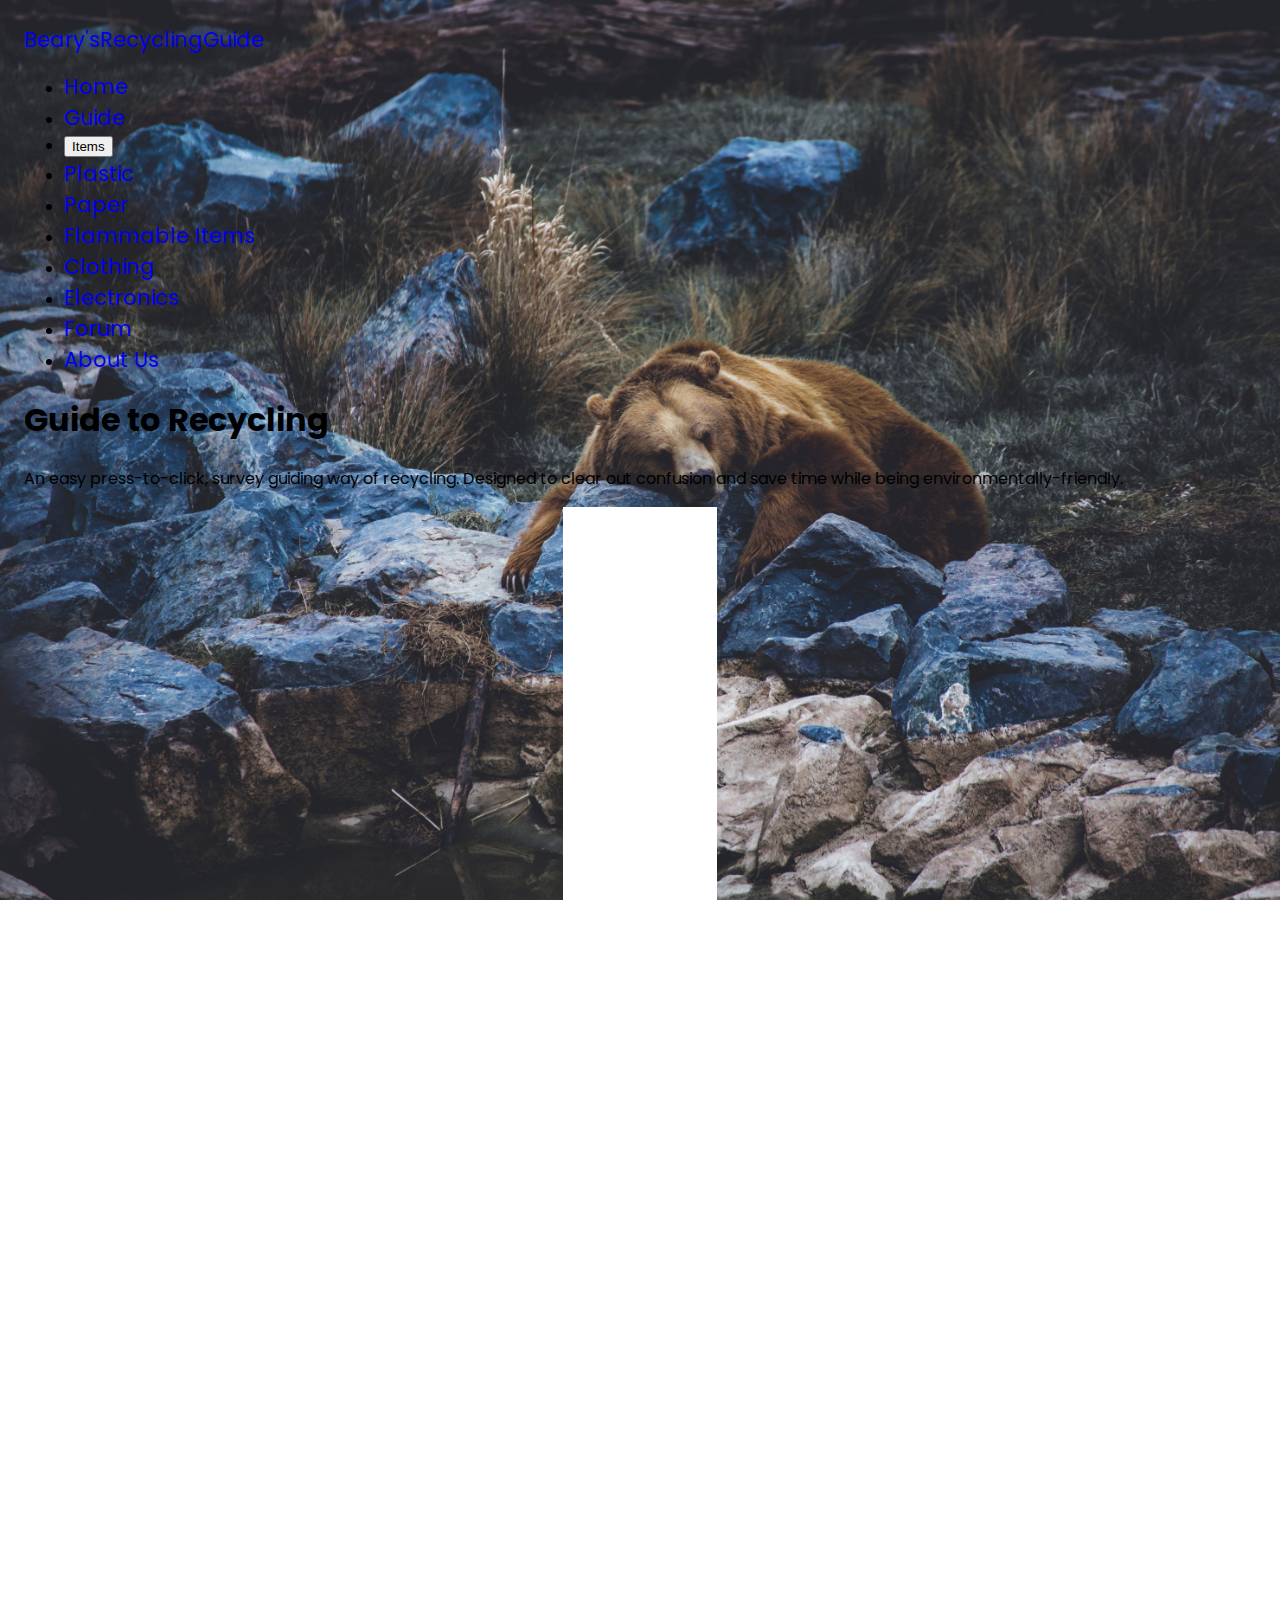
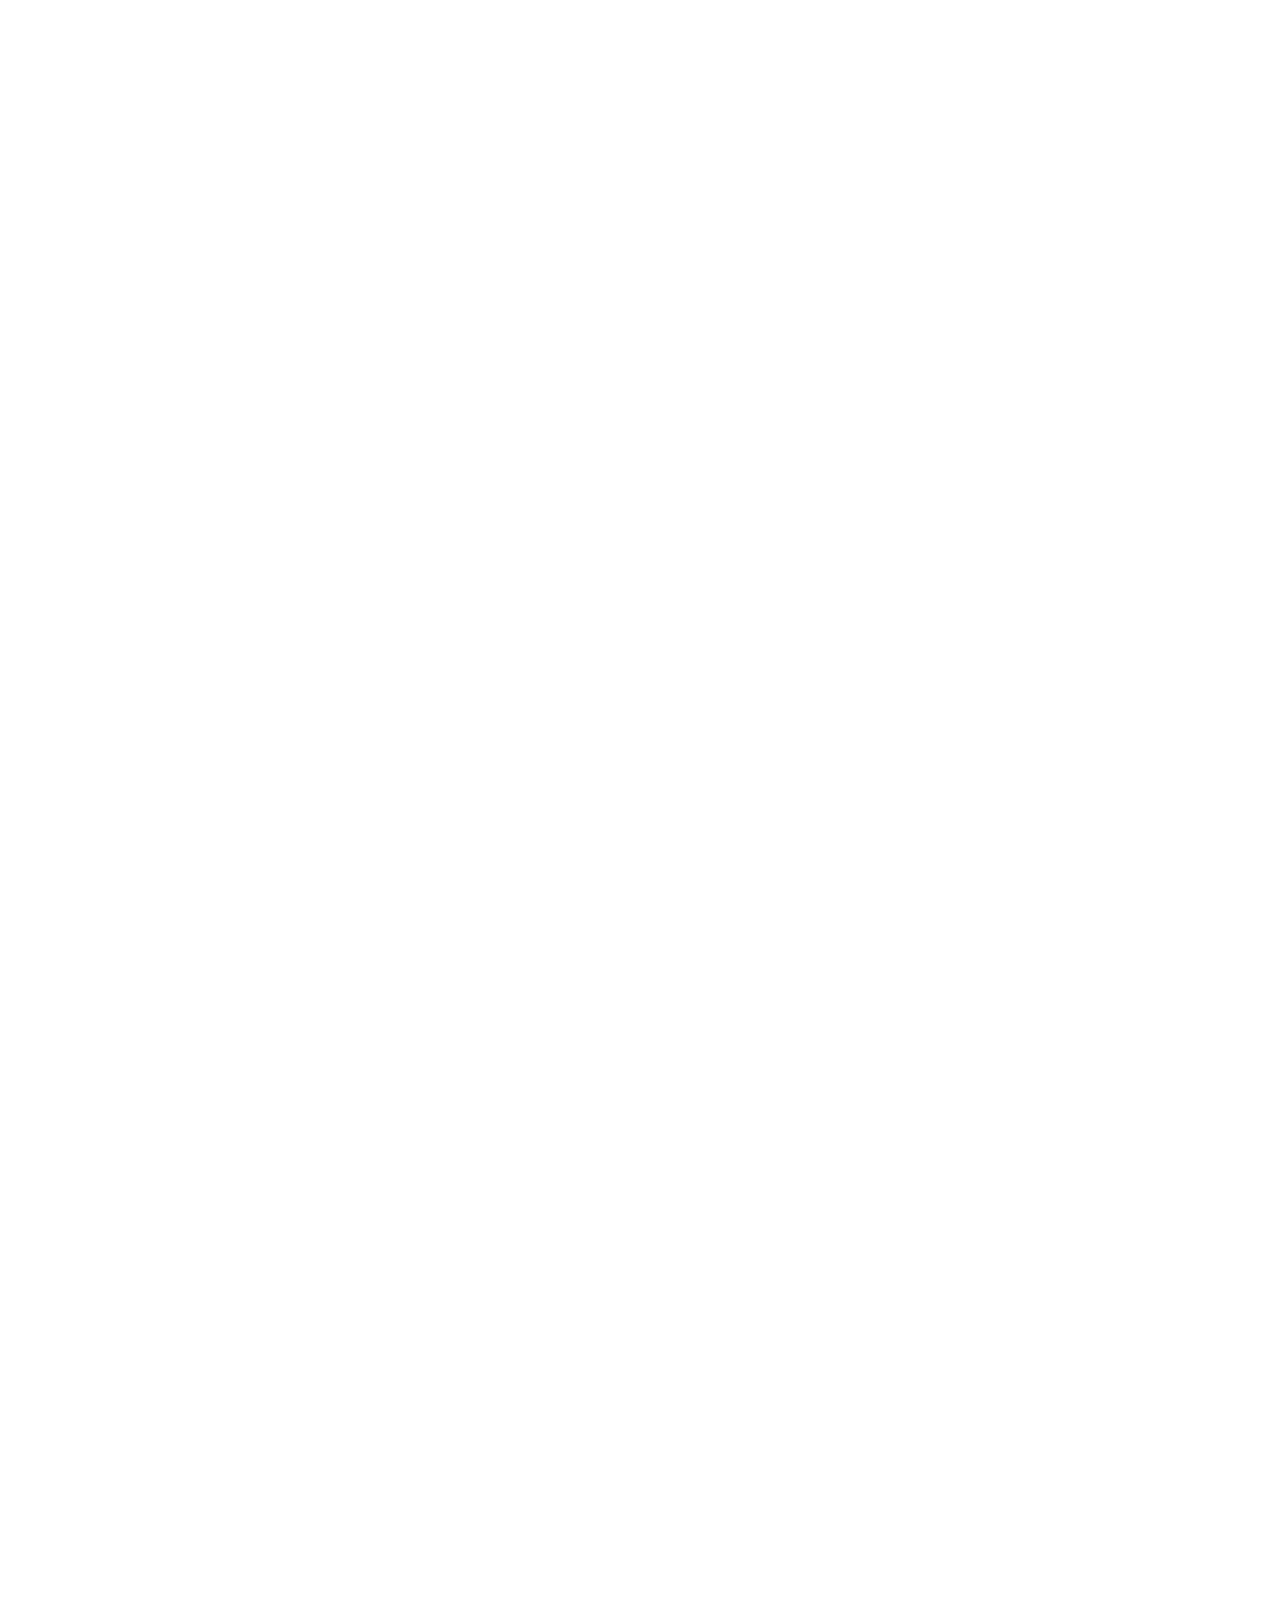
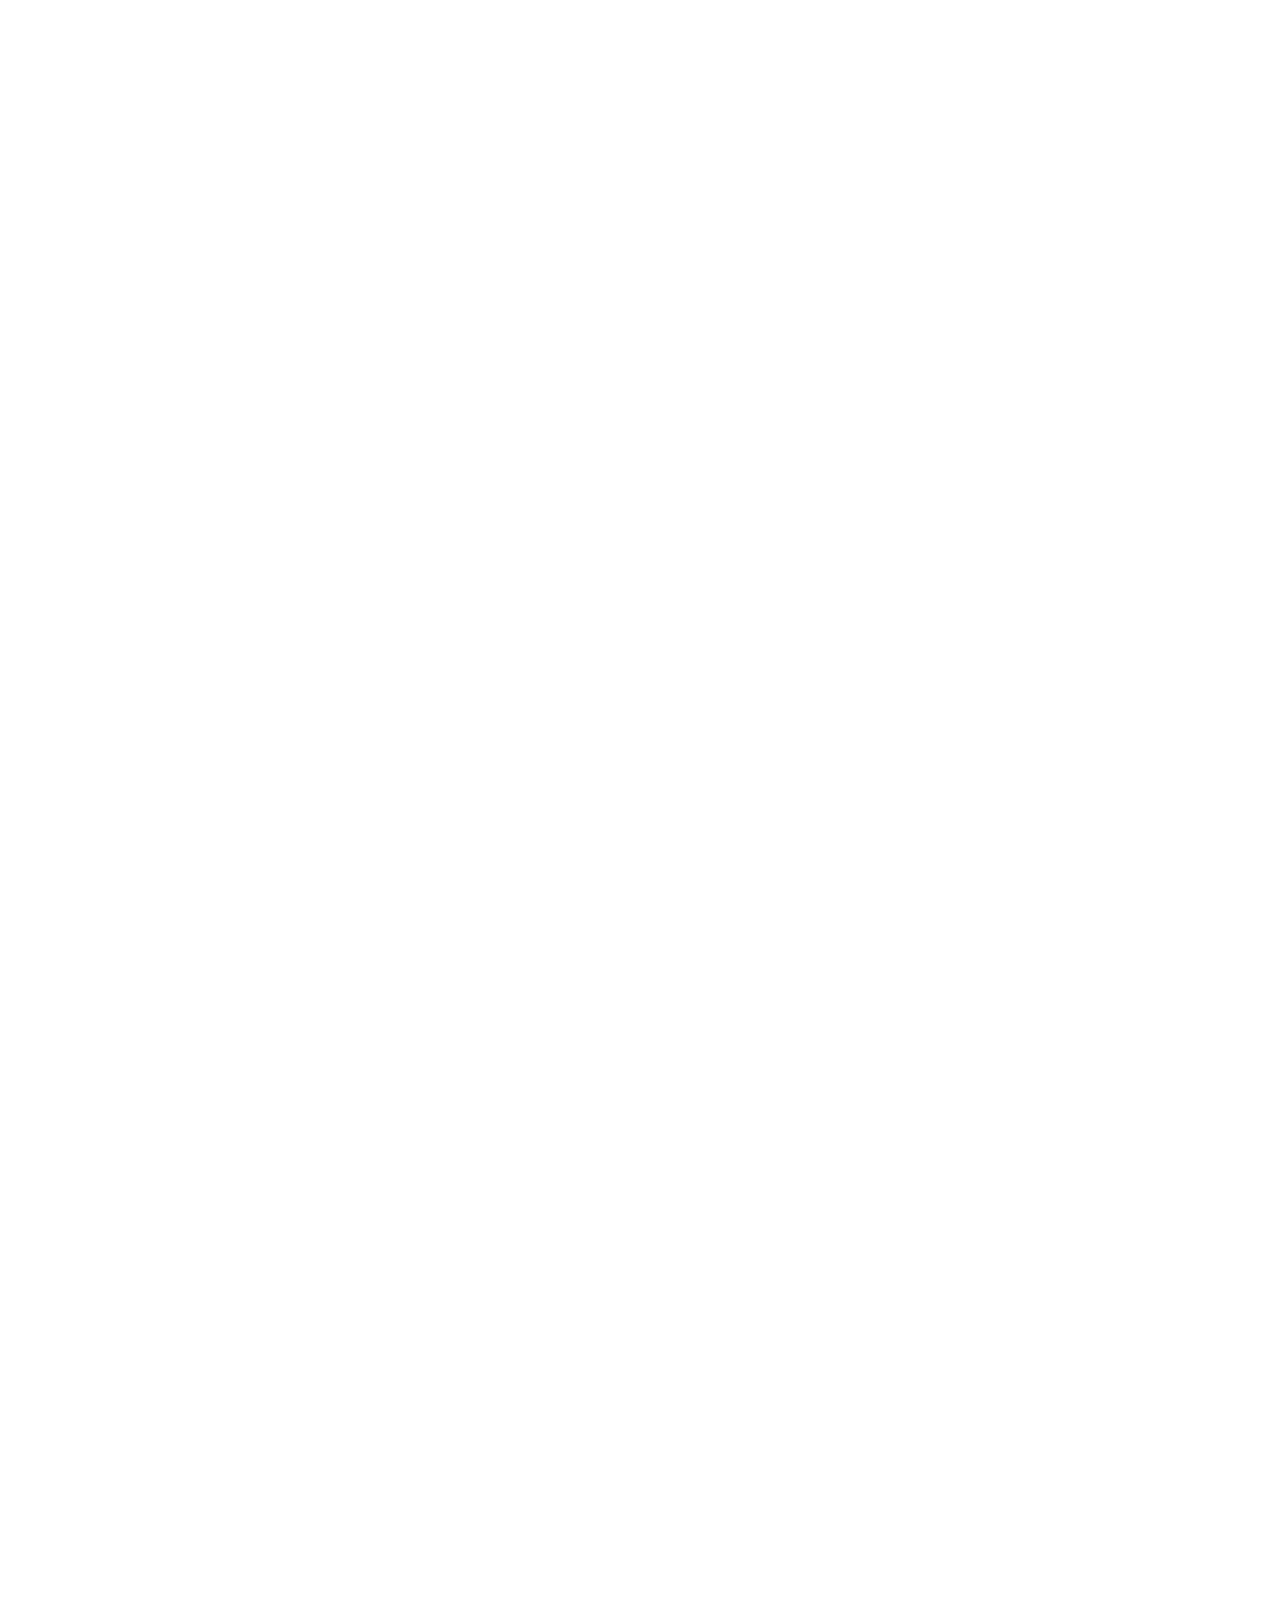
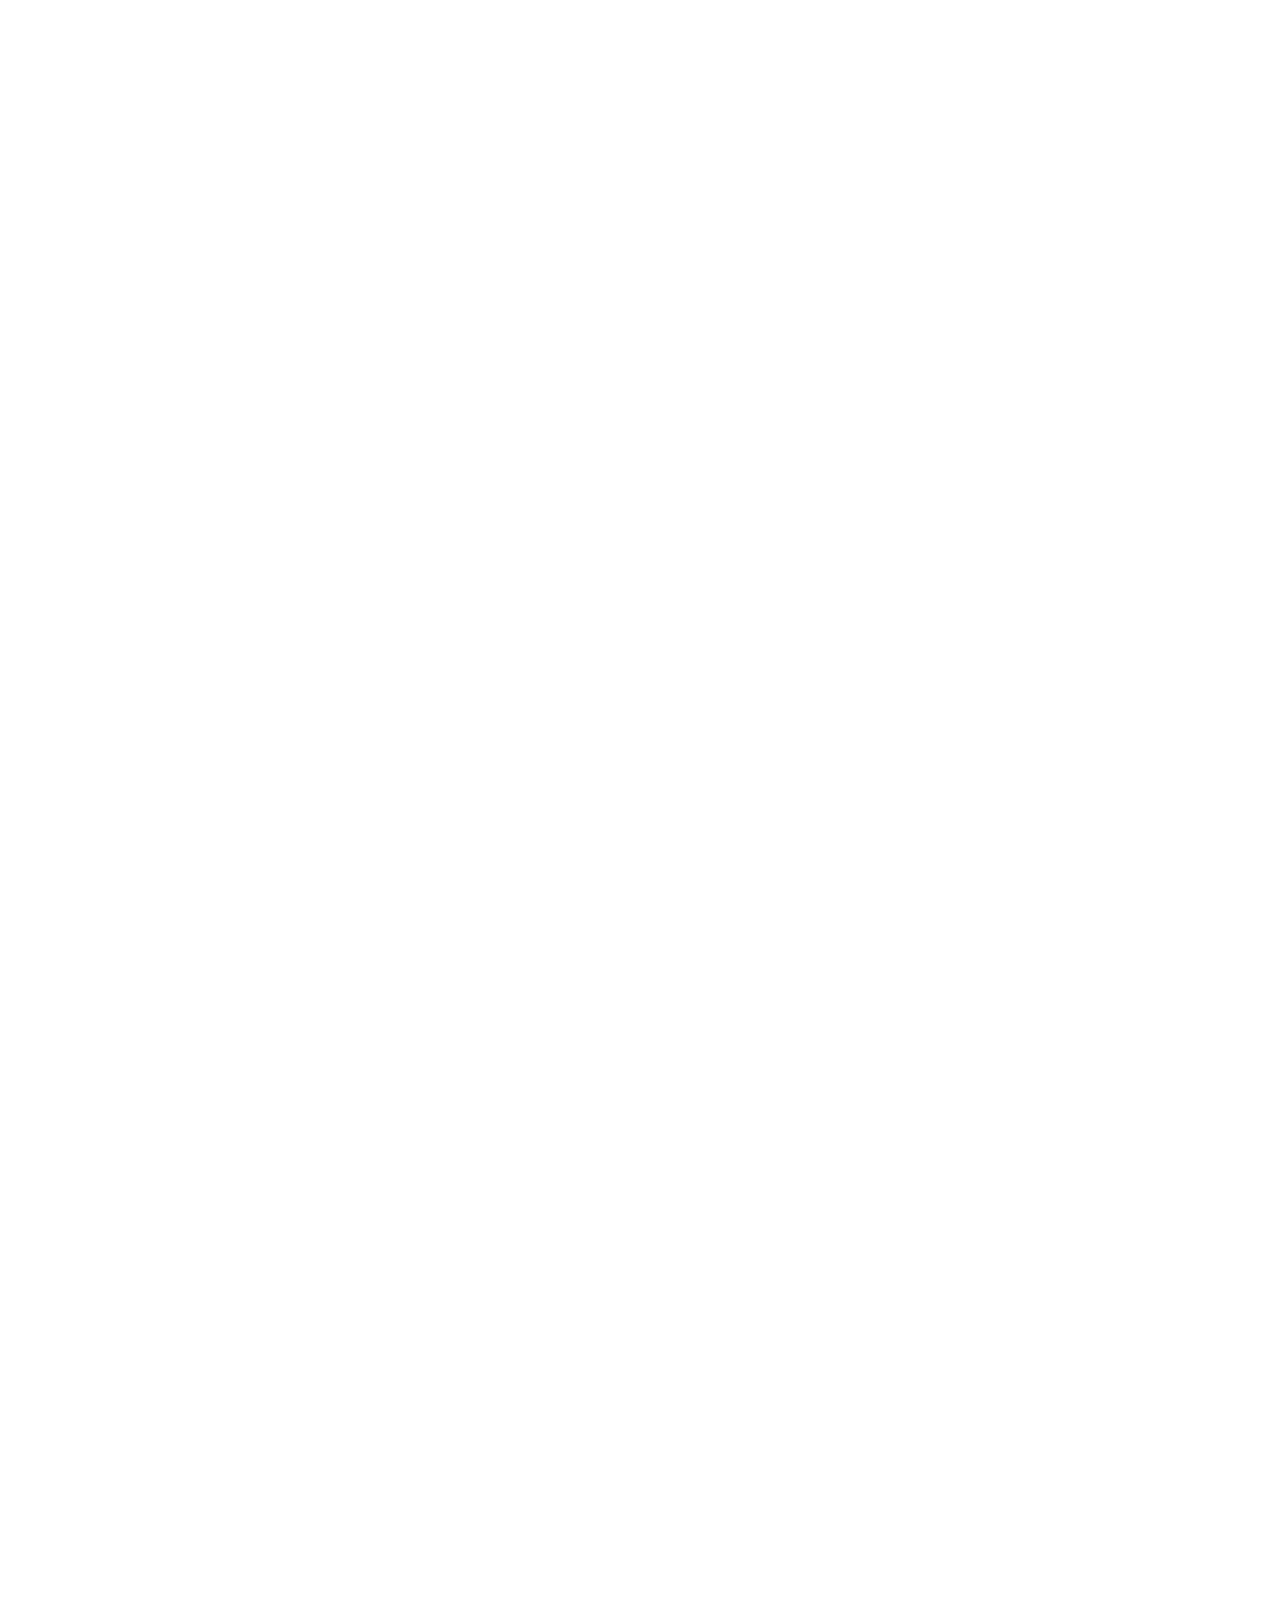
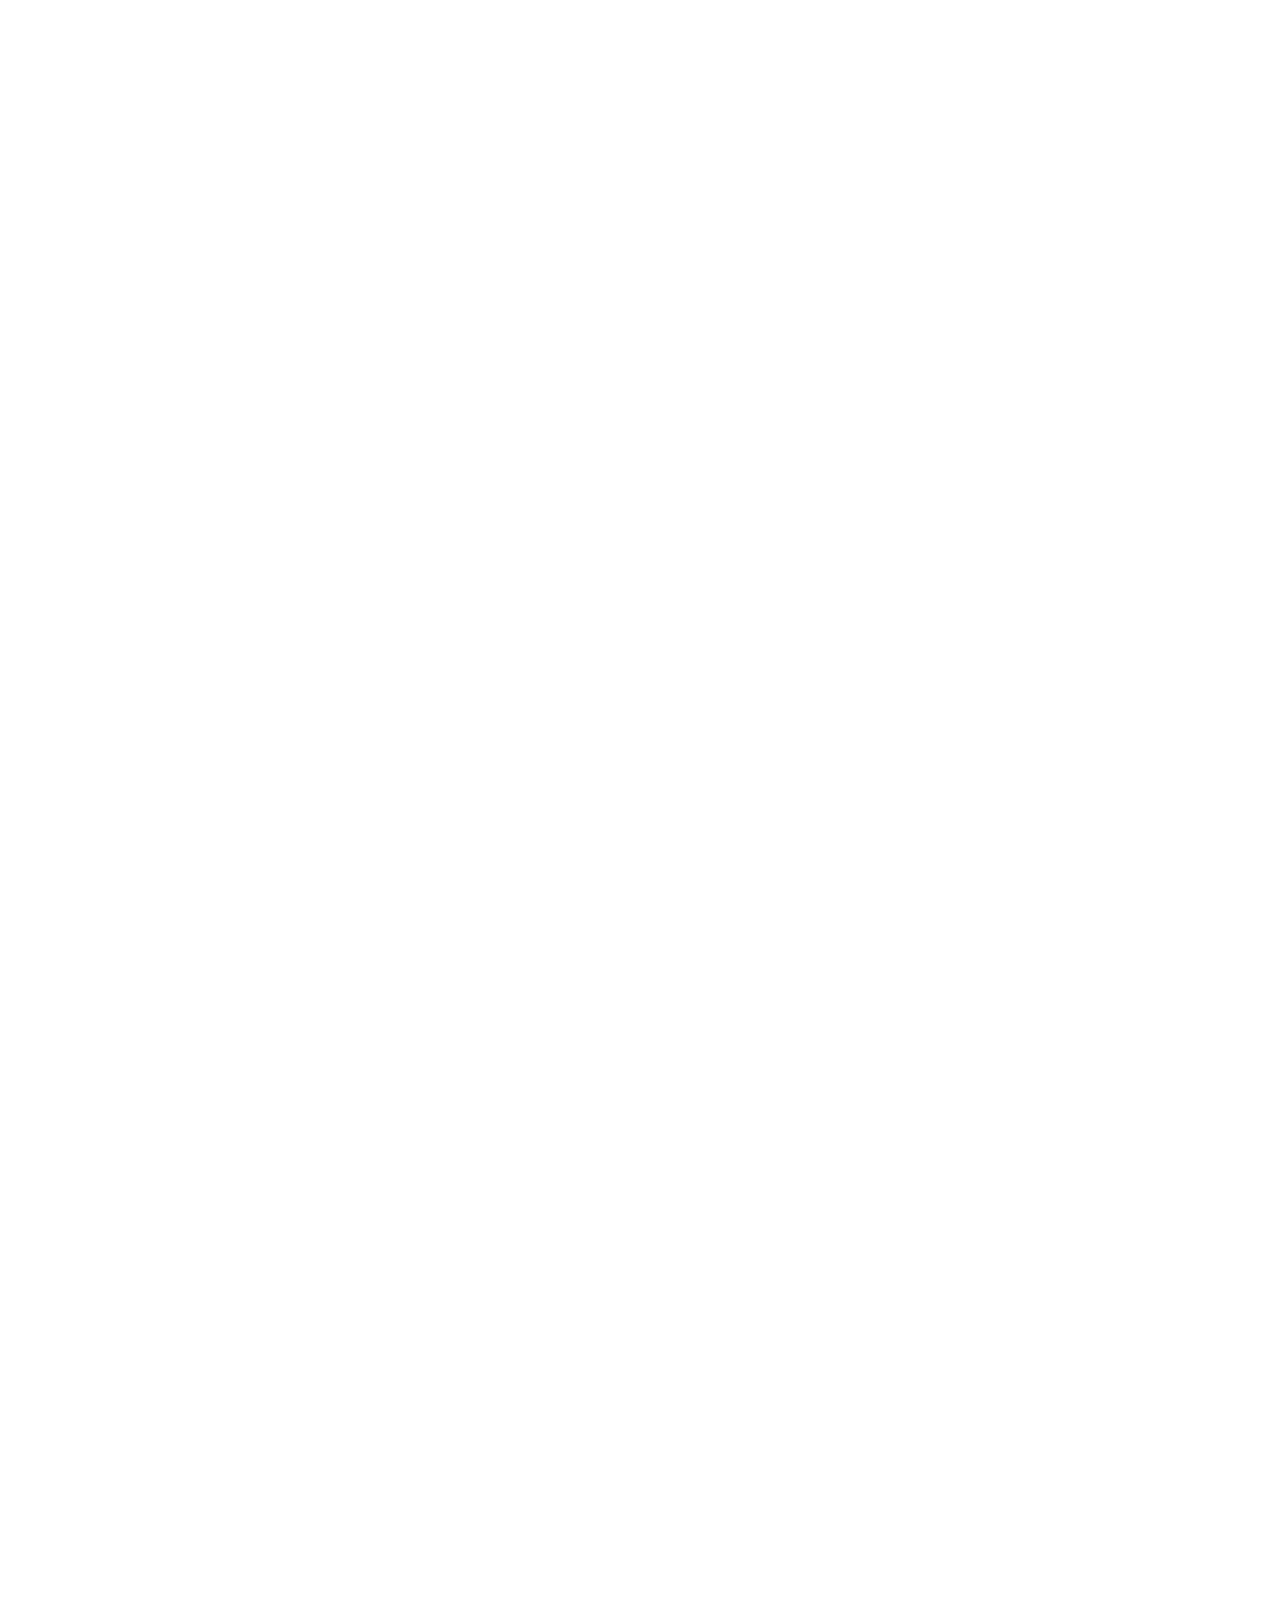
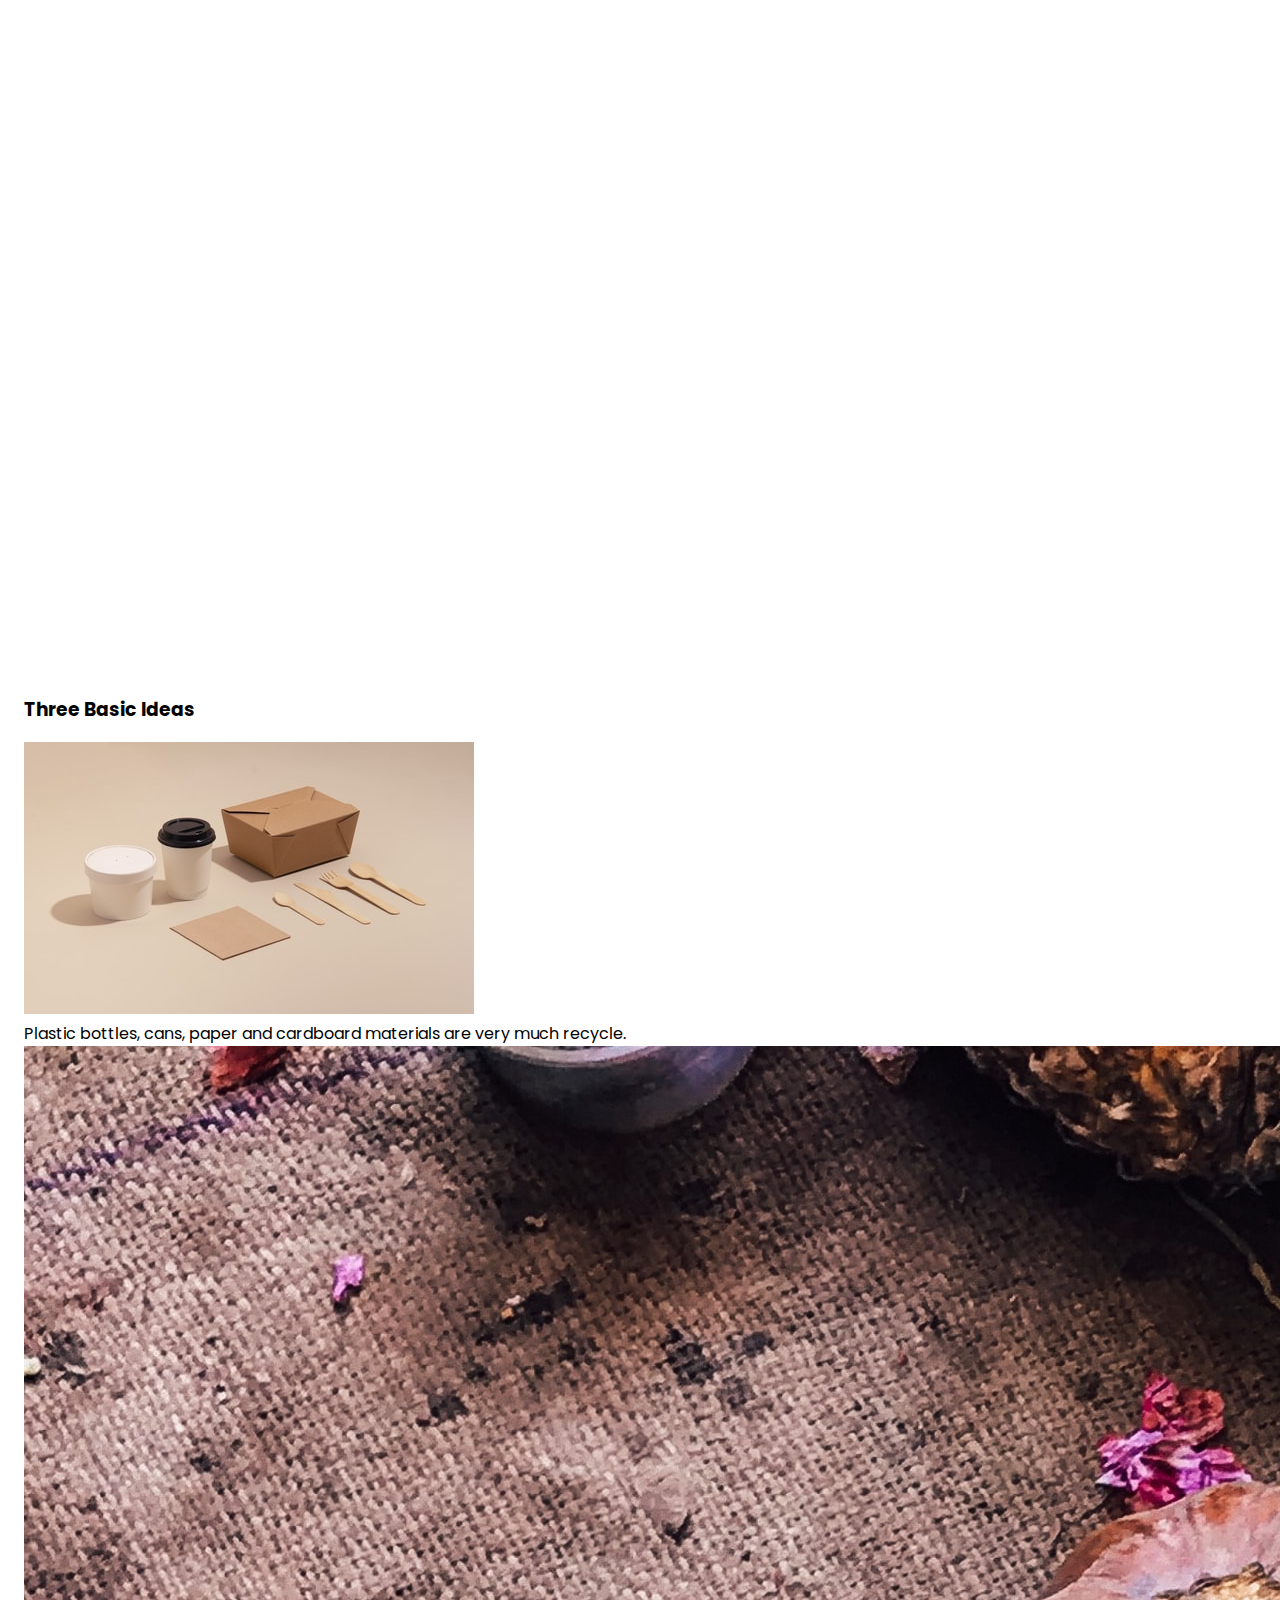
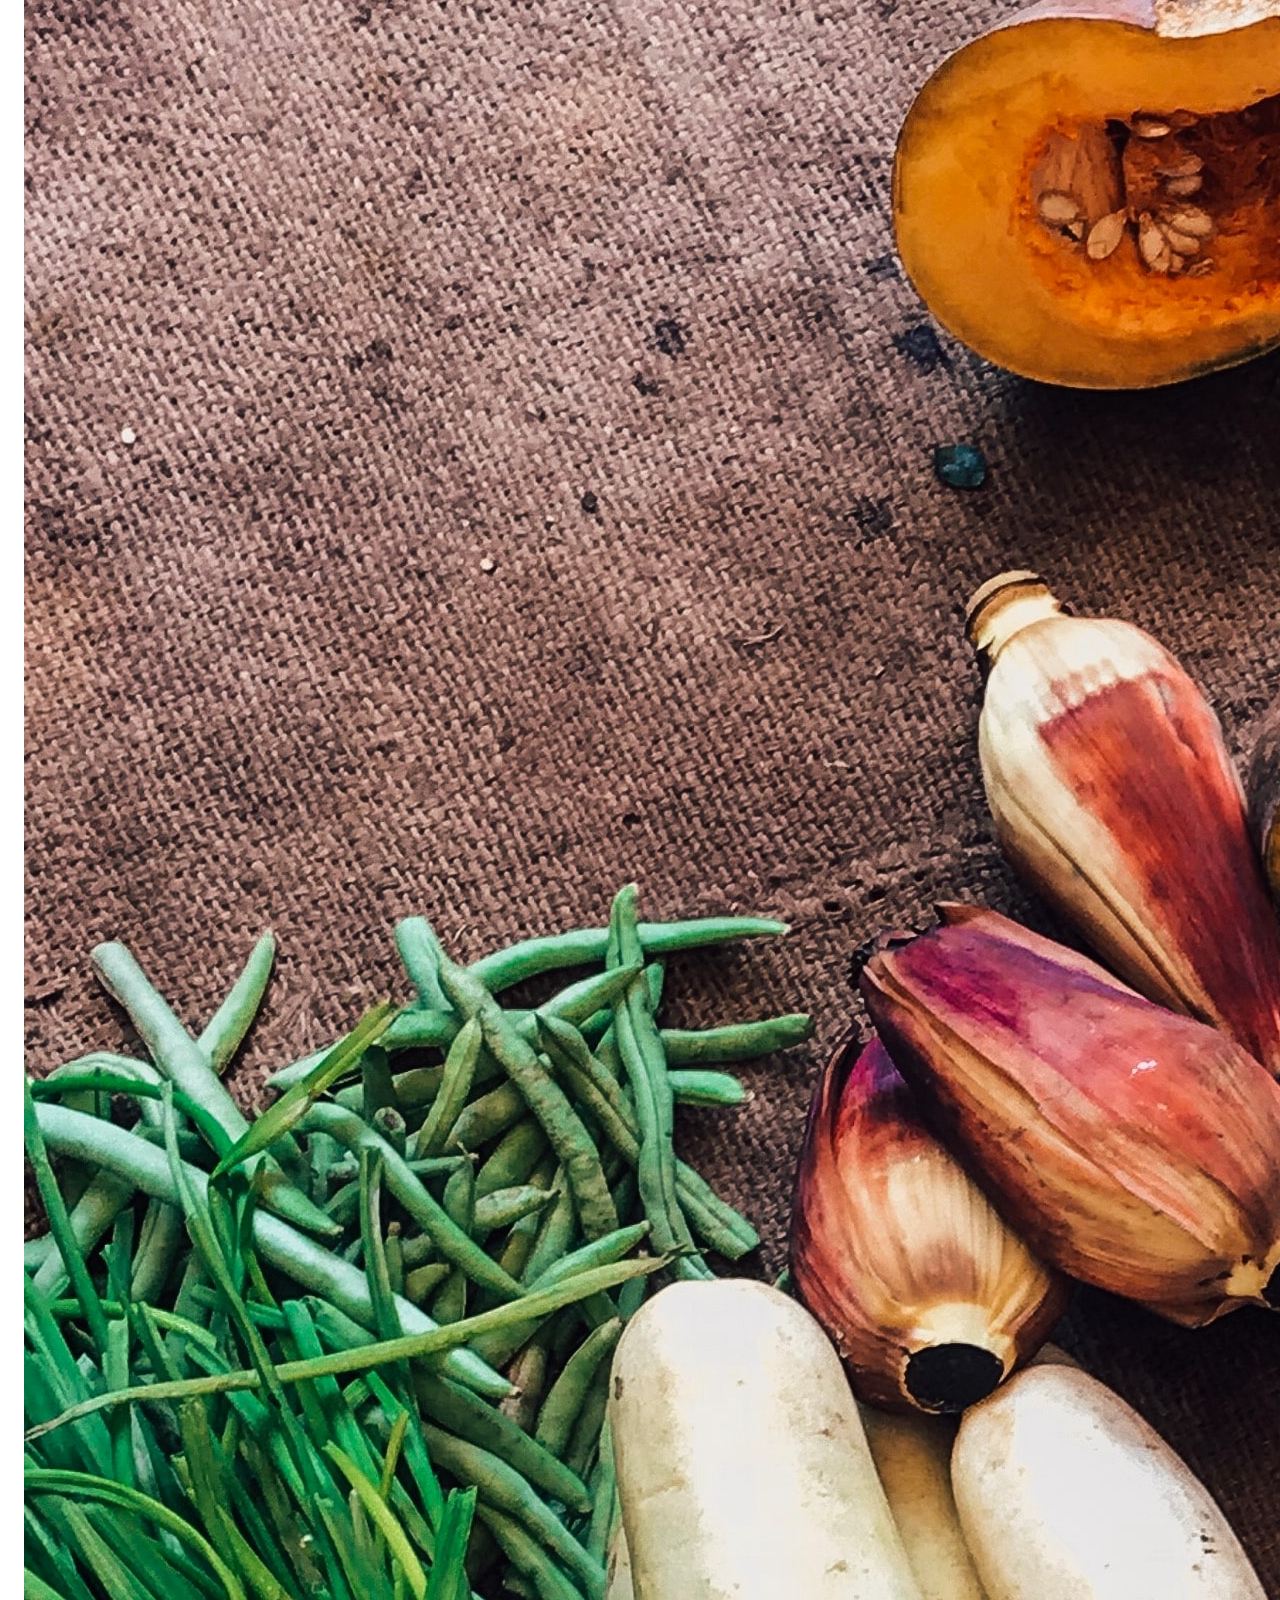
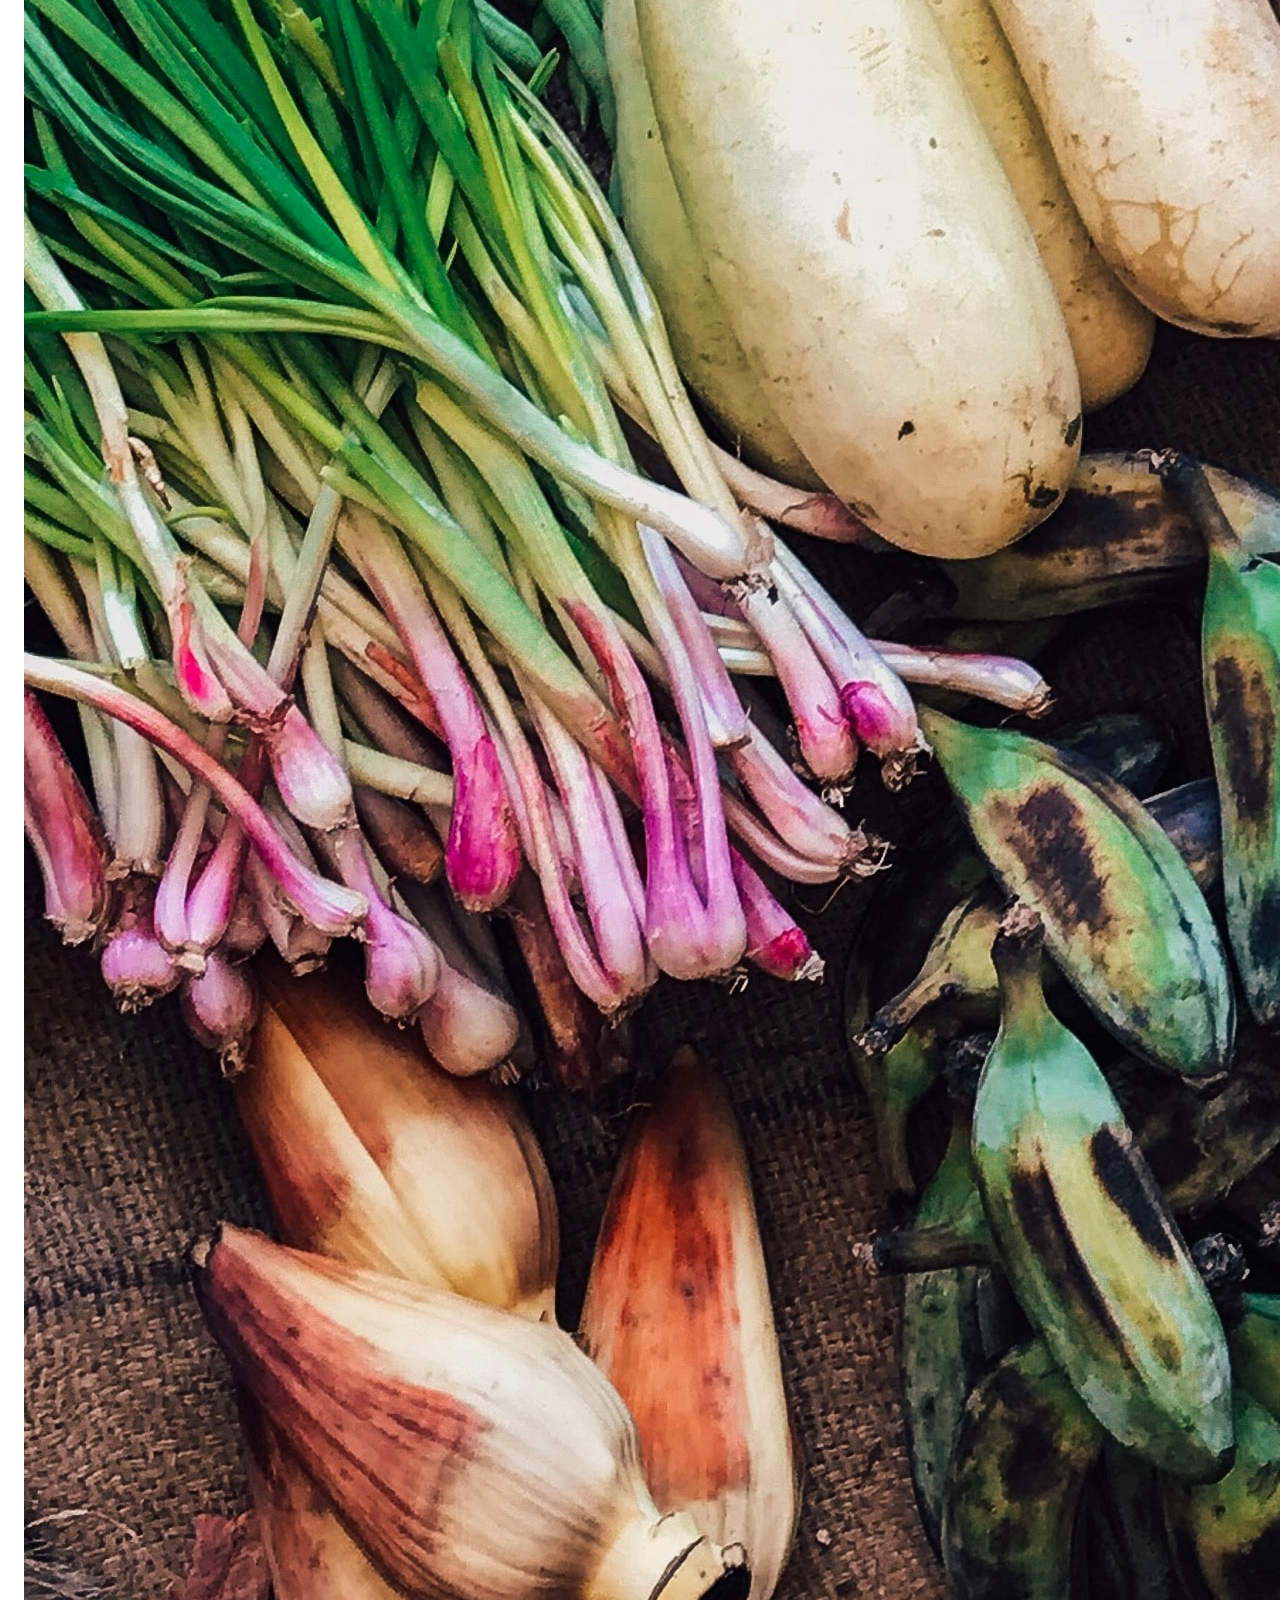
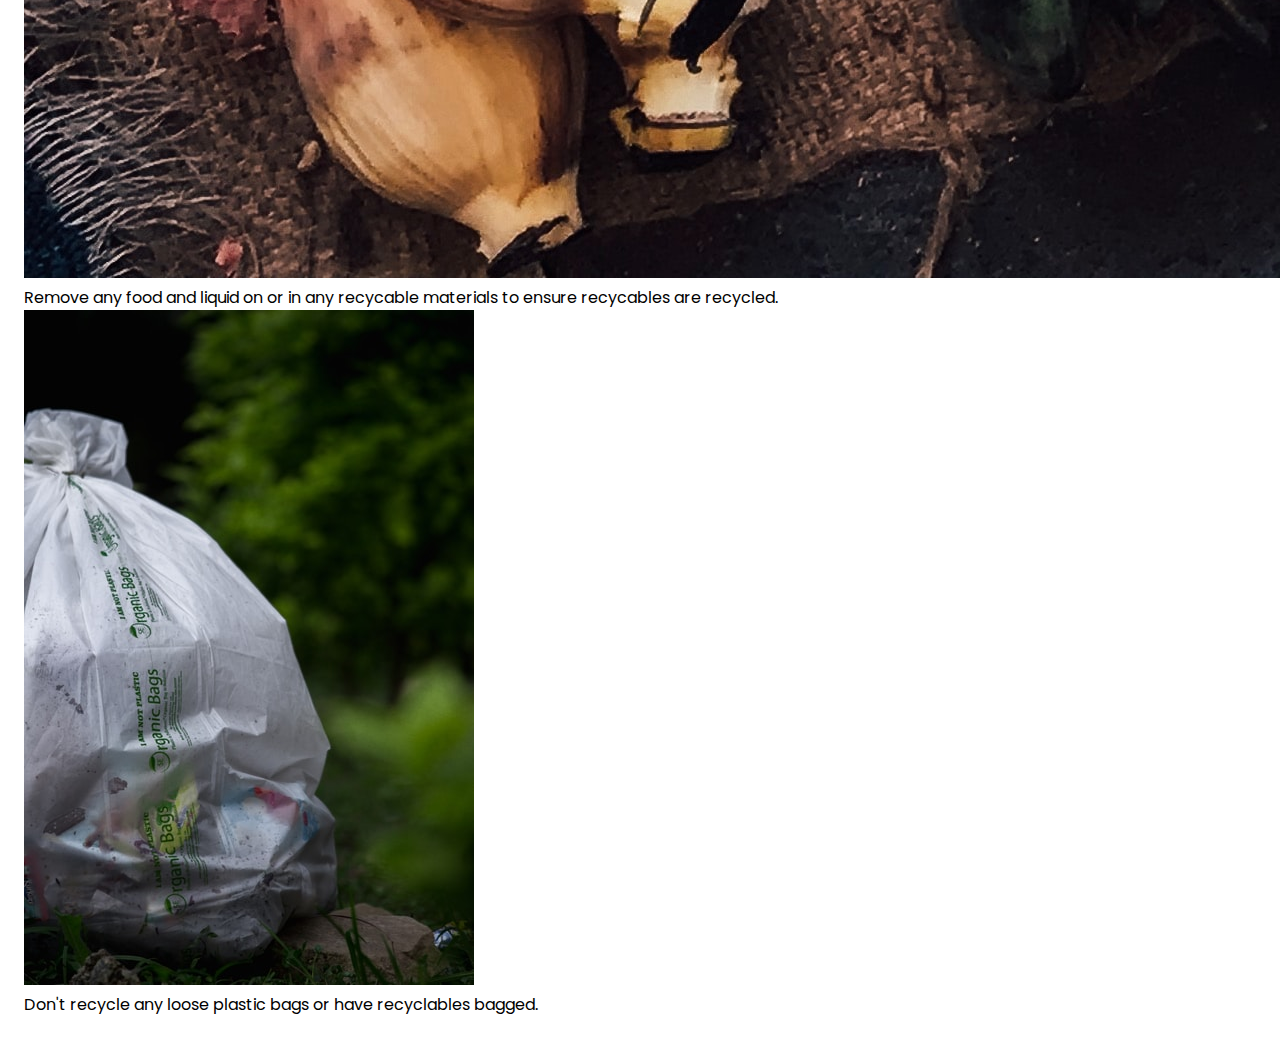
==== Project Recycle/index.html @ 3c6915e5 "Update index.html" ====
<!DOCTYPE html>
<html lang="en">
    <head>
        <meta charset="UTF-8">
        <meta http-equiv="X-UA-Compatible" content="IE=edge">
        <meta name="viewport" content="width=device-width, initial-scale=1.0">
        <title>Home</title>
        <link rel="preconnect" href="https://fonts.googleapis.com">
        <link rel="preconnect" href="https://fonts.gstatic.com" crossorigin>
        <link href="https://fonts.googleapis.com/css2?family=Poppins:wght@400;700&display=swap" rel="stylesheet">
        <link rel="stylesheet" href="css/main.css">
    </head>
    <body>
        <div class="hero-img"></div>
        <div class="wrapper">
            <header> <!--The head / Navigation bar-->
                <a href="#" class="logo">Beary's<span>Recycling</span>Guide</a>
                <nav>
                    <ul>
                        <li><a href="#">Home</a></li>
                        <li><a href="#">Guide</a></li>
                        <li><button class="dropbtn">Items</button>
                            <li><a href="#">Plastic</a></li>
                            <li><a href="#">Paper</a></li>
                            <li><a href="#">Flammable Items</a></li>
                            <li><a href="#">Clothing</a></li>
                            <li><a href="#">Electronics</a></li>   
                        </li>
                        <li><a href="#">Forum</a></li>
                        <li><a href="#">About Us</a></li>
                    </ul>
                </nav>
            </header>
            
            <section class="hero">
                <h1>Guide to Recycling</h1>
                <p>An easy press-to-click, survey guiding way of recycling. Designed to clear out confusion and save time while being environmentally-friendly.</p>
                <svg class="down-arrow" viewBox="0 0 24 159" fill="none" xmlns="http://www.w3.org/2000/svg">
                    <path d="M10.9393 158.061C11.5251 158.646 12.4749 158.646 13.0607 158.061L22.6066 148.515C23.1924 147.929 23.1924 146.979 22.6066 146.393C22.0208 145.808 21.0711 145.808 20.4853 146.393L12 154.879L3.51473 146.393C2.92894 145.808 1.97919 145.808 1.3934 146.393C0.807618 146.979 0.807618 147.929 1.3934 148.515L10.9393 158.061ZM10.5 6.55671e-08L10.5 157L13.5 157L13.5 -6.55671e-08L10.5 6.55671e-08Z" fill="white"/>
                </svg>
            </section>
            
            <section class="ideas">
                <h3>Three Basic Ideas</h3>
                
                <div class="pic-a">
                    <img src="images/recyclables.jpg" alt="Recyclables">
                    <div class="overlay">
                        <div class="text">Plastic bottles, cans, paper and cardboard materials are very much recycle.</div>
                    </div>
                </div>
                <div class="pic-b">
                    <img src="images/food-waste.jpg" alt="Food">
                    <div class="overlay">
                        <div class="text">Remove any food and liquid on or in any recycable materials to ensure recycables are recycled.</div>
                    </div>
                </div>
                <div class="pic-c">
                    <img src="images/plastic-bags.jpg" alt="Plastic">
                    <div class="overlay">
                        <div class="text">Don't recycle any loose plastic bags or have recyclables bagged.</div>
                    </div>
                </div>
            </section>

            <section class="guide">
                
            </section>
        </div>
    </body>
</html>
---- Project Recycle/css/main.css ----
body {
  margin: 1.5em;
  font-family: 'Poppins', sans-serif;
}

a {
  text-decoration: none;
  font-size: 1.3rem;
}

.hero-img {
  position: absolute;
  top: 0;
  left: 0;
  background: url("../images/hero-img.jpg");
  background-size: cover;
  background-position-x: 30%;
  background-position-y: 20%;
  width: 100%;
  height: 100vh;
  z-index: -2;
  -webkit-animation: introload 1.5s forwards;
          animation: introload 1.5s forwards;
}
/*# sourceMappingURL=main.css.map */
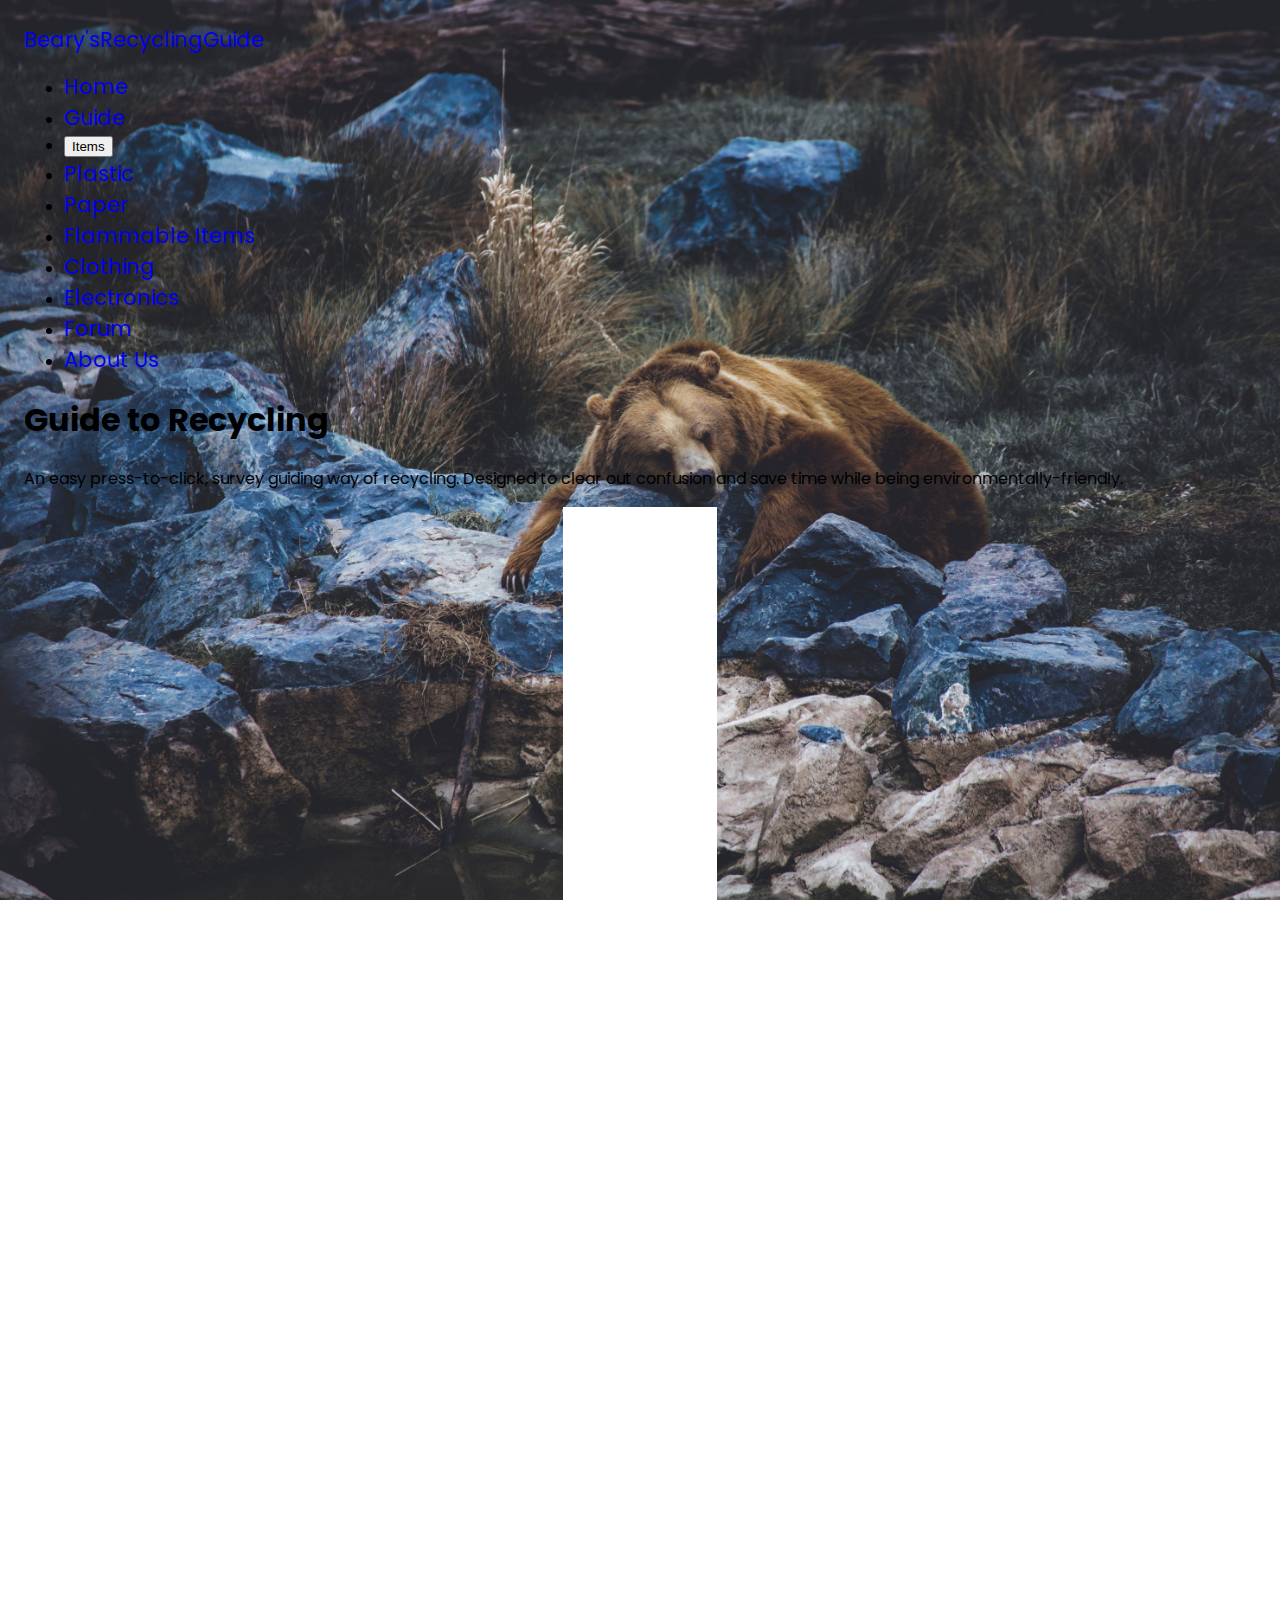
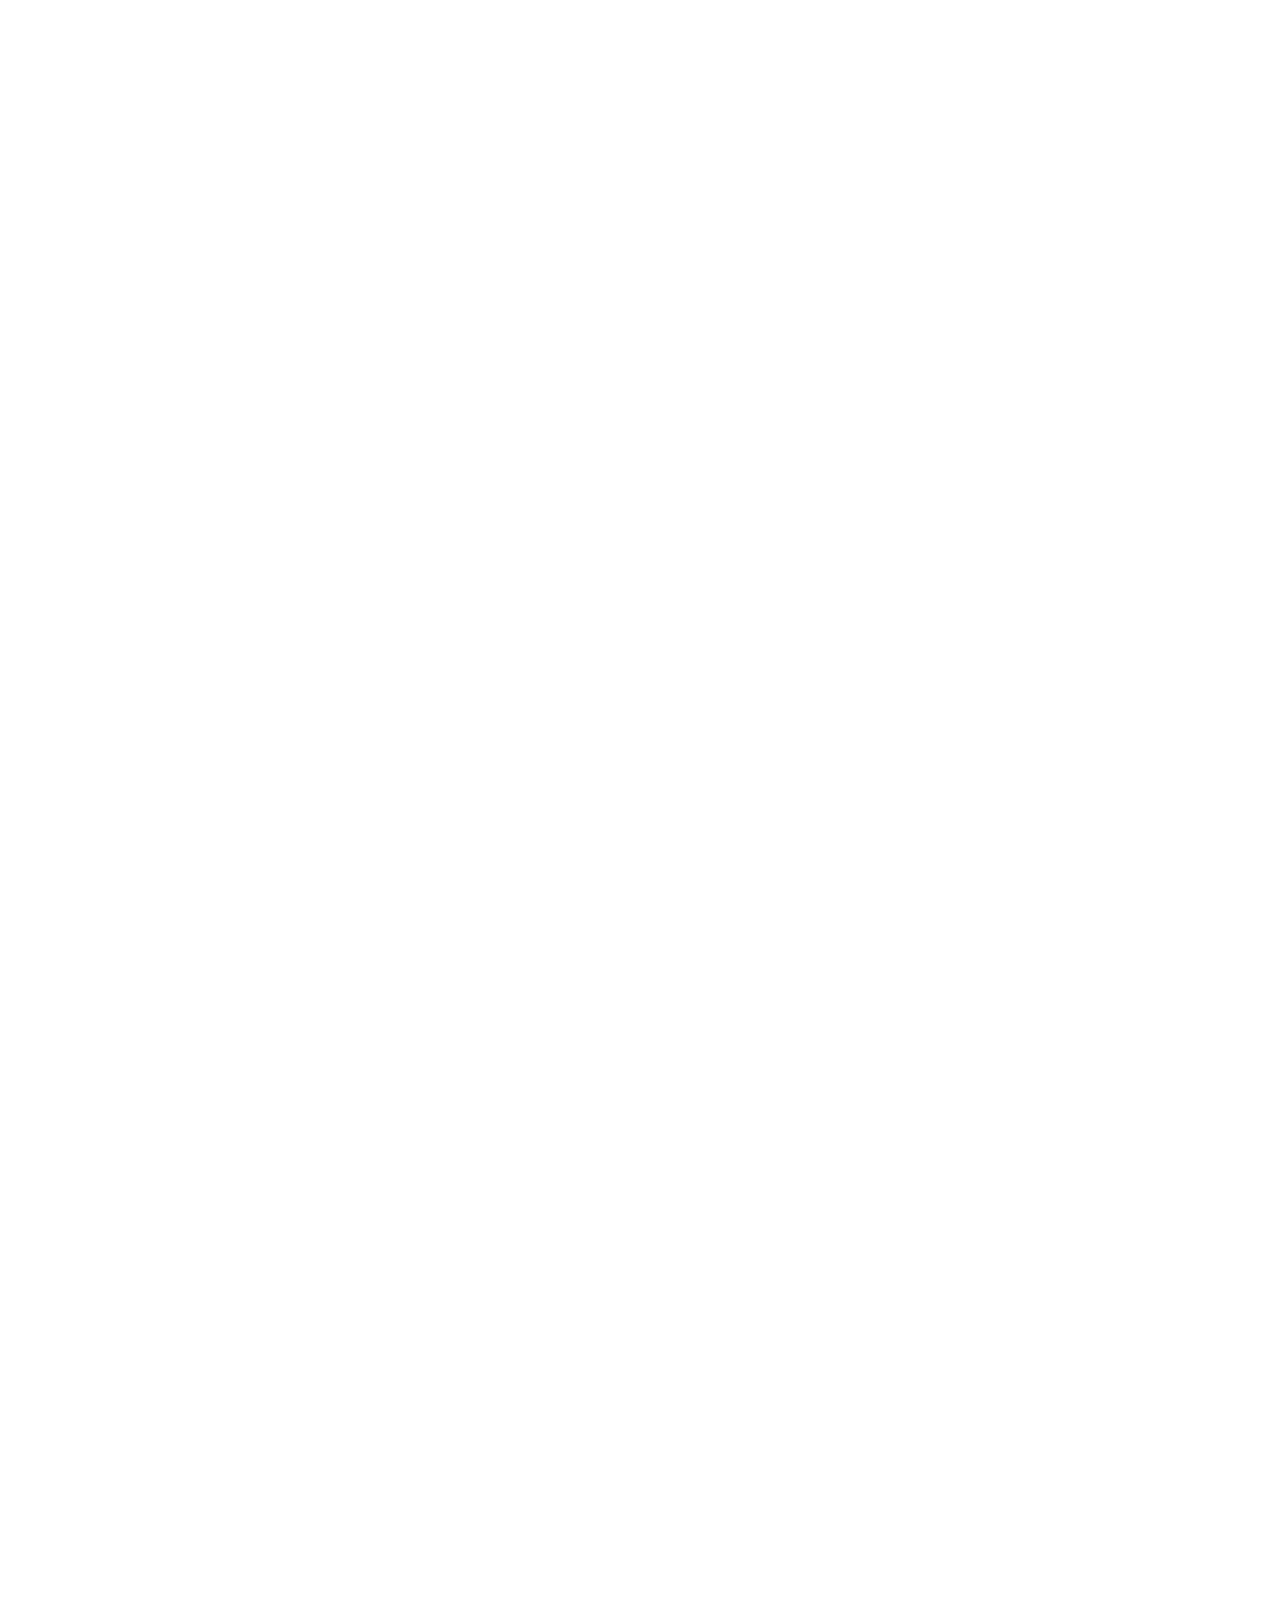
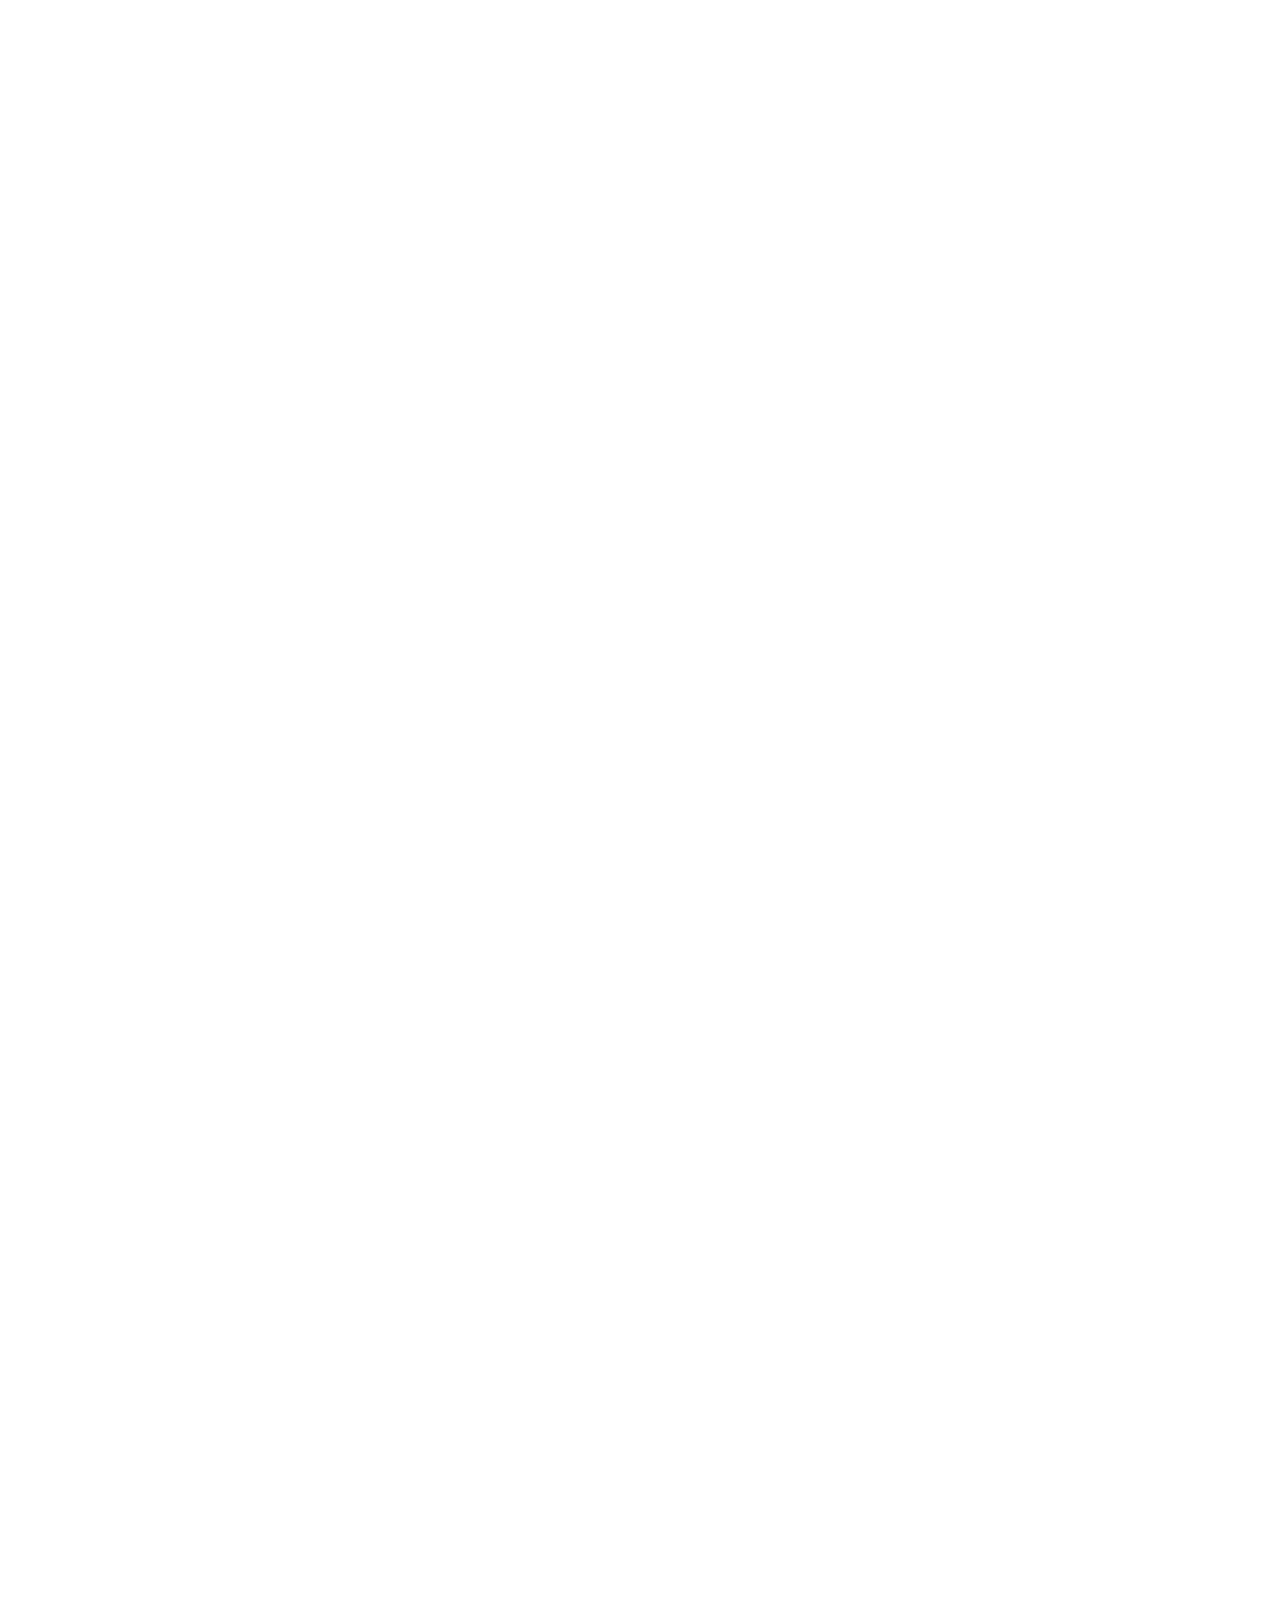
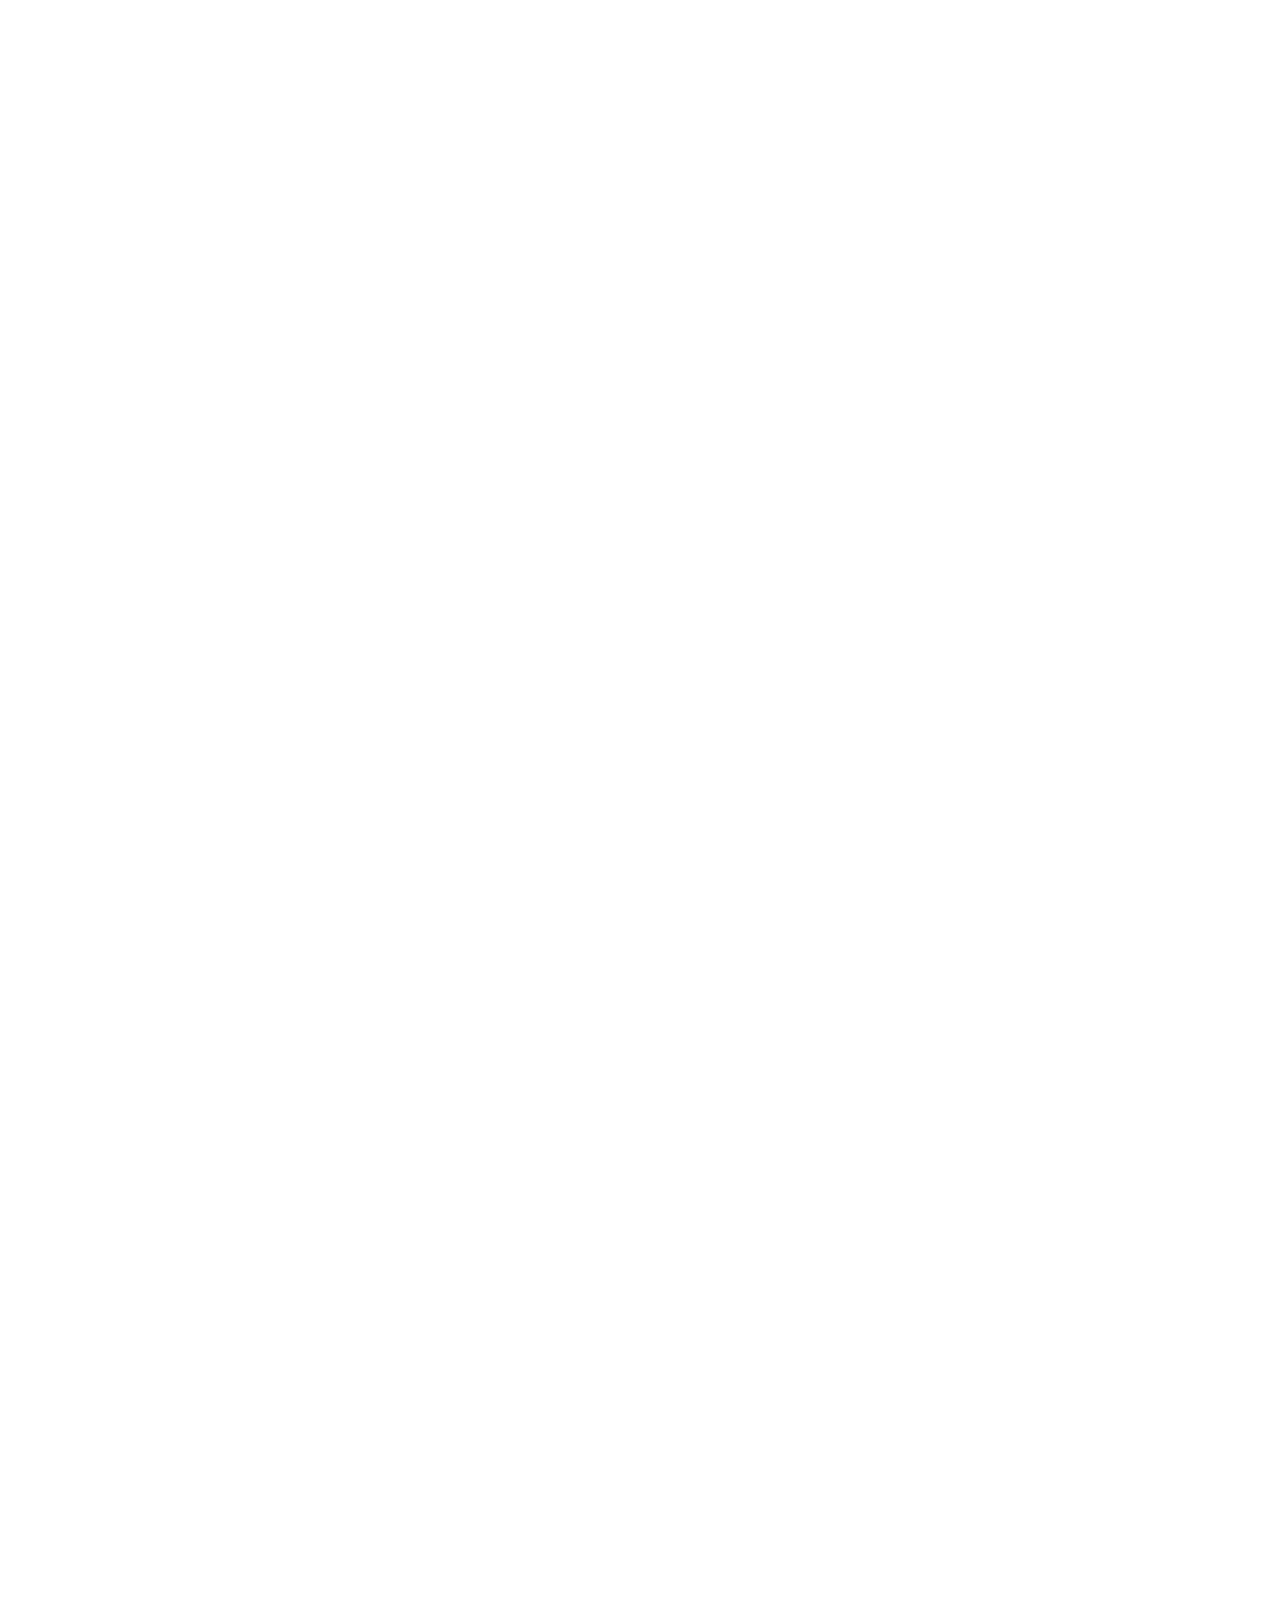
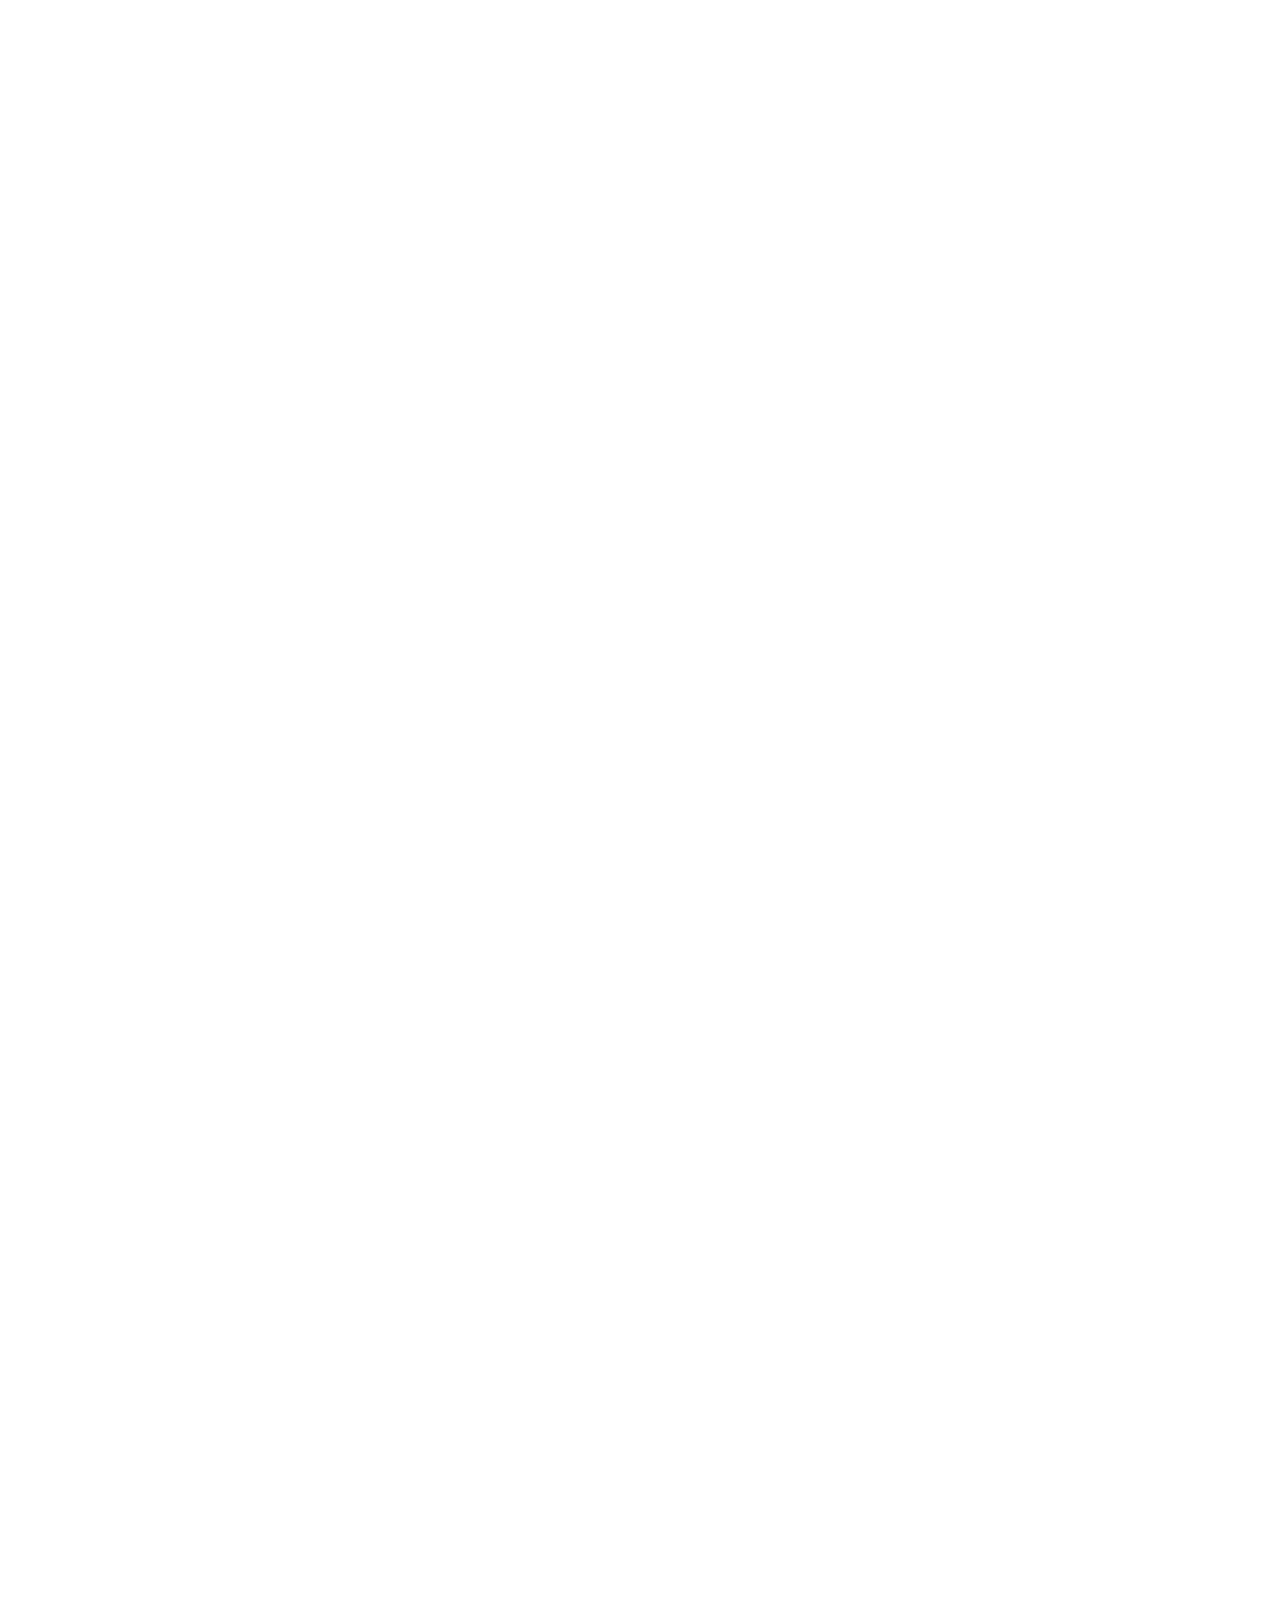
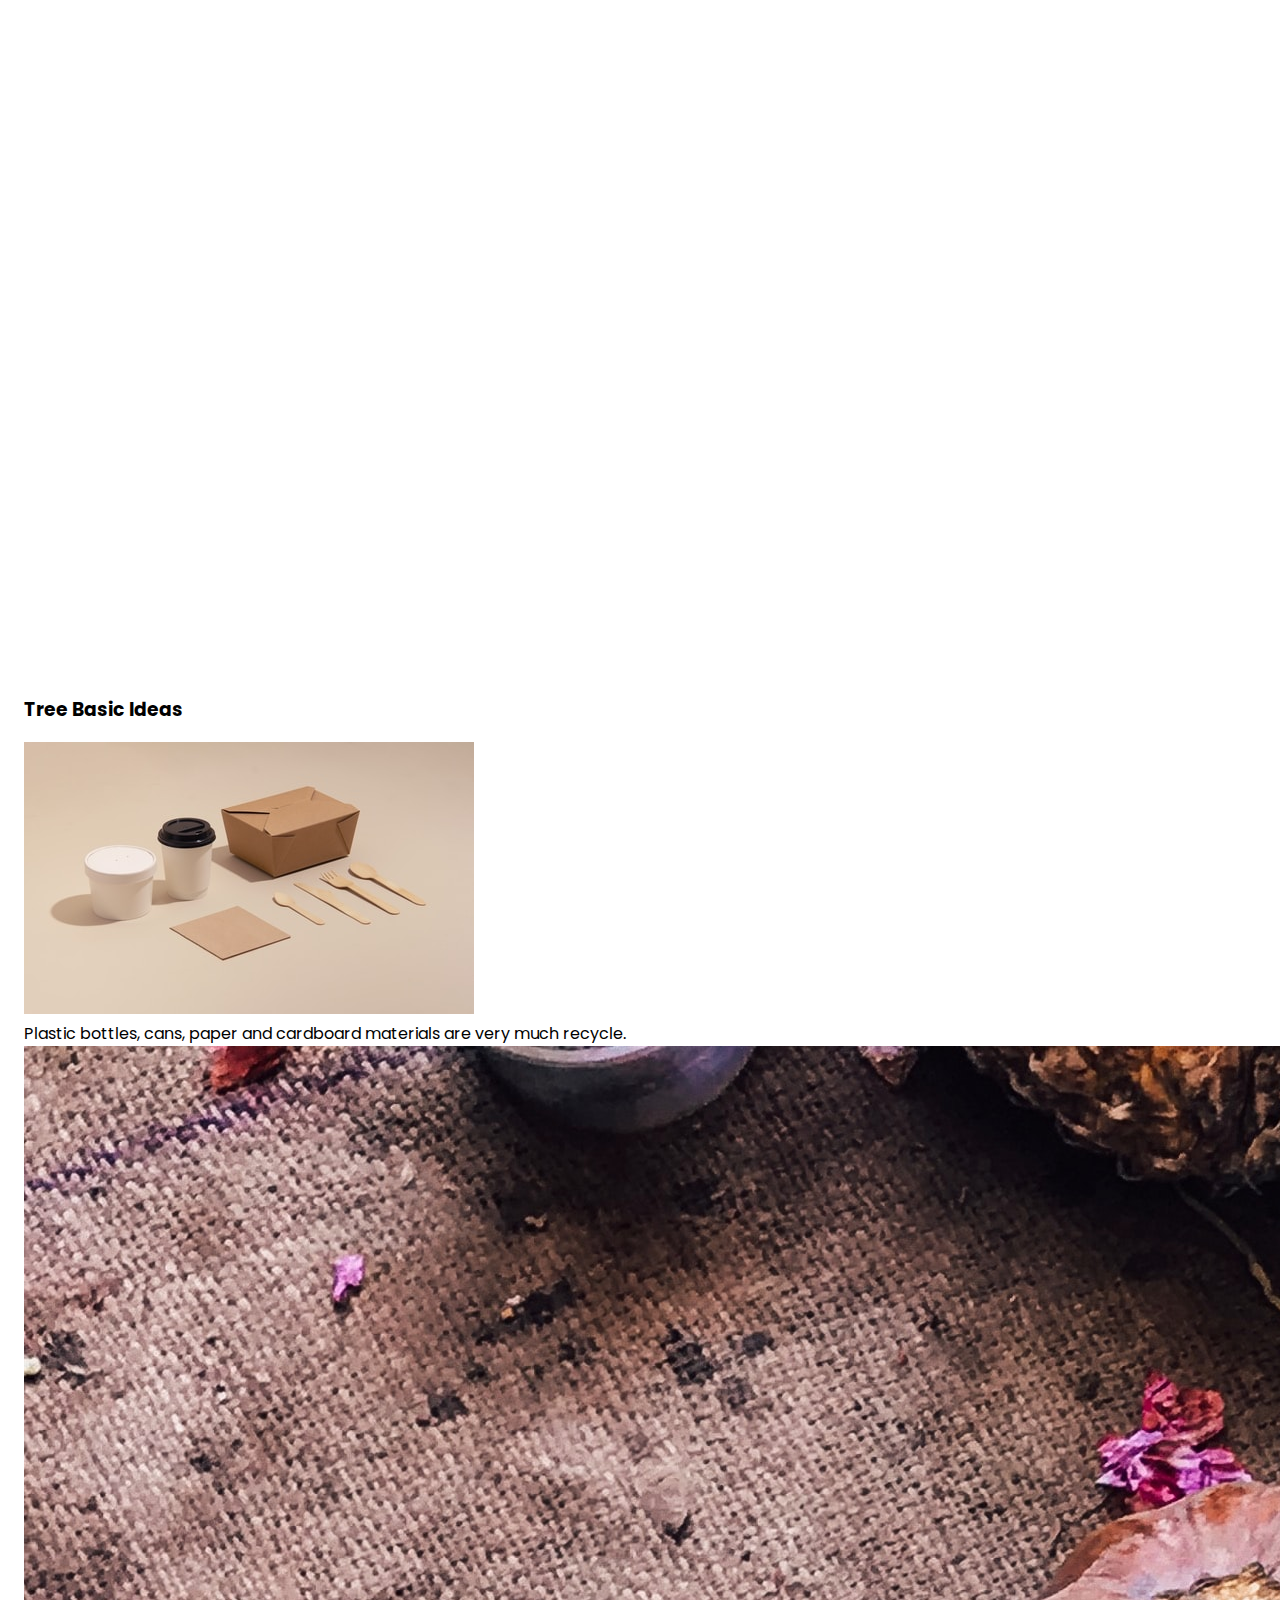
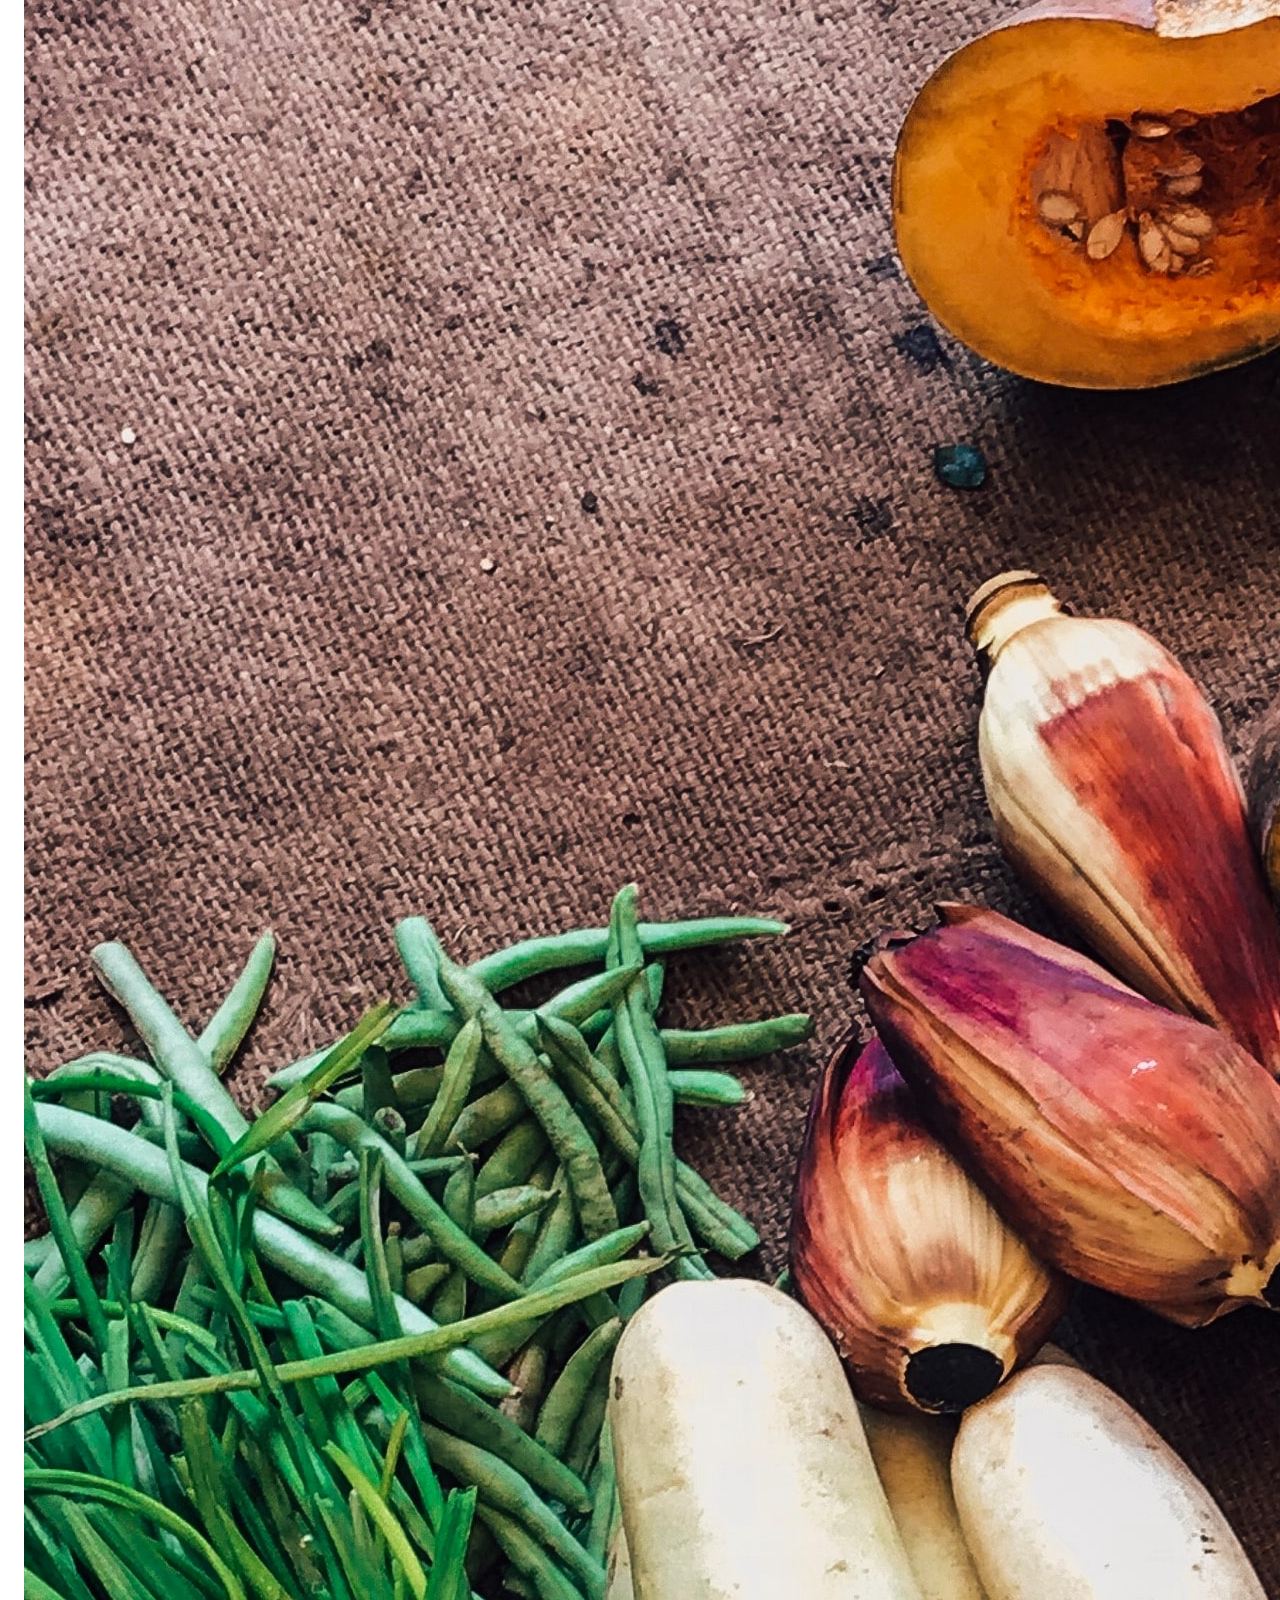
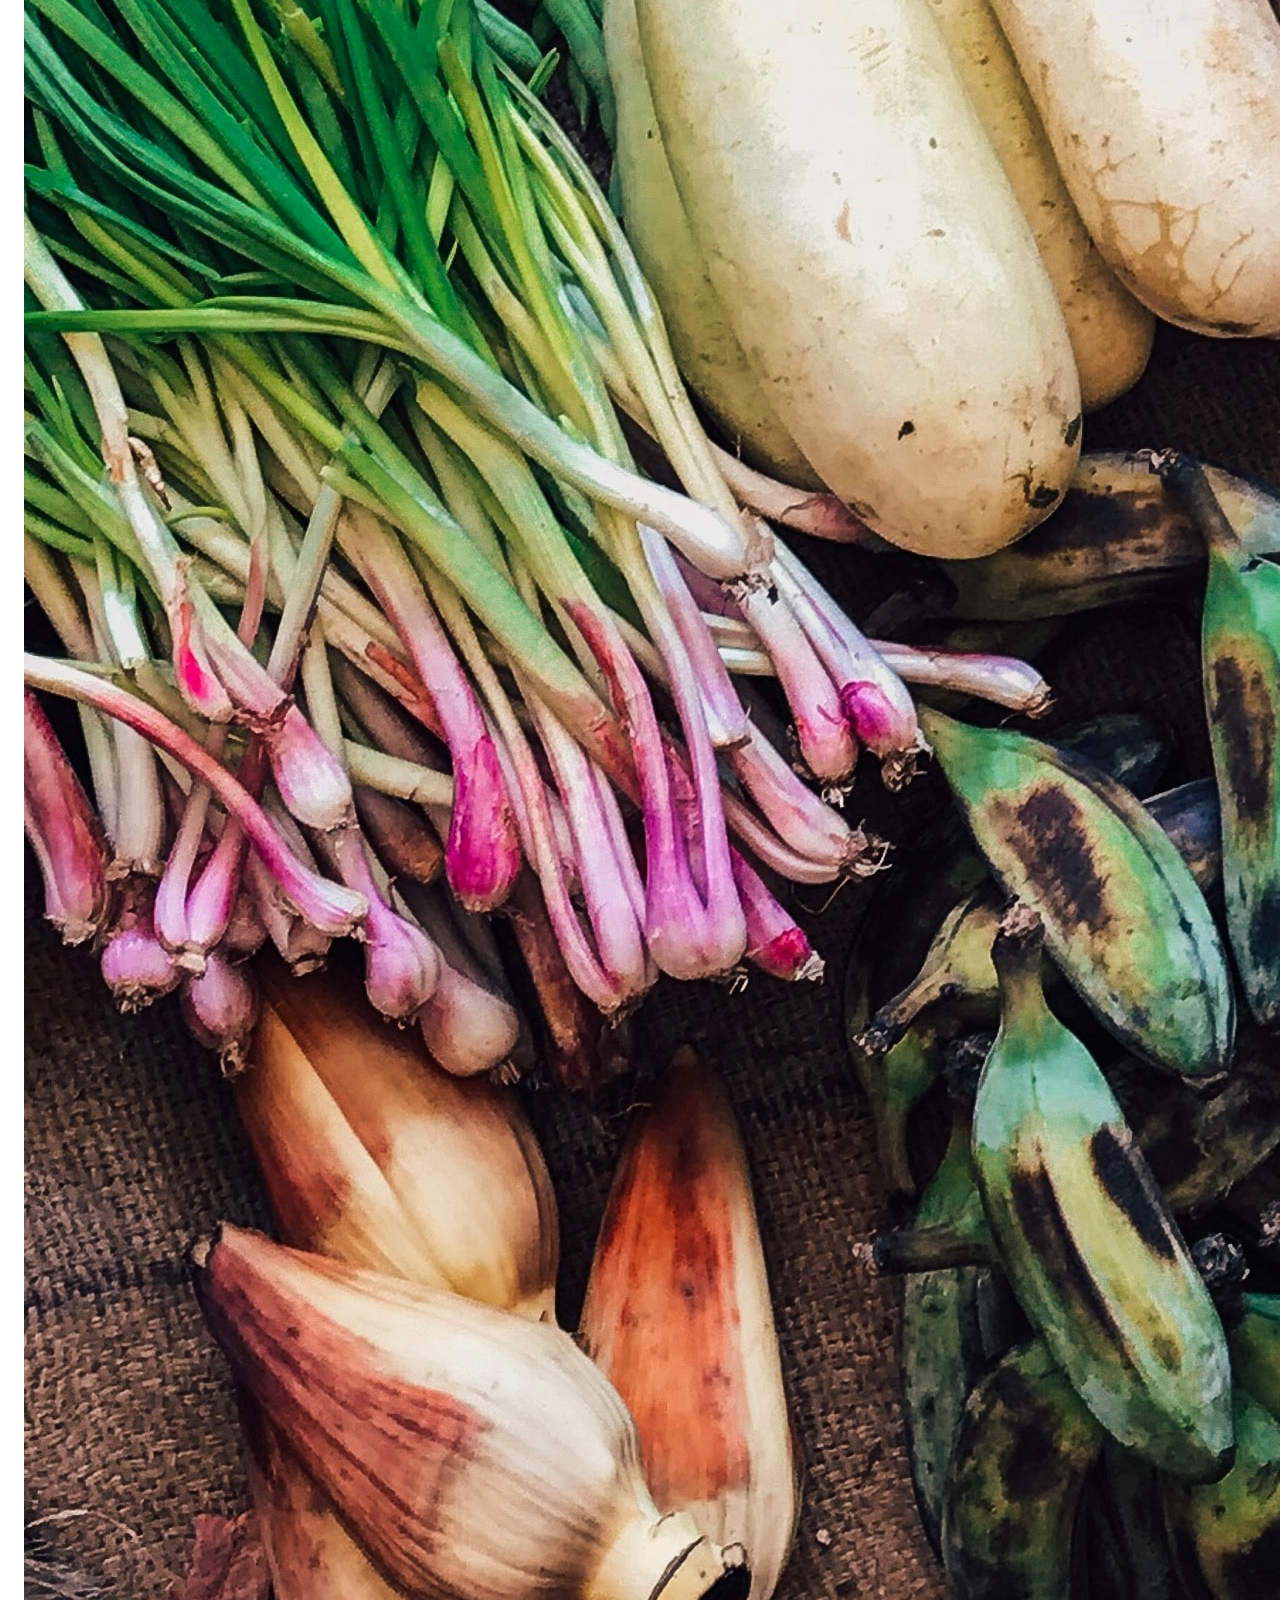
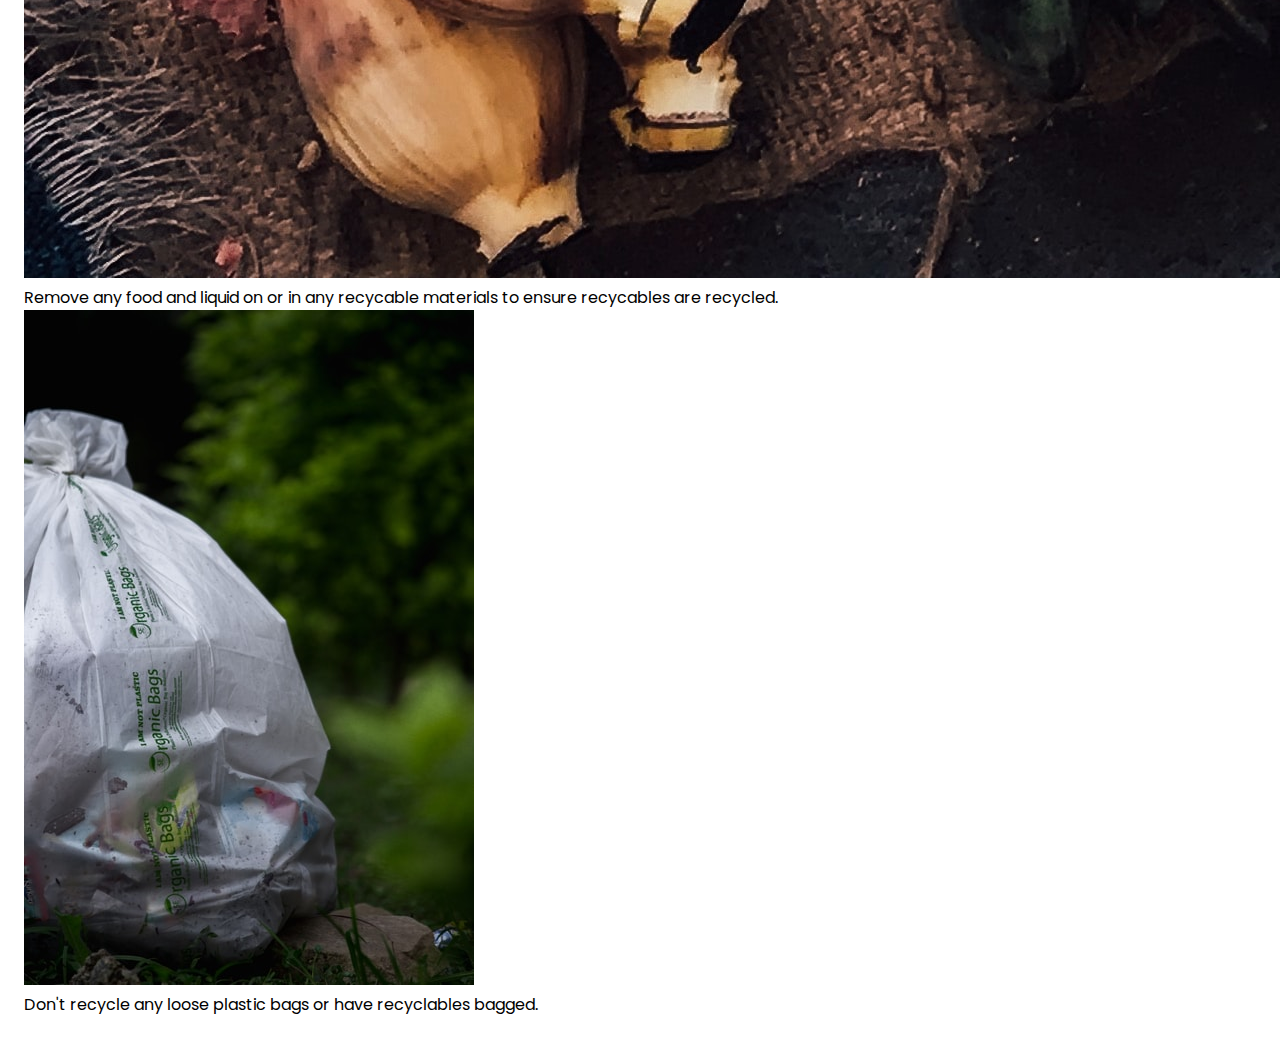
==== commit c4b97213: "init" ====
--- a/Project Recycle/index.html
+++ b/Project Recycle/index.html
@@ -41,7 +41,7 @@
             </section>
             
             <section class="ideas">
-                <h3>Three Basic Ideas</h3>
+                <h3>Tree Basic Ideas</h3>
                 
                 <div class="pic-a">
                     <img src="images/recyclables.jpg" alt="Recyclables">
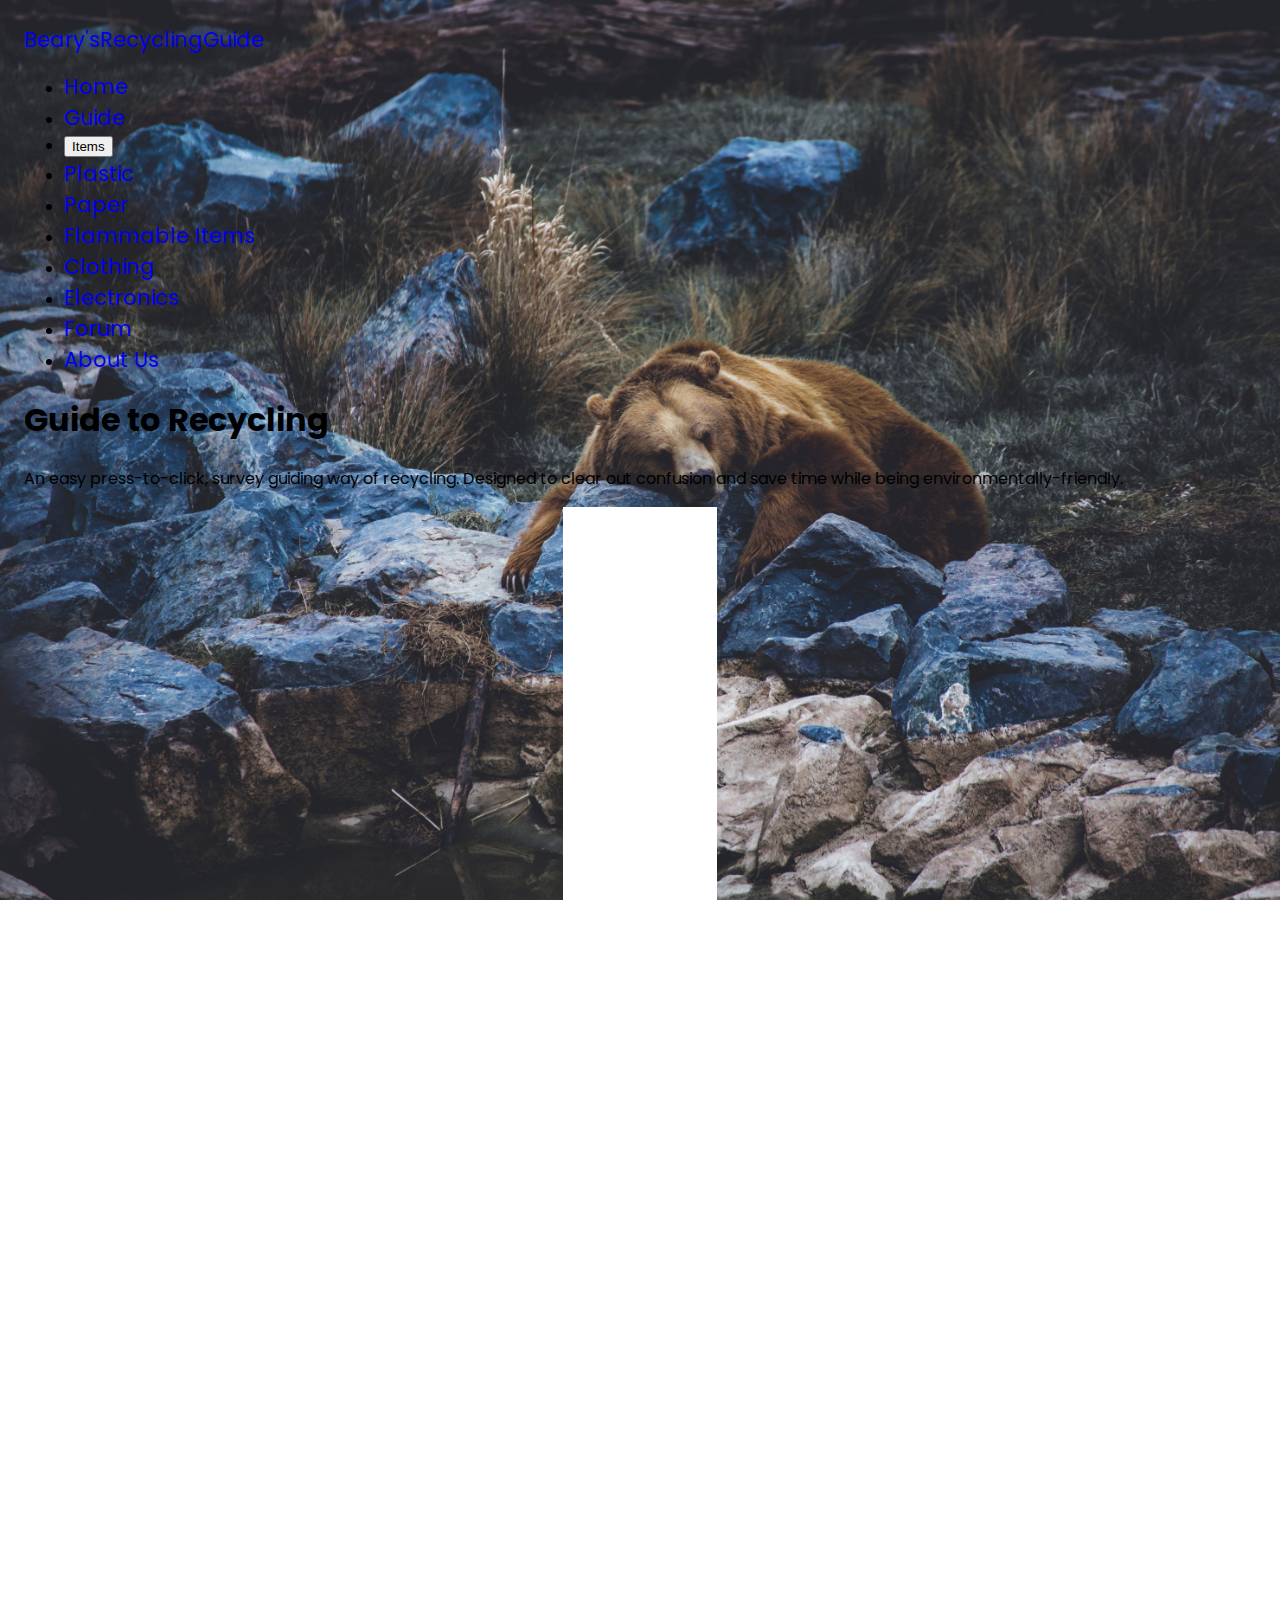
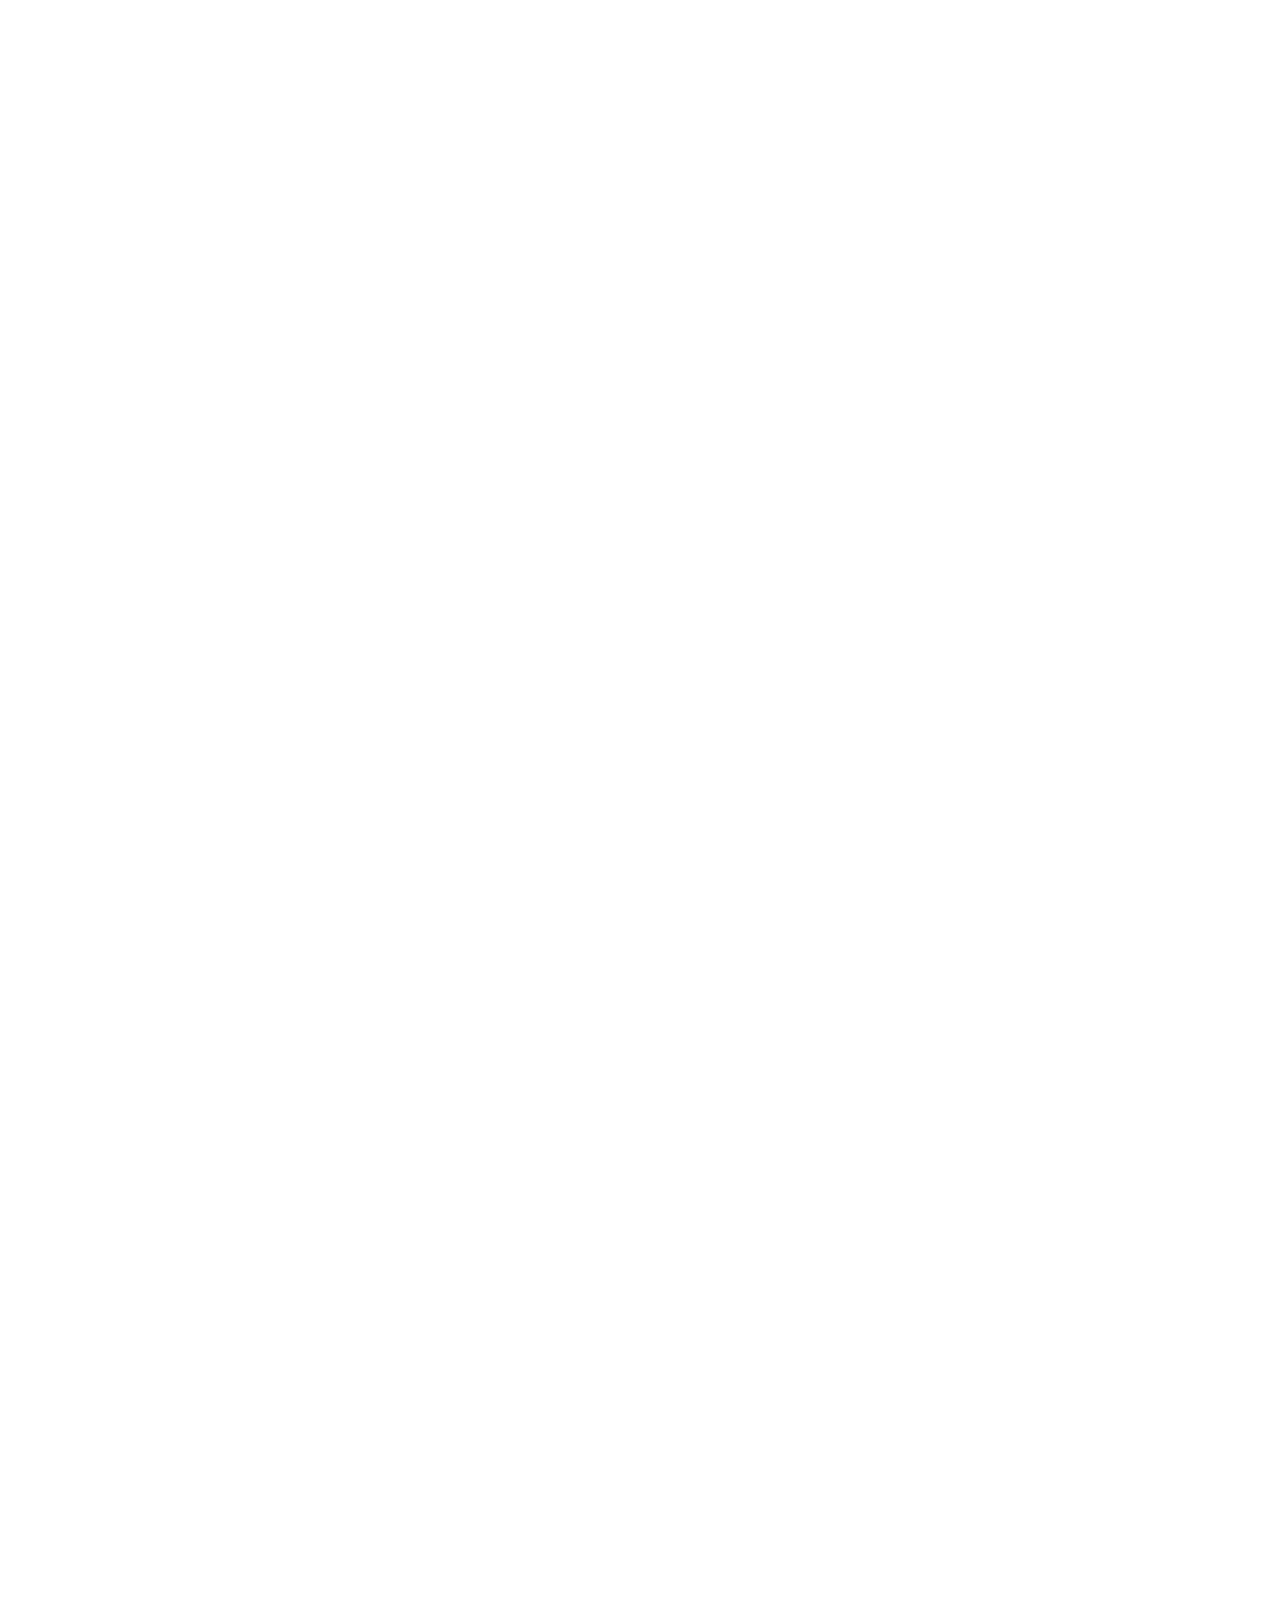
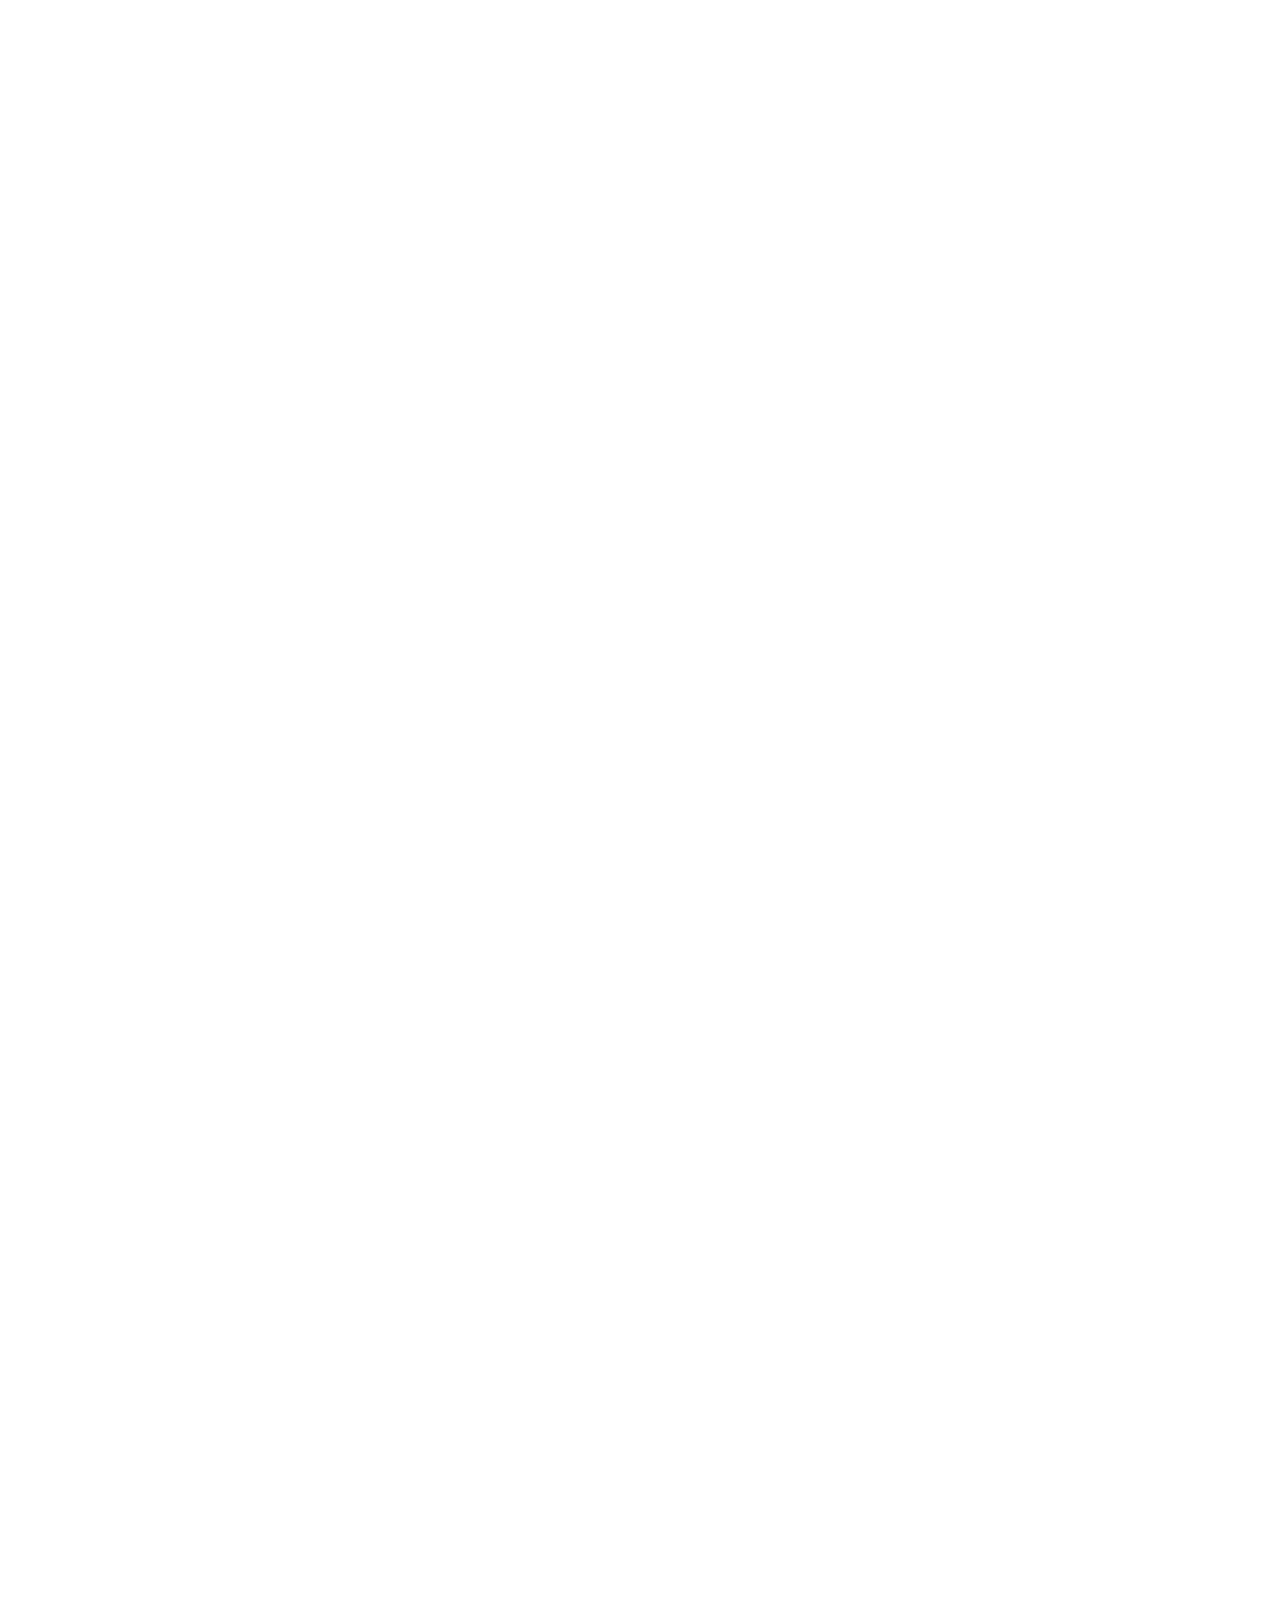
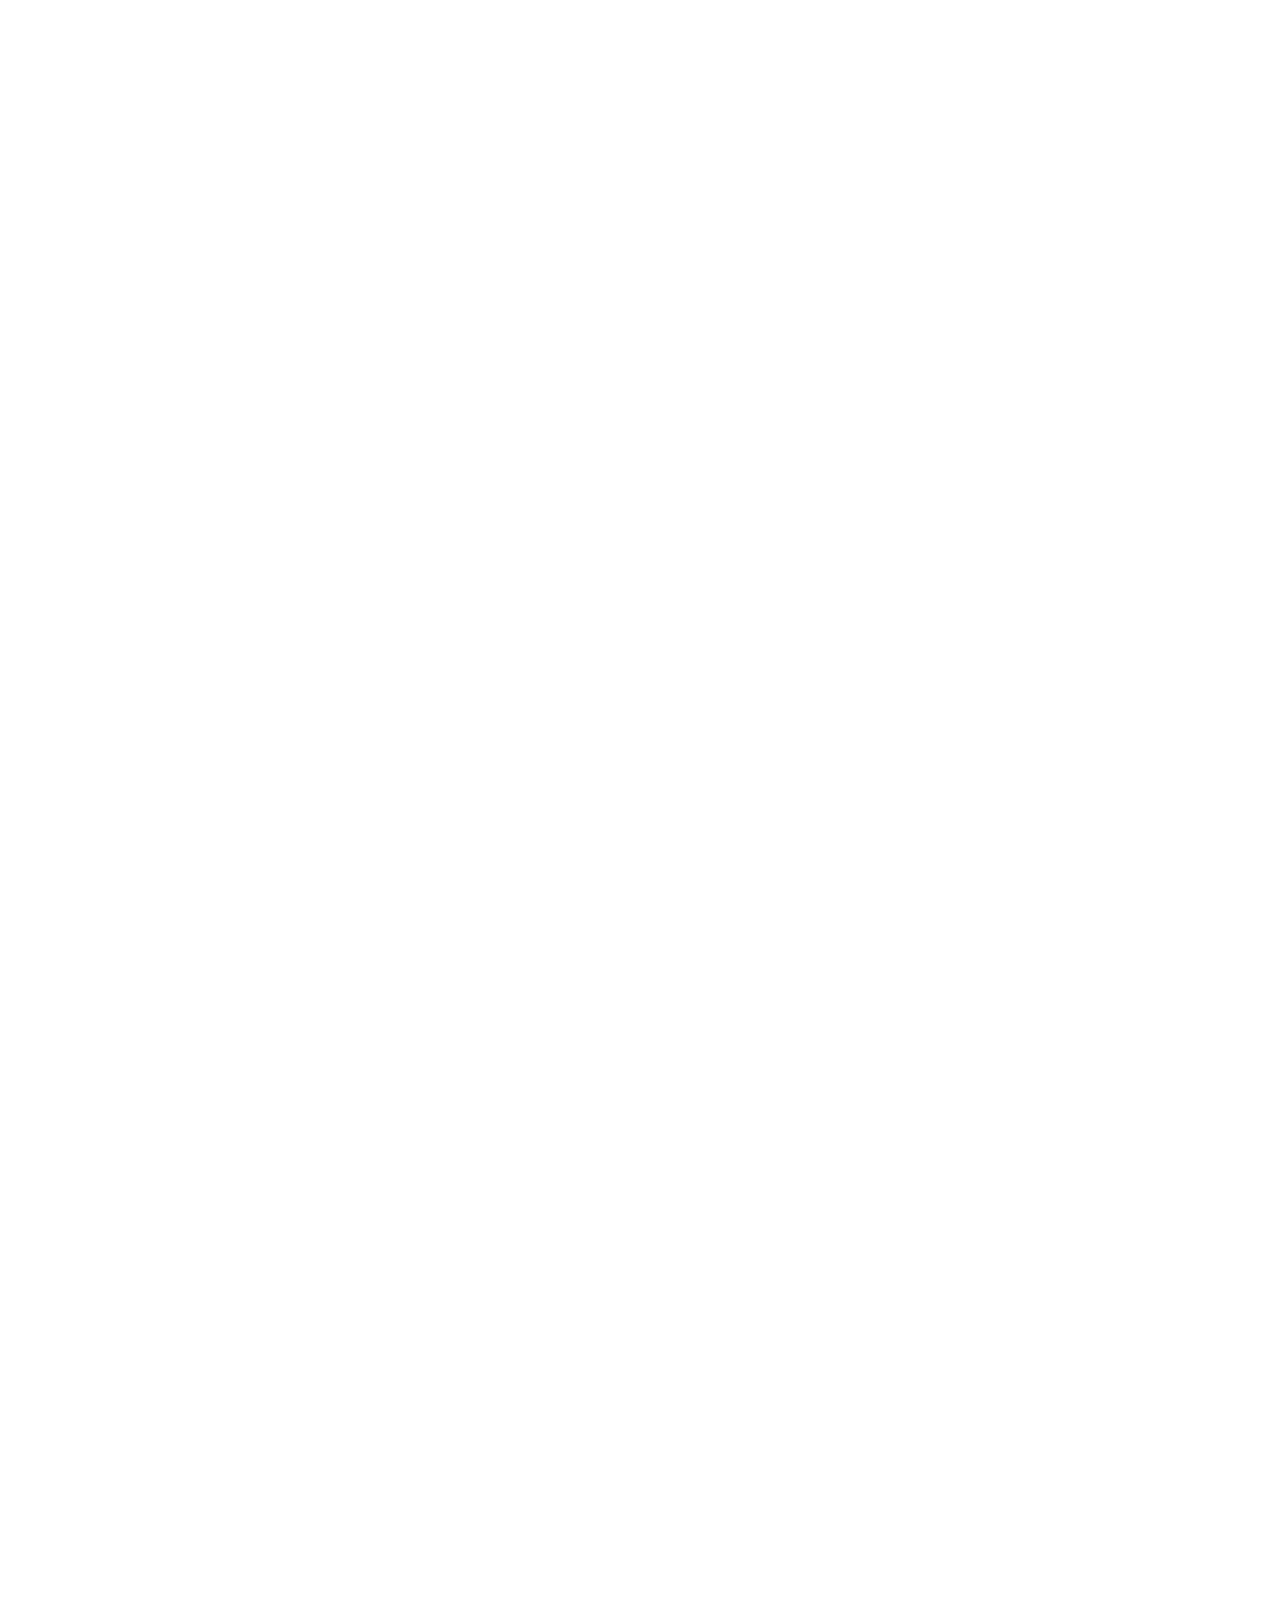
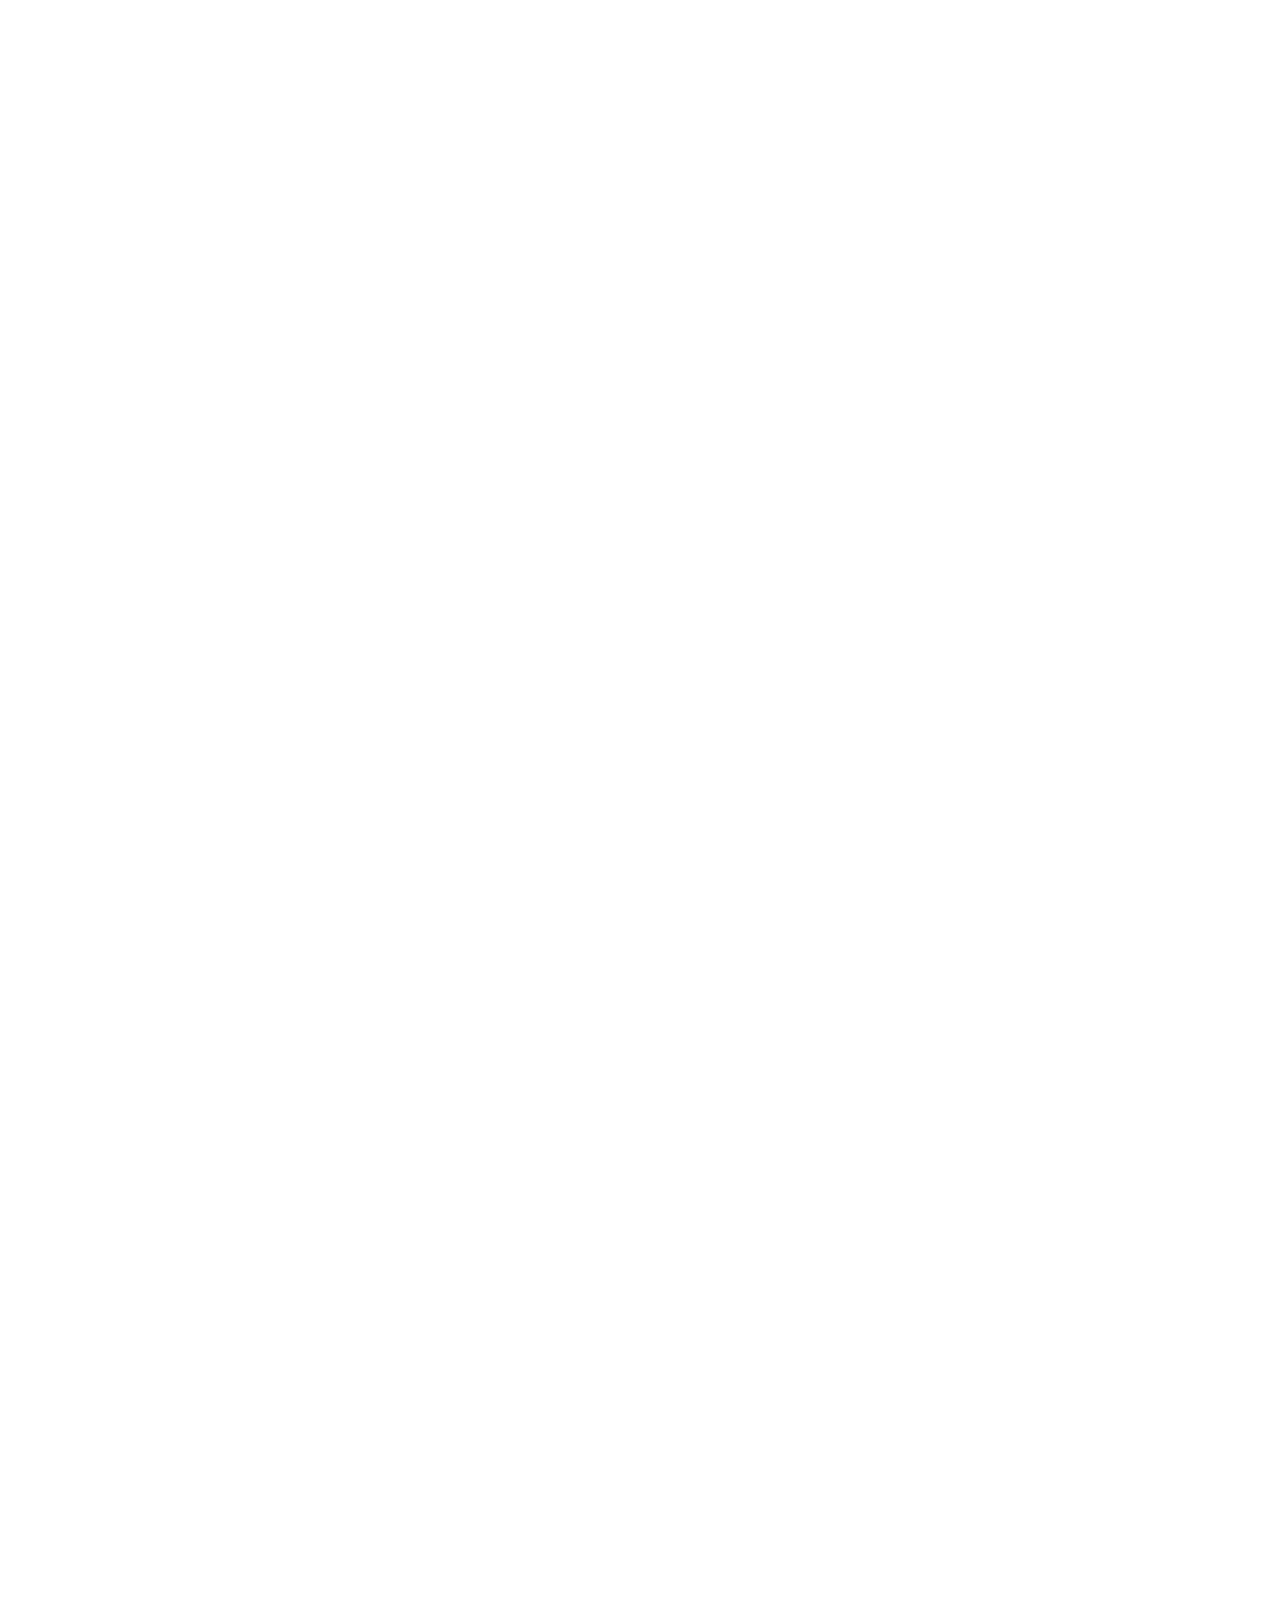
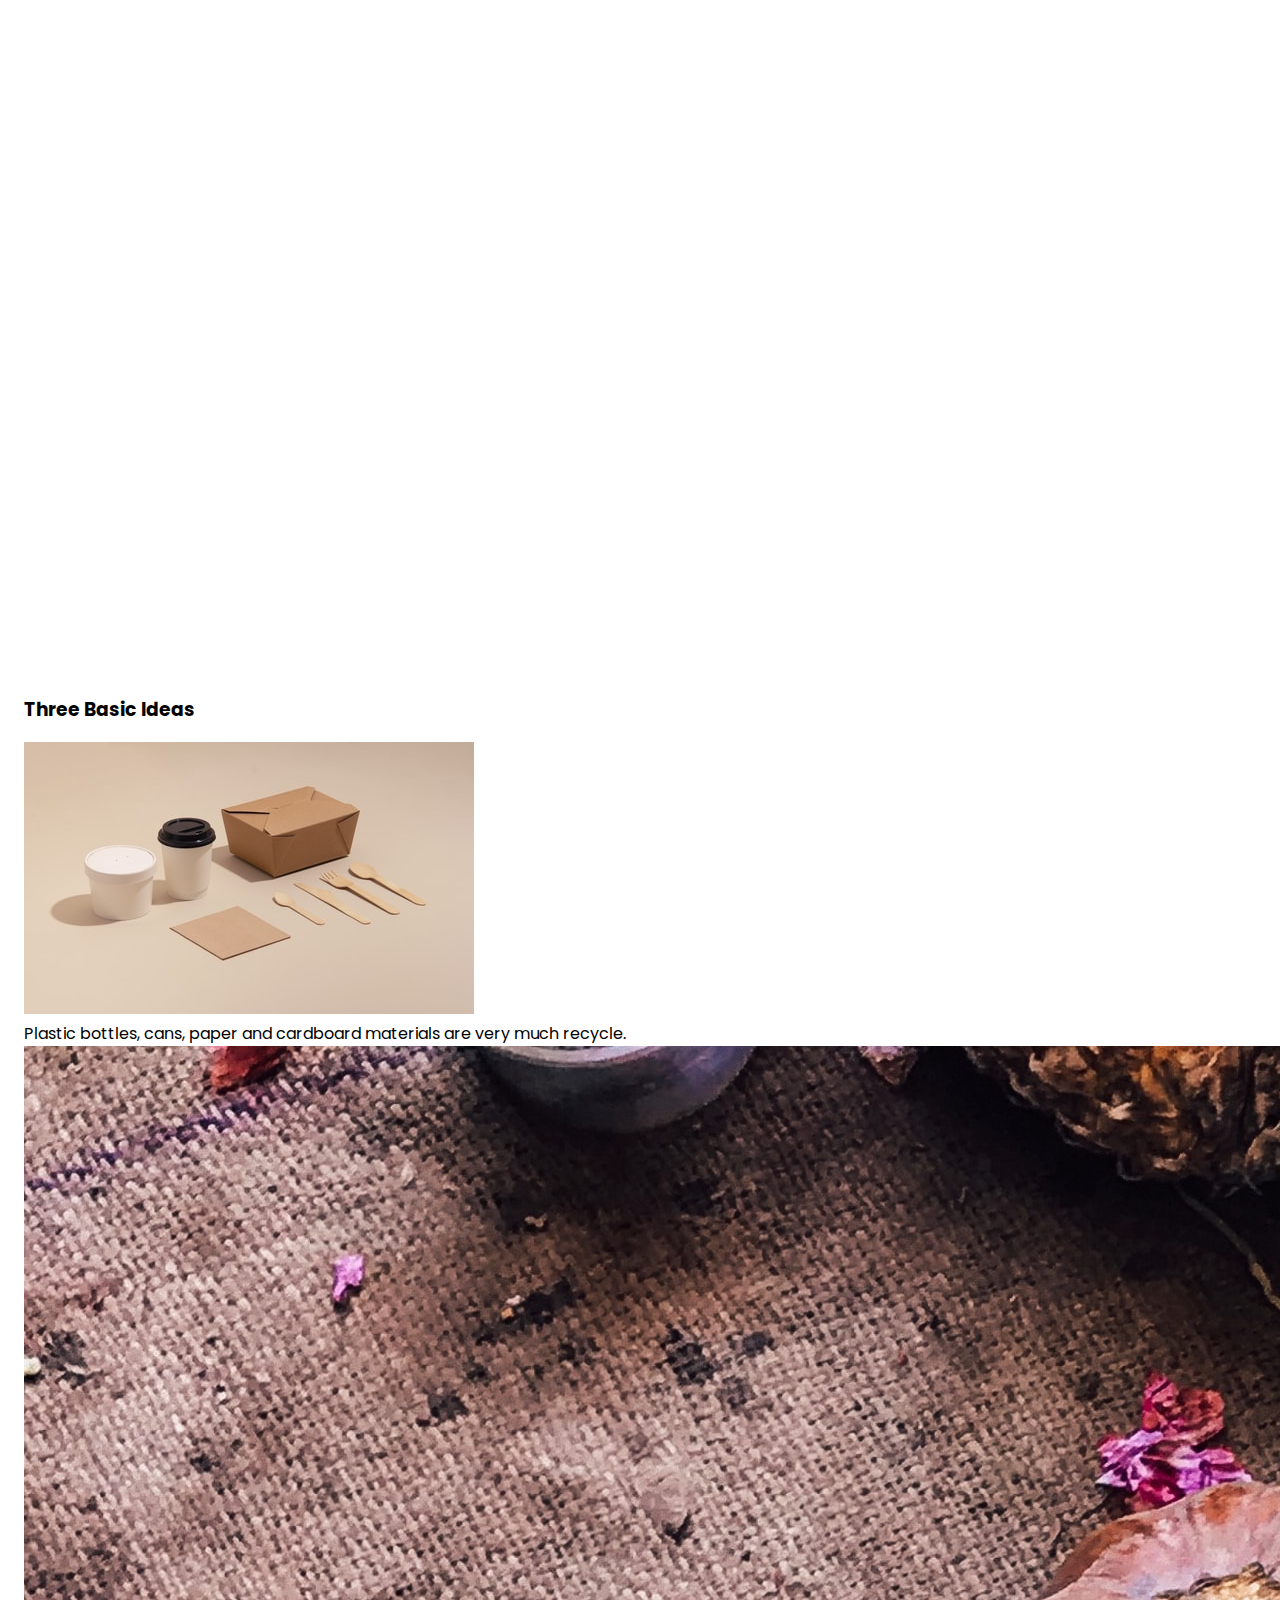
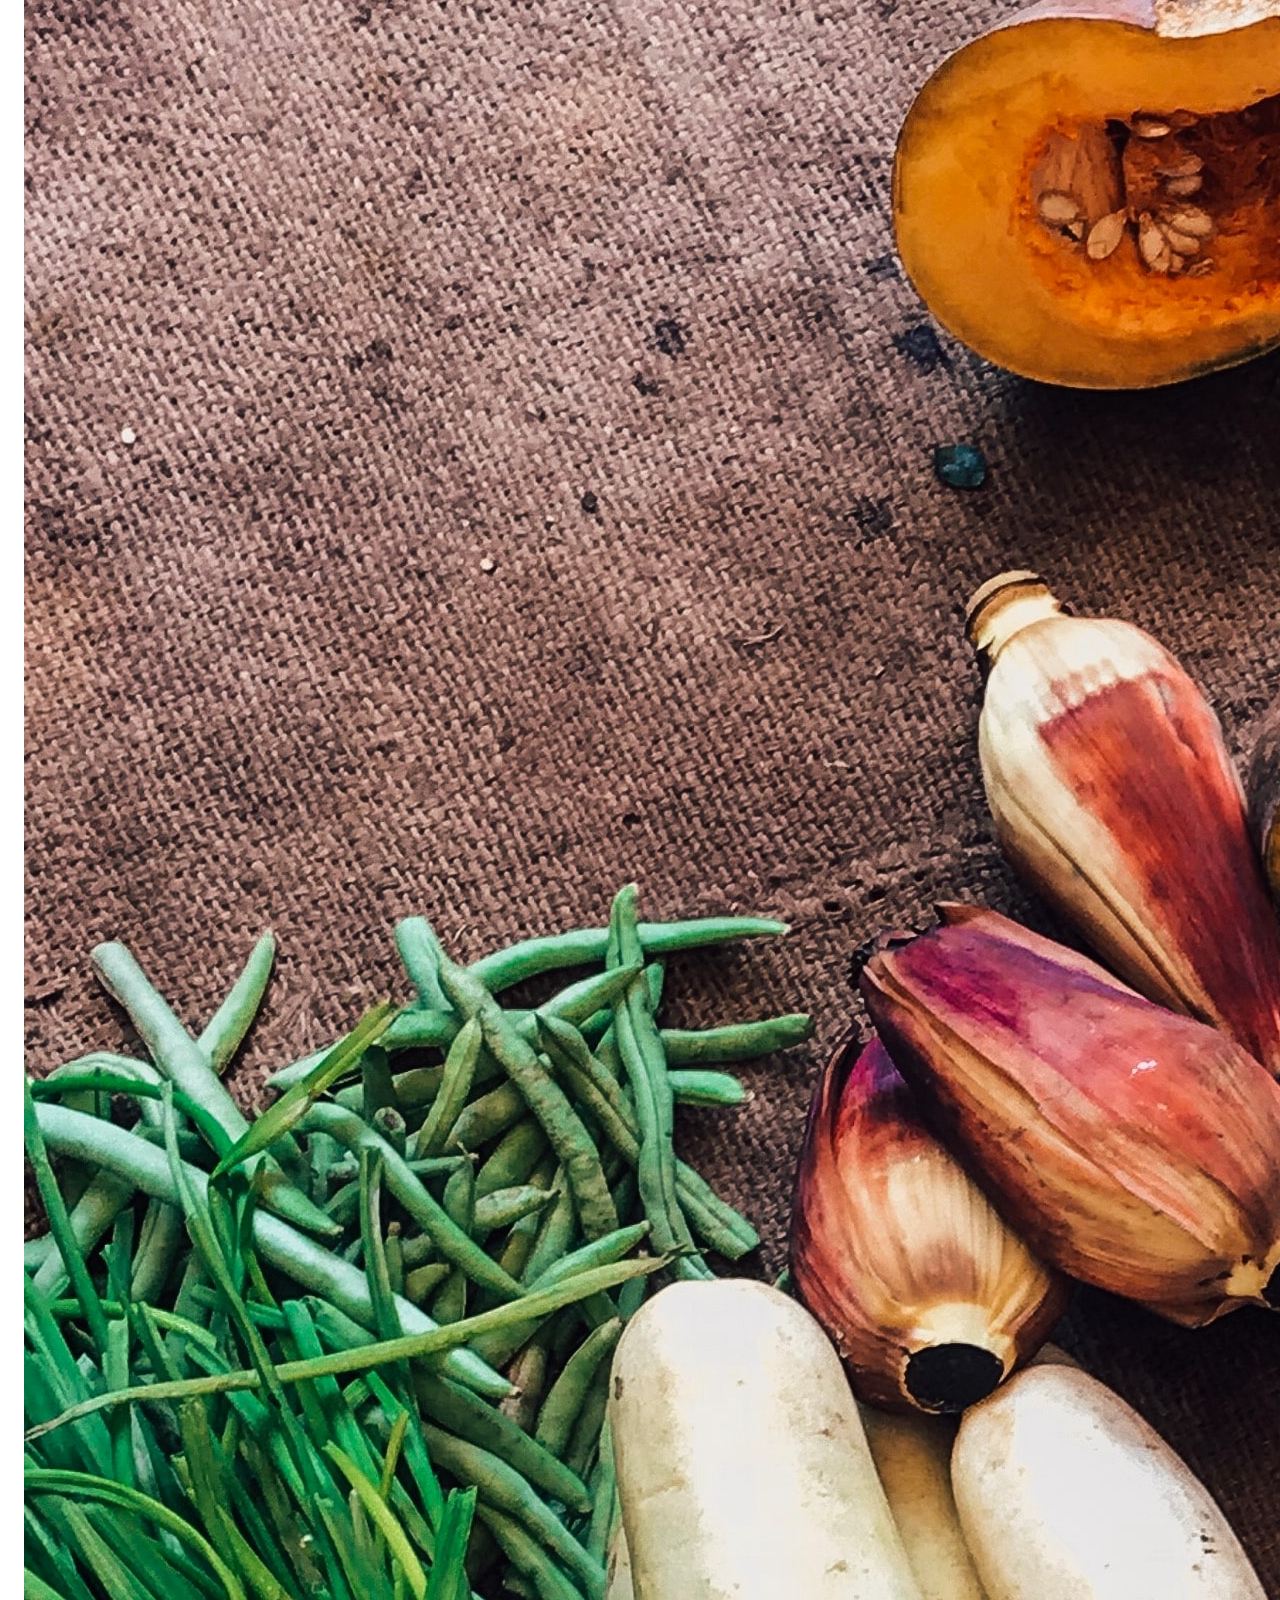
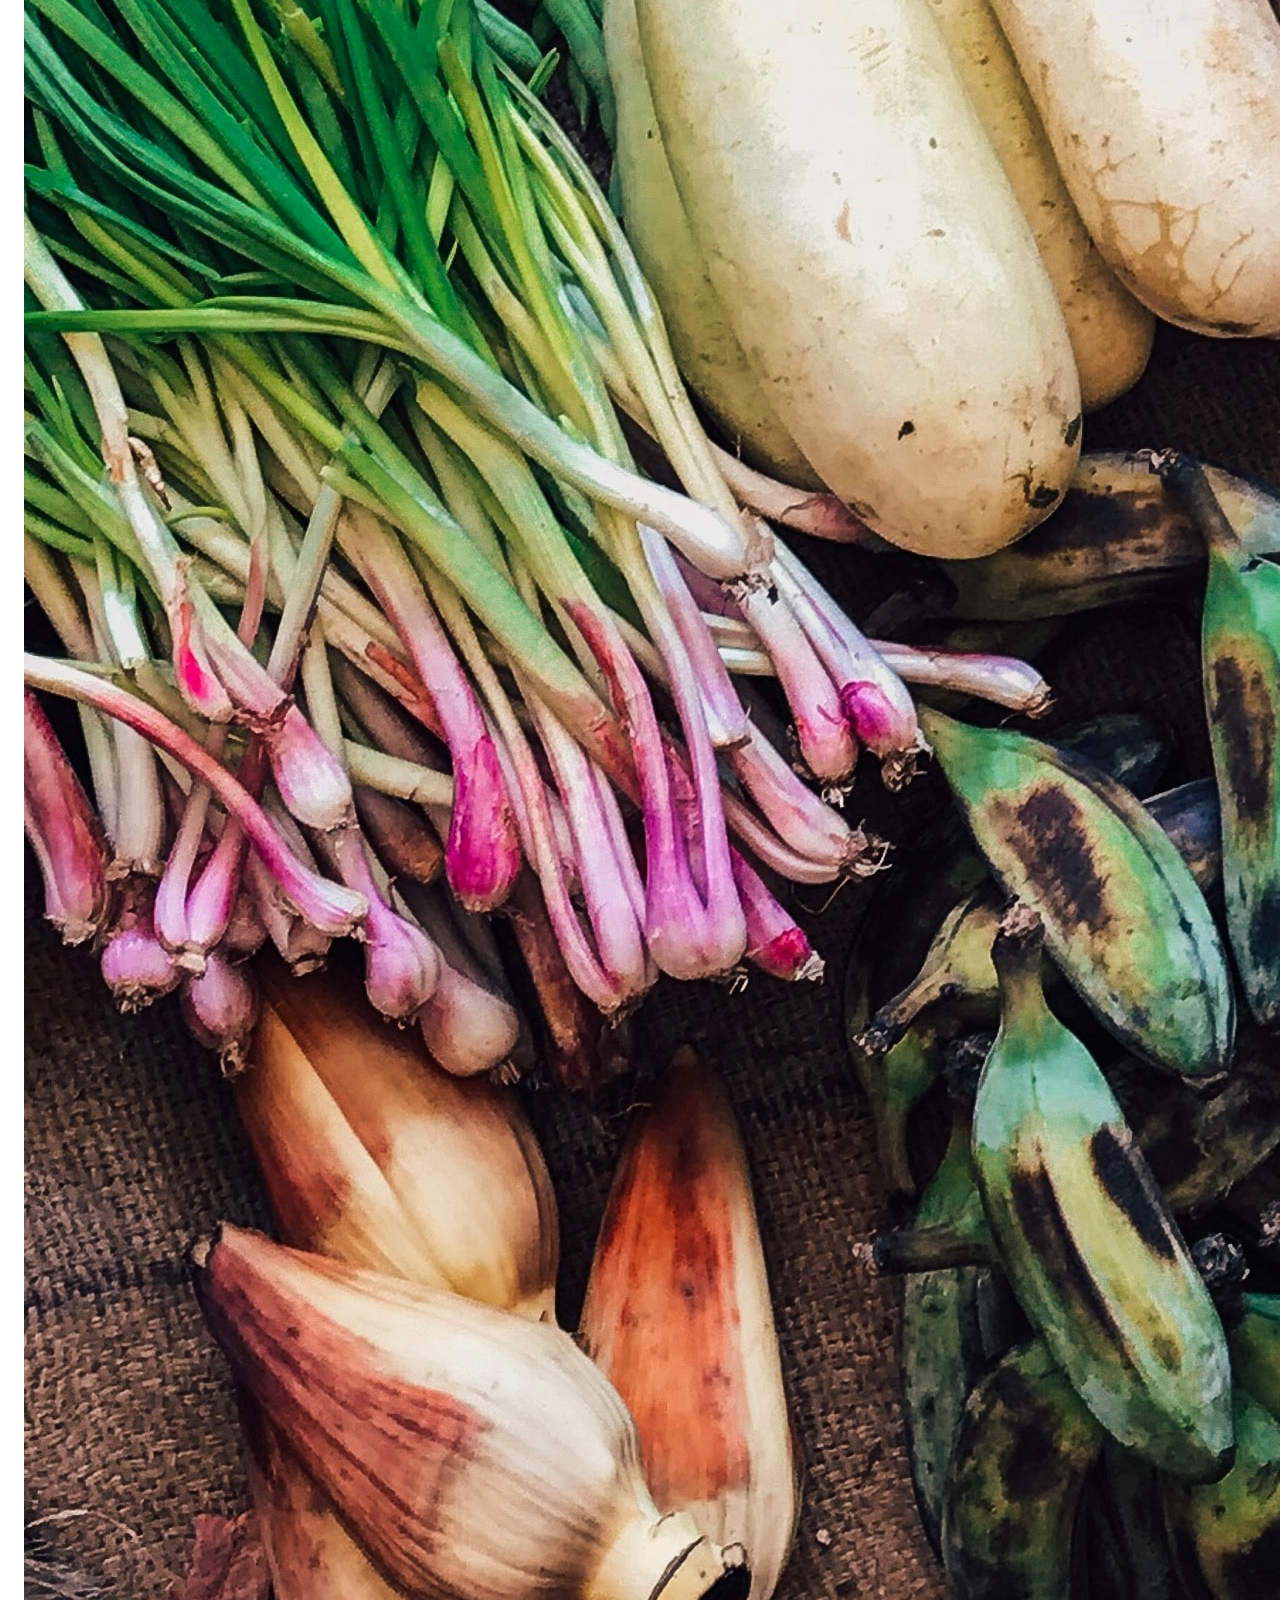
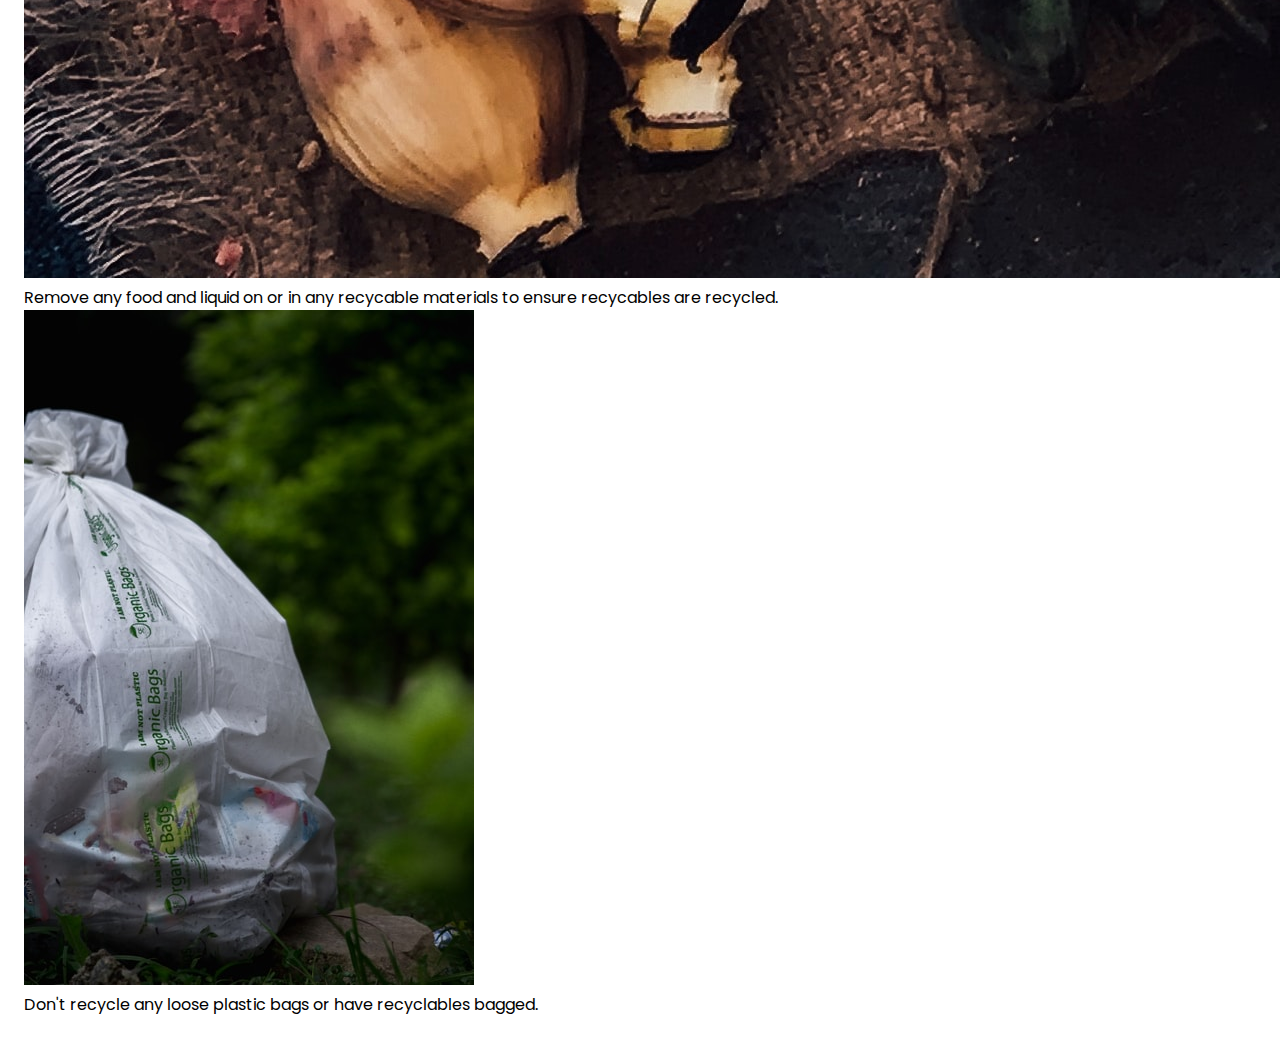
==== commit 6b0832b6: "init" ====
--- a/Project Recycle/index.html
+++ b/Project Recycle/index.html
@@ -41,7 +41,7 @@
             </section>
             
             <section class="ideas">
-                <h3>Tree Basic Ideas</h3>
+                <h3>Three Basic Ideas</h3>
                 
                 <div class="pic-a">
                     <img src="images/recyclables.jpg" alt="Recyclables">
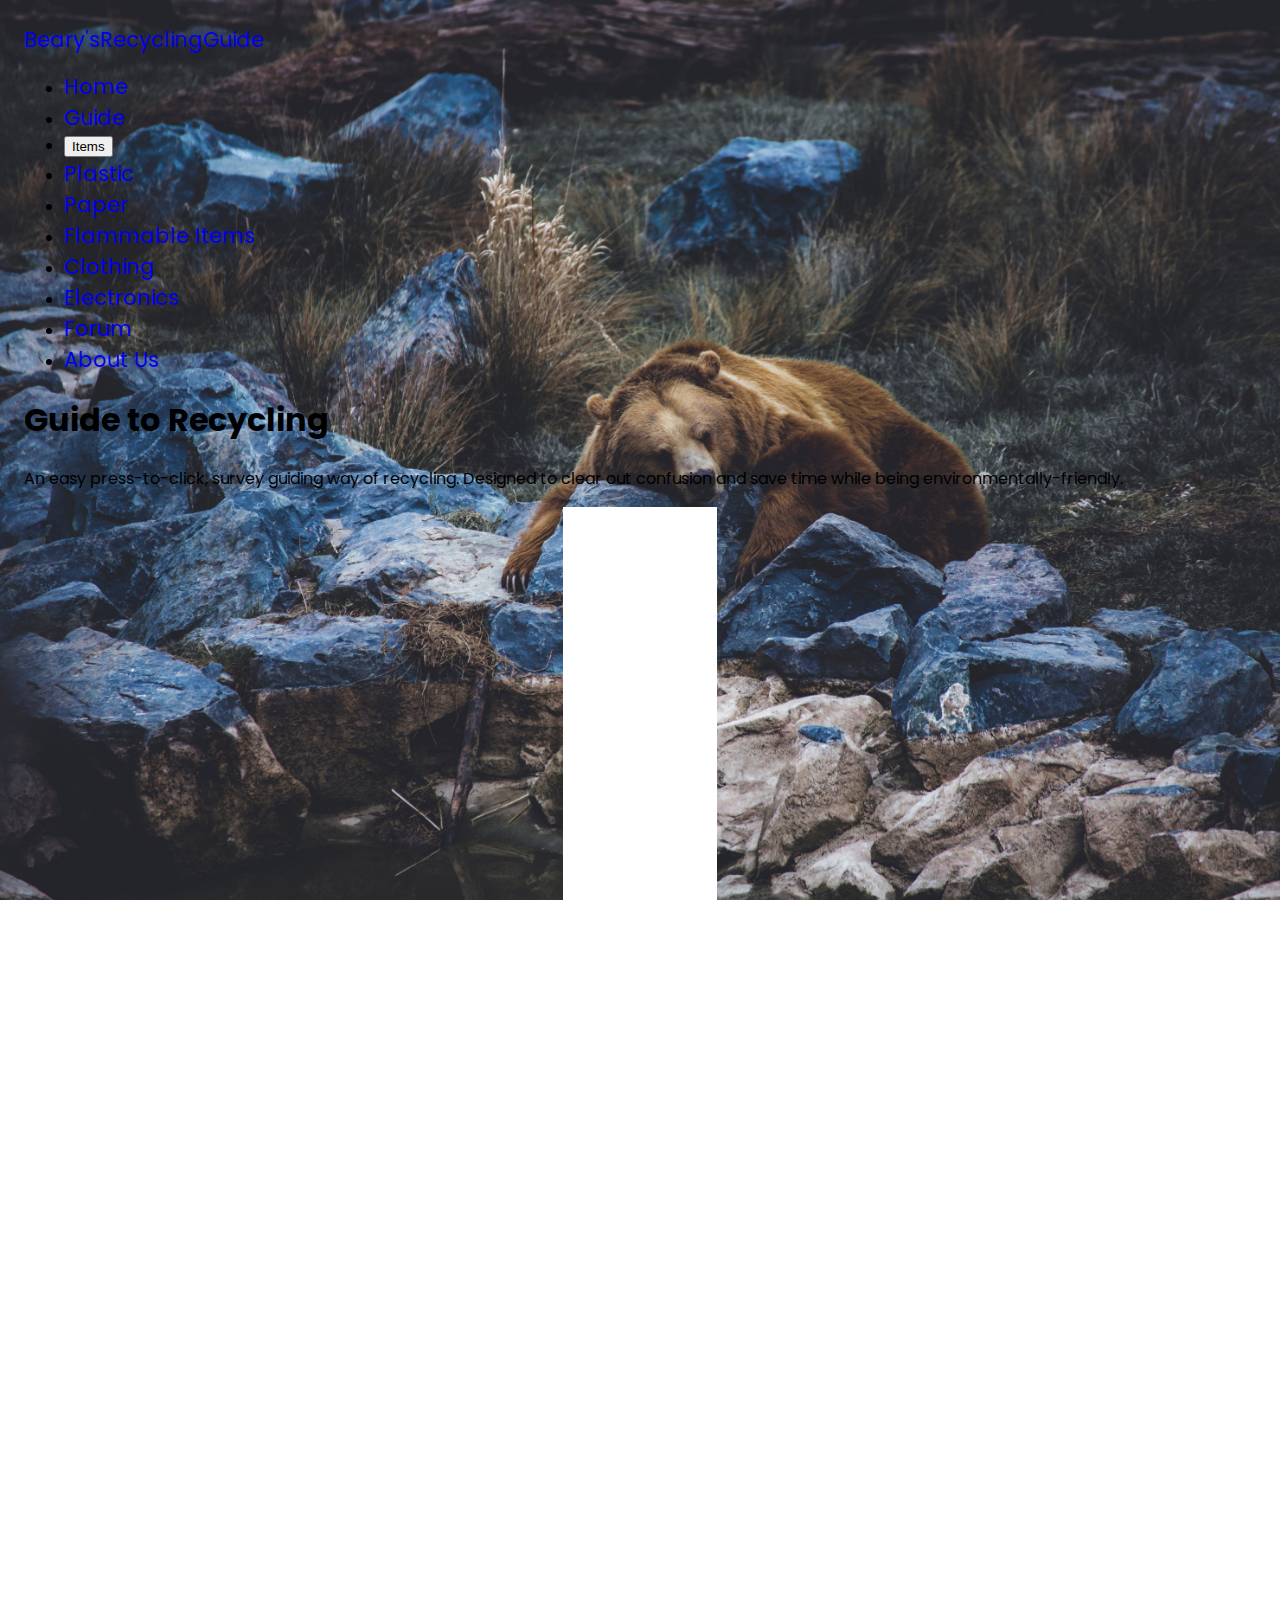
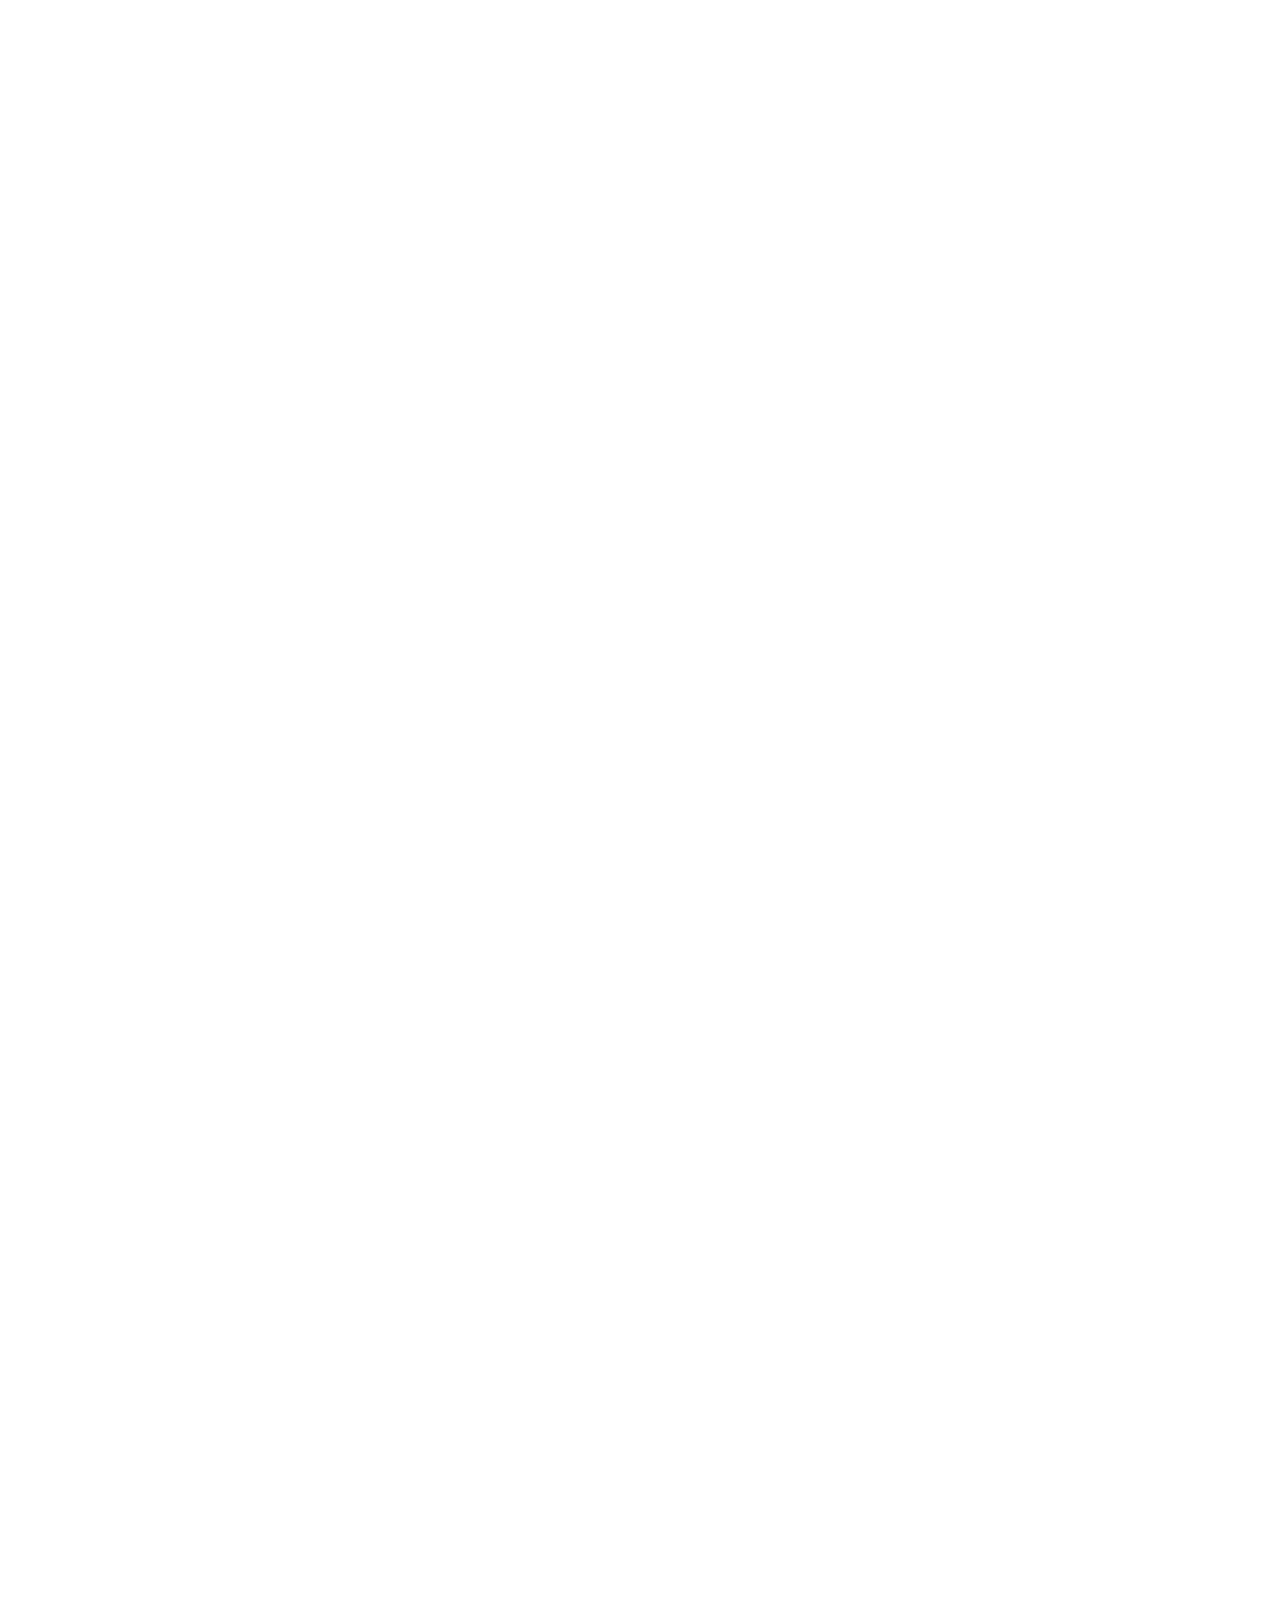
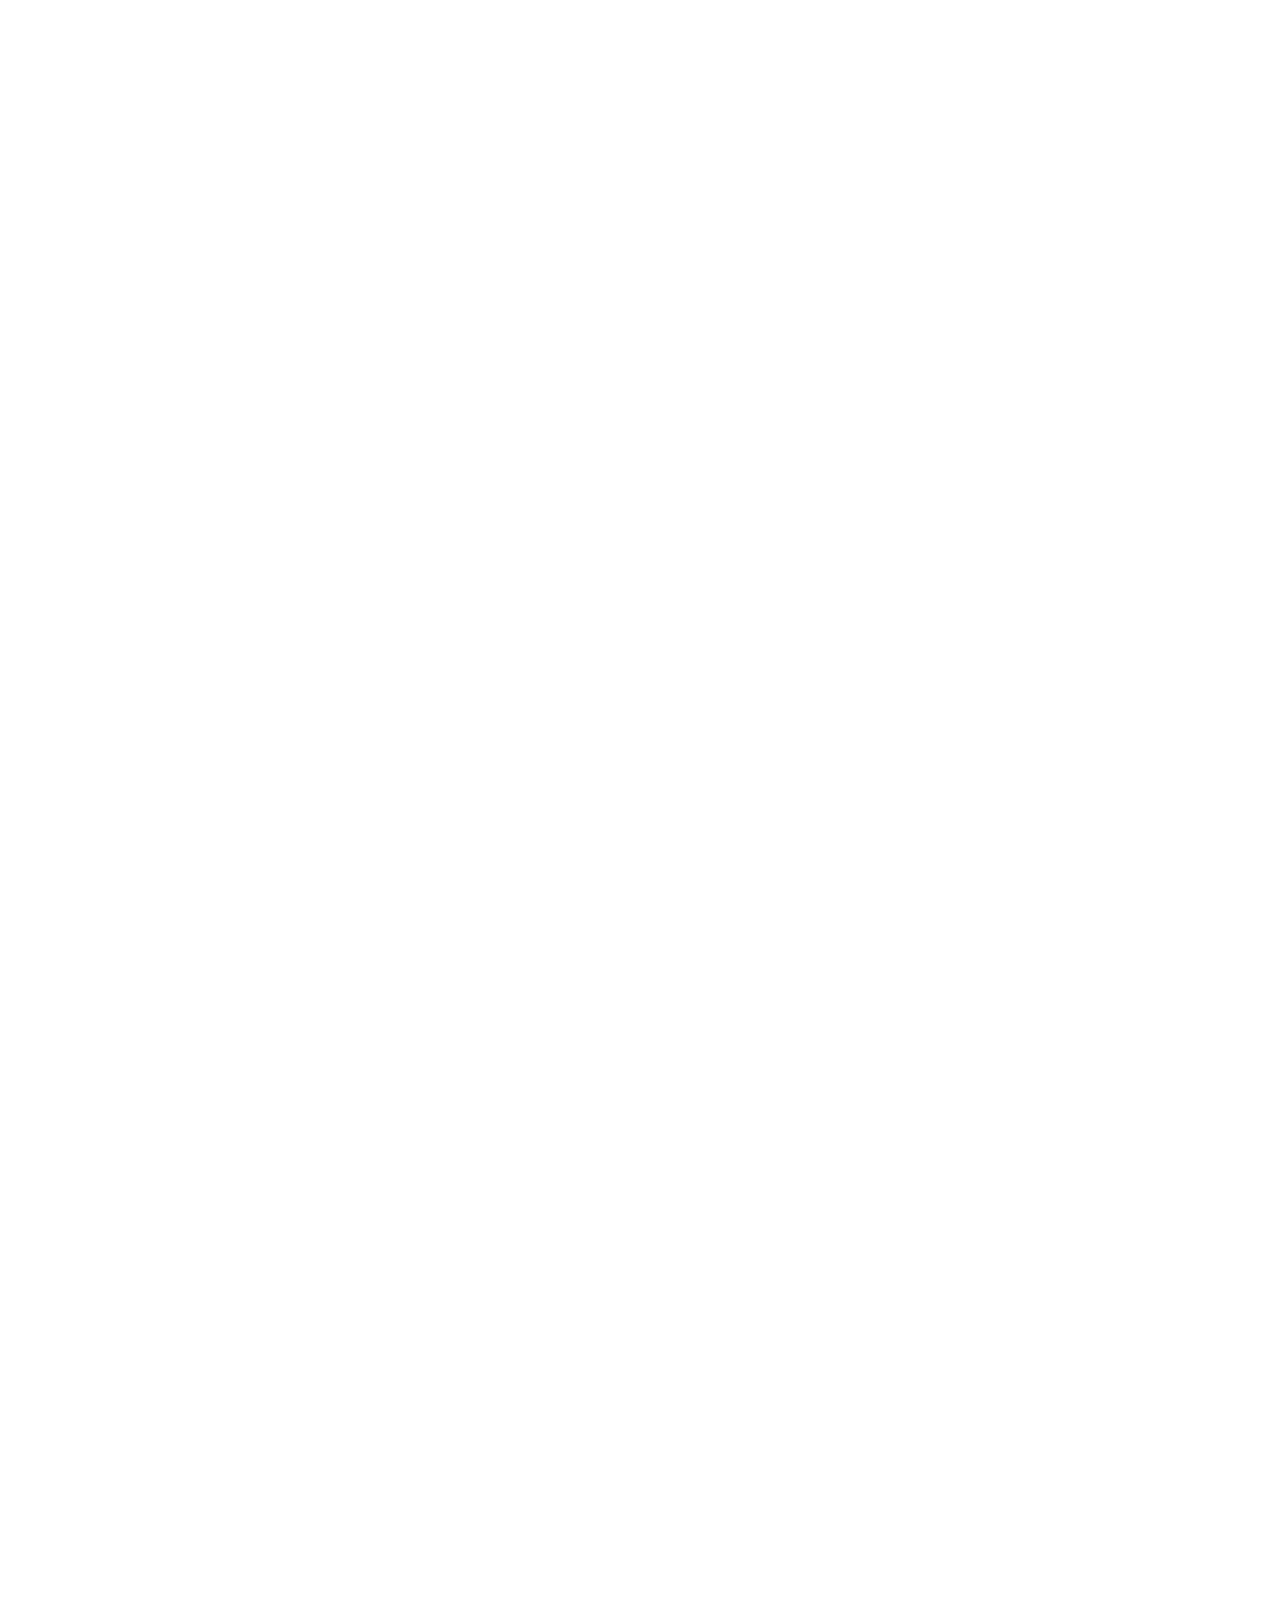
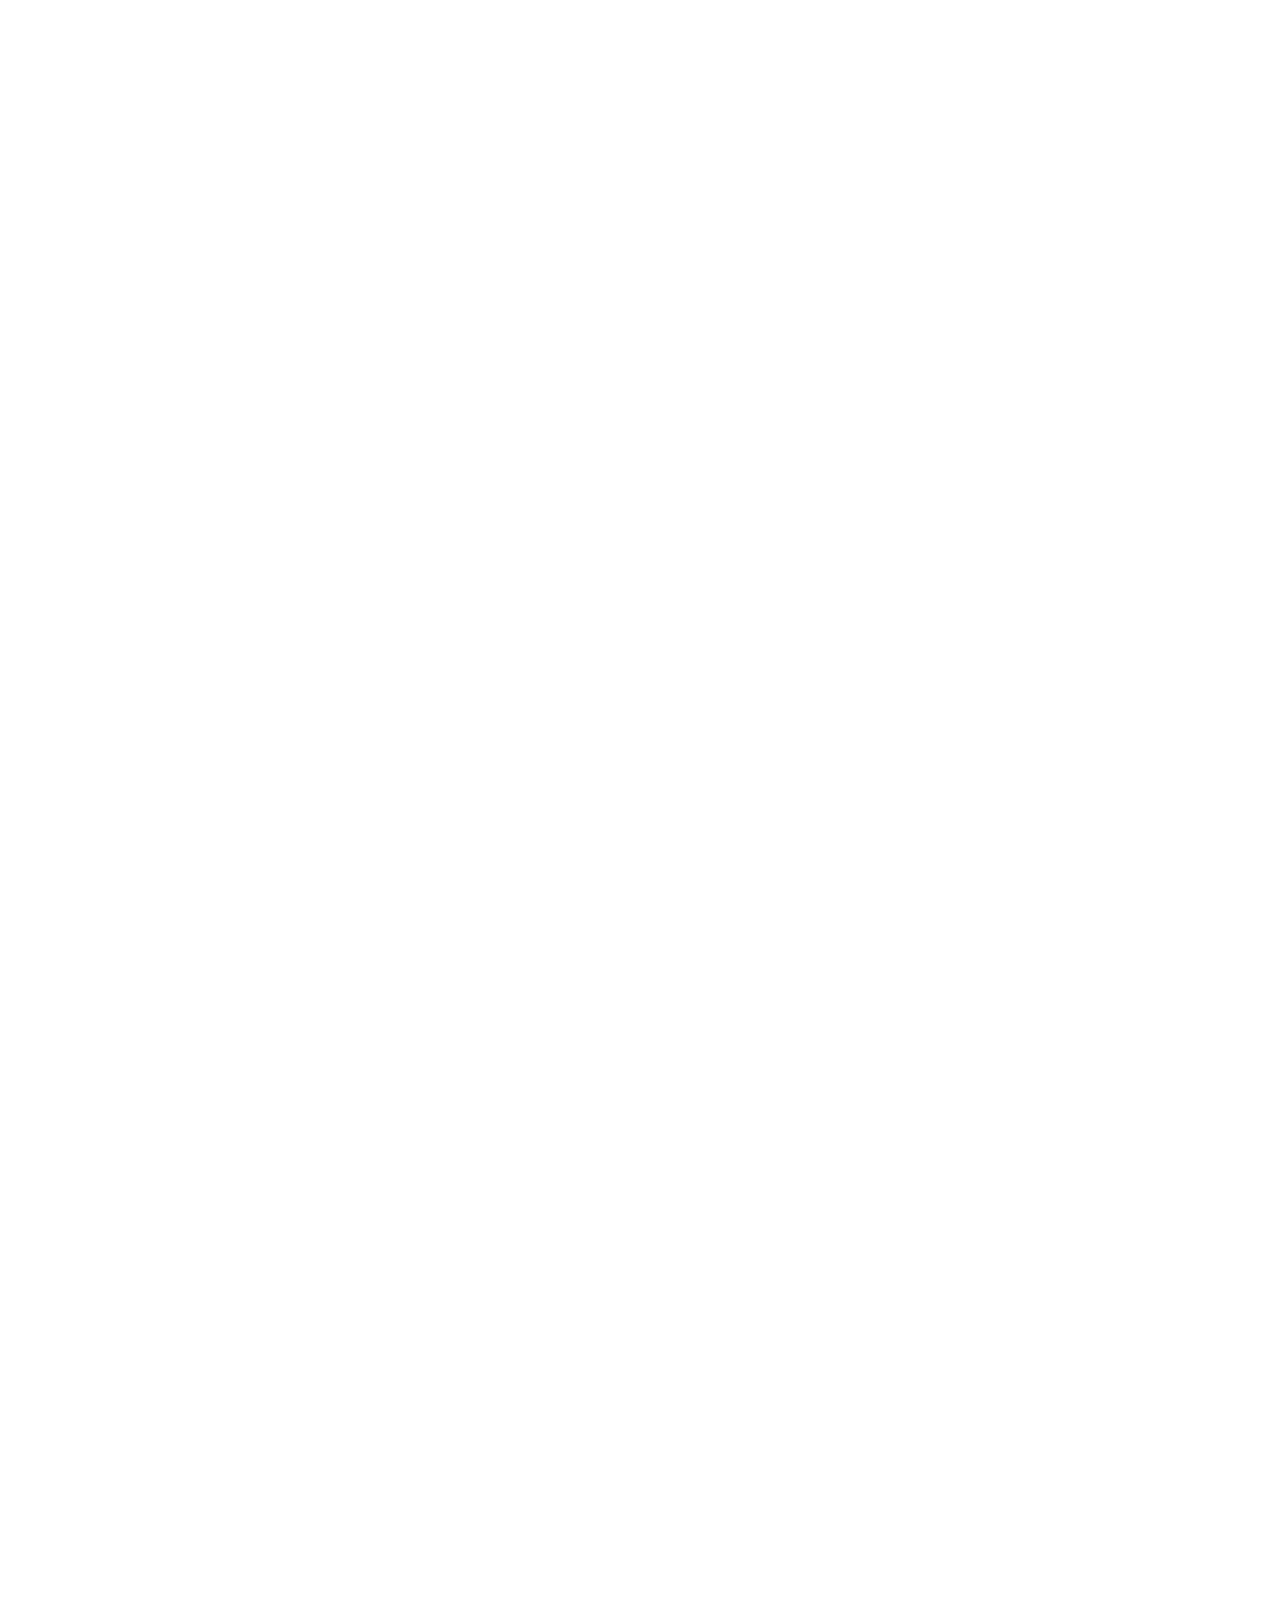
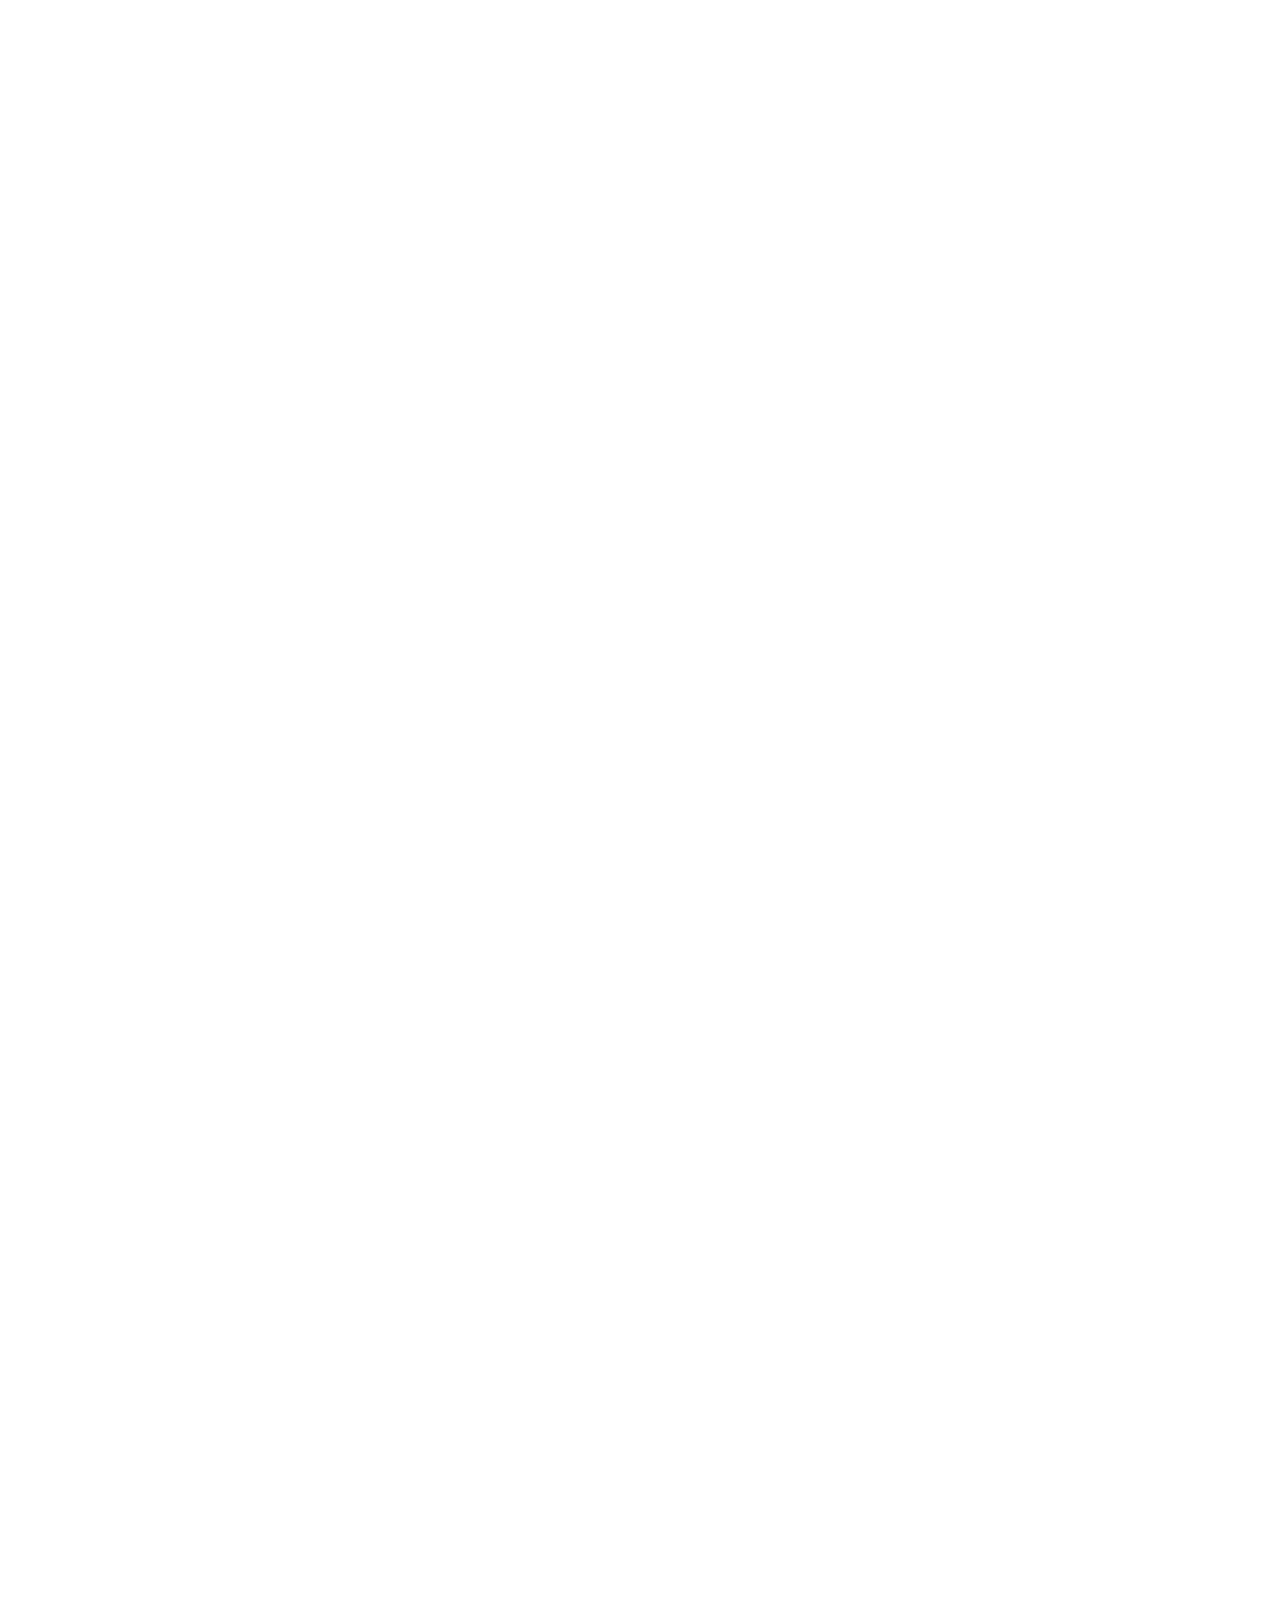
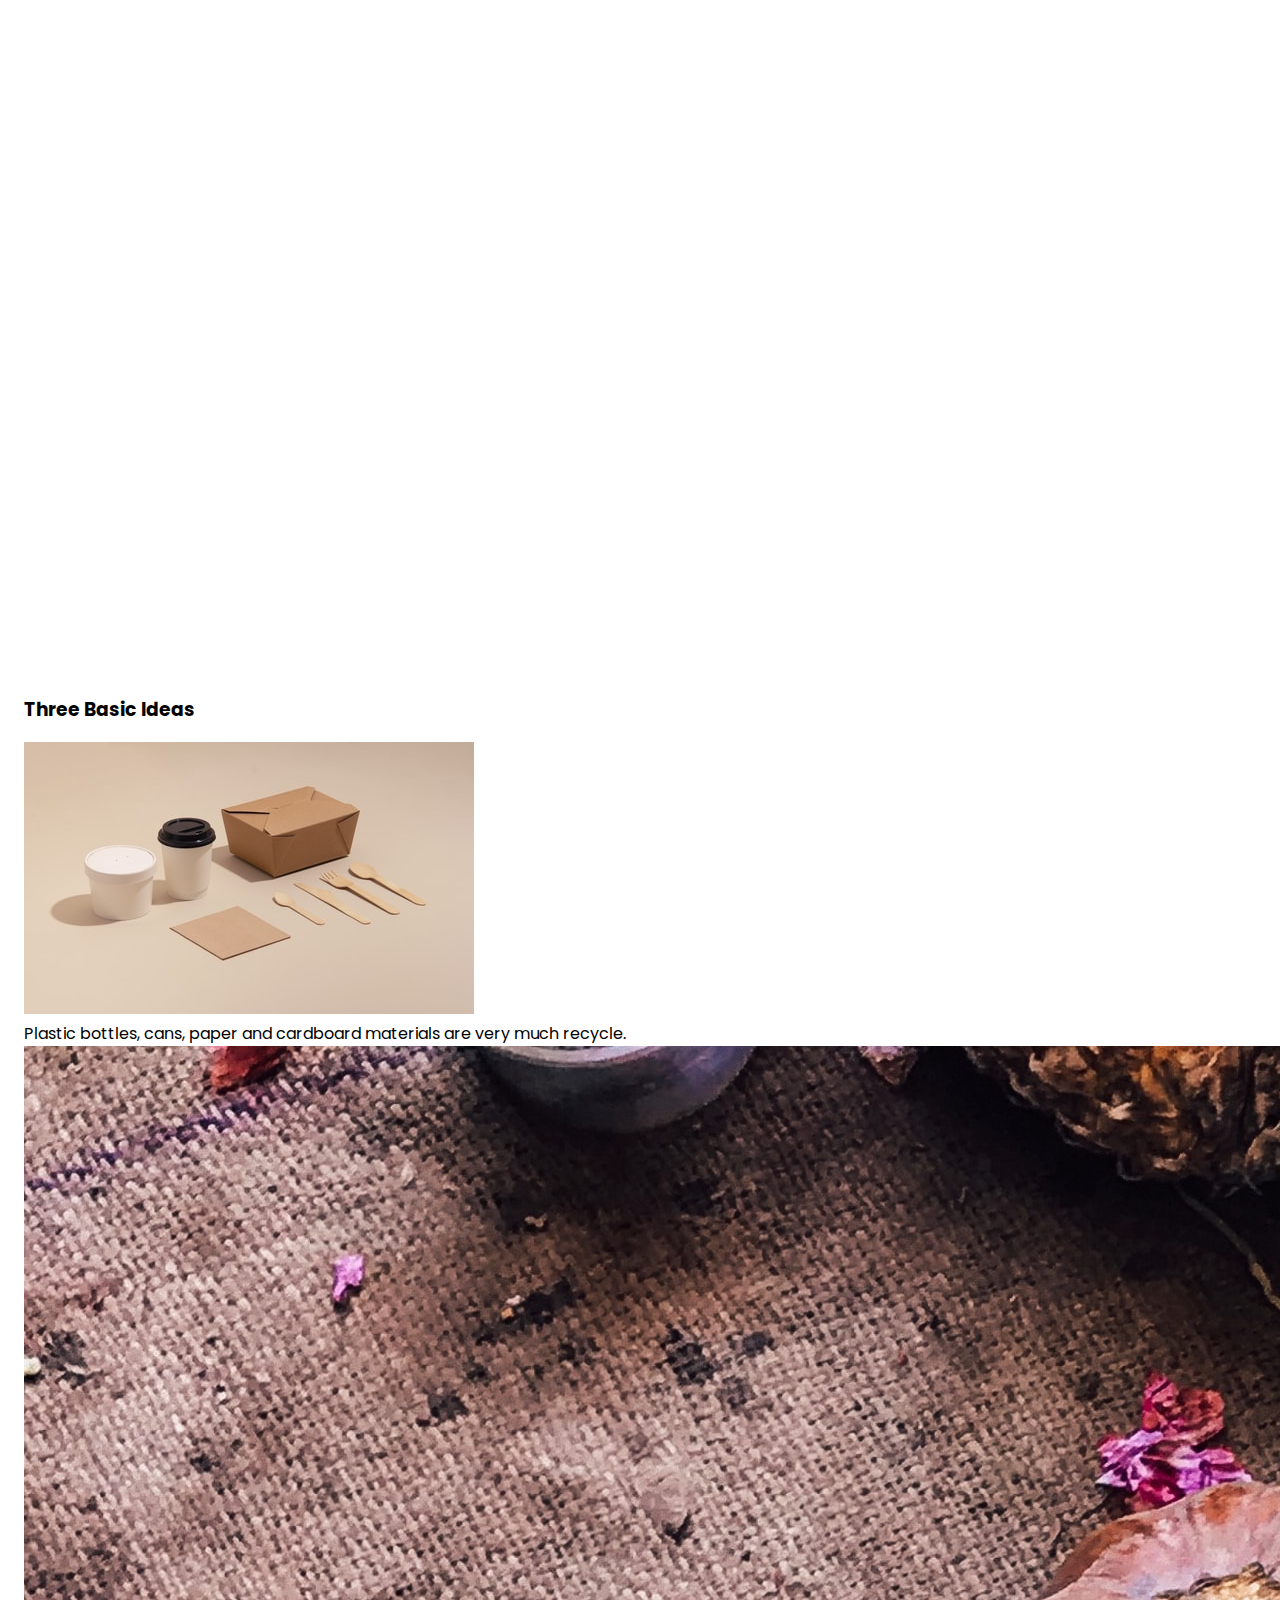
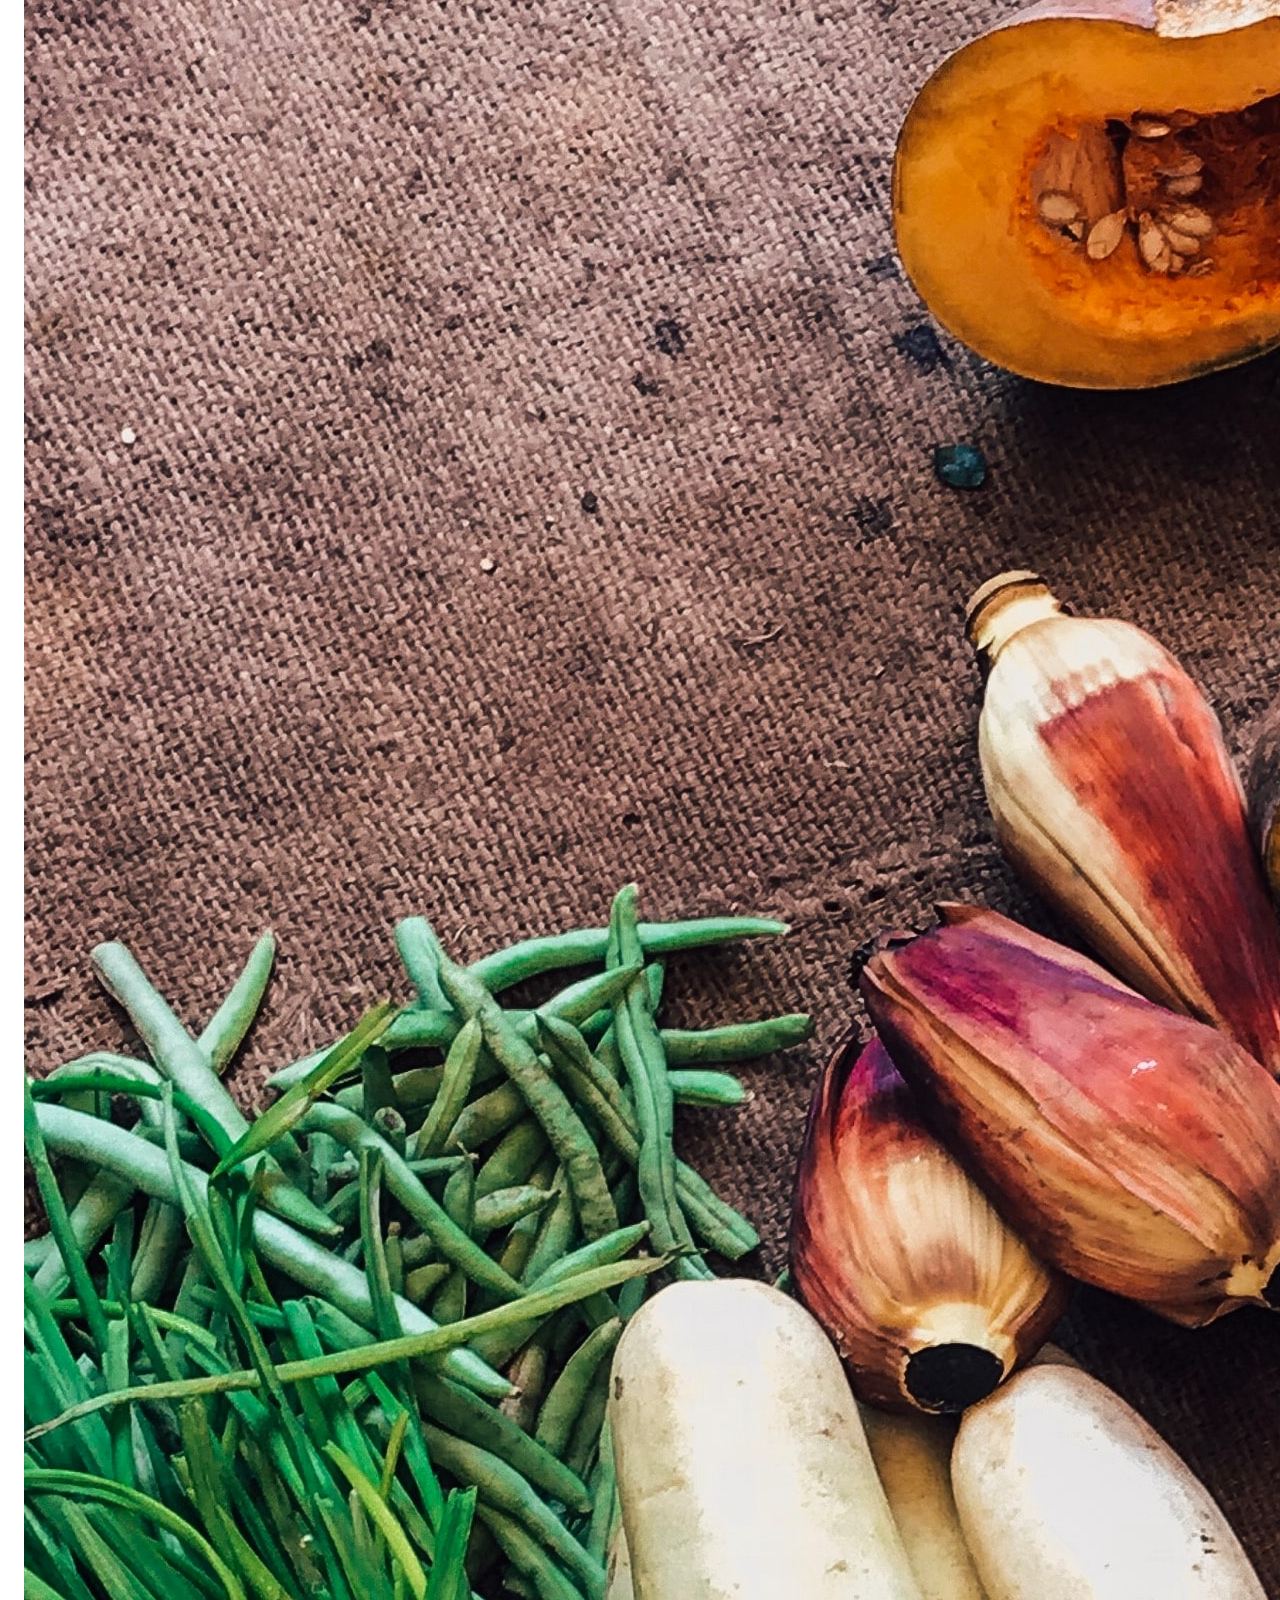
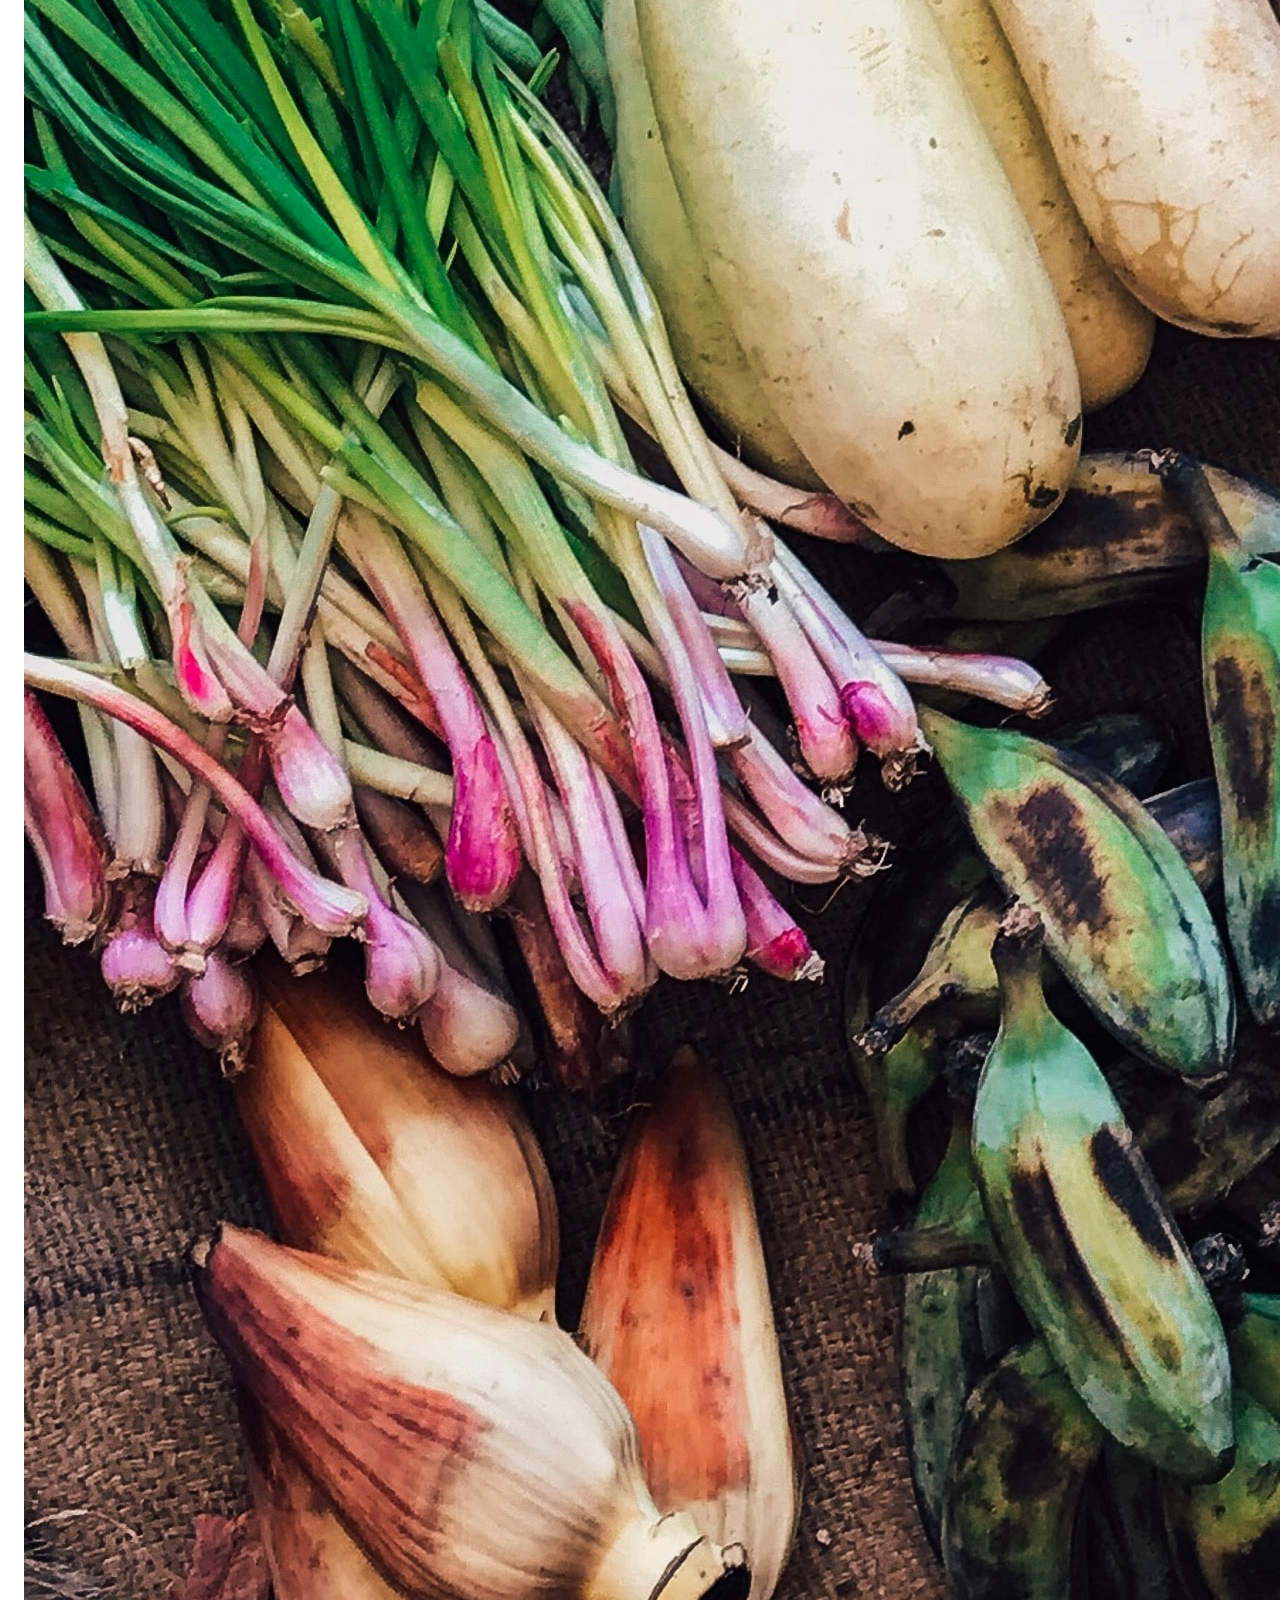
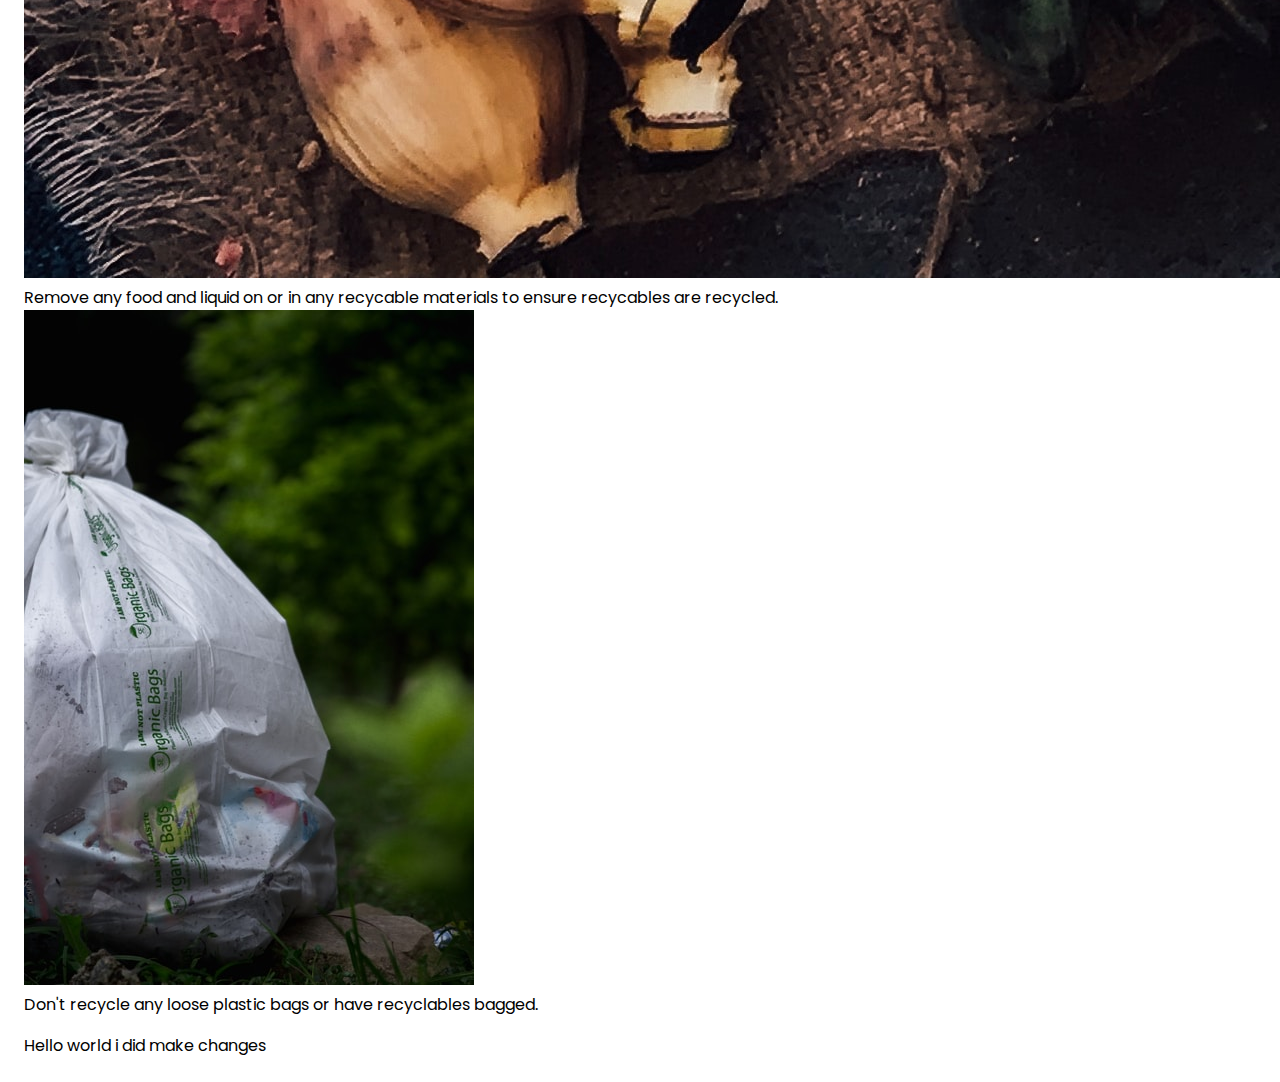
==== commit 2eb10250: "init" ====
--- a/Project Recycle/index.html
+++ b/Project Recycle/index.html
@@ -64,7 +64,7 @@
             </section>
 
             <section class="guide">
-                
+                <p>Hello world i did make changes</p>
             </section>
         </div>
     </body>
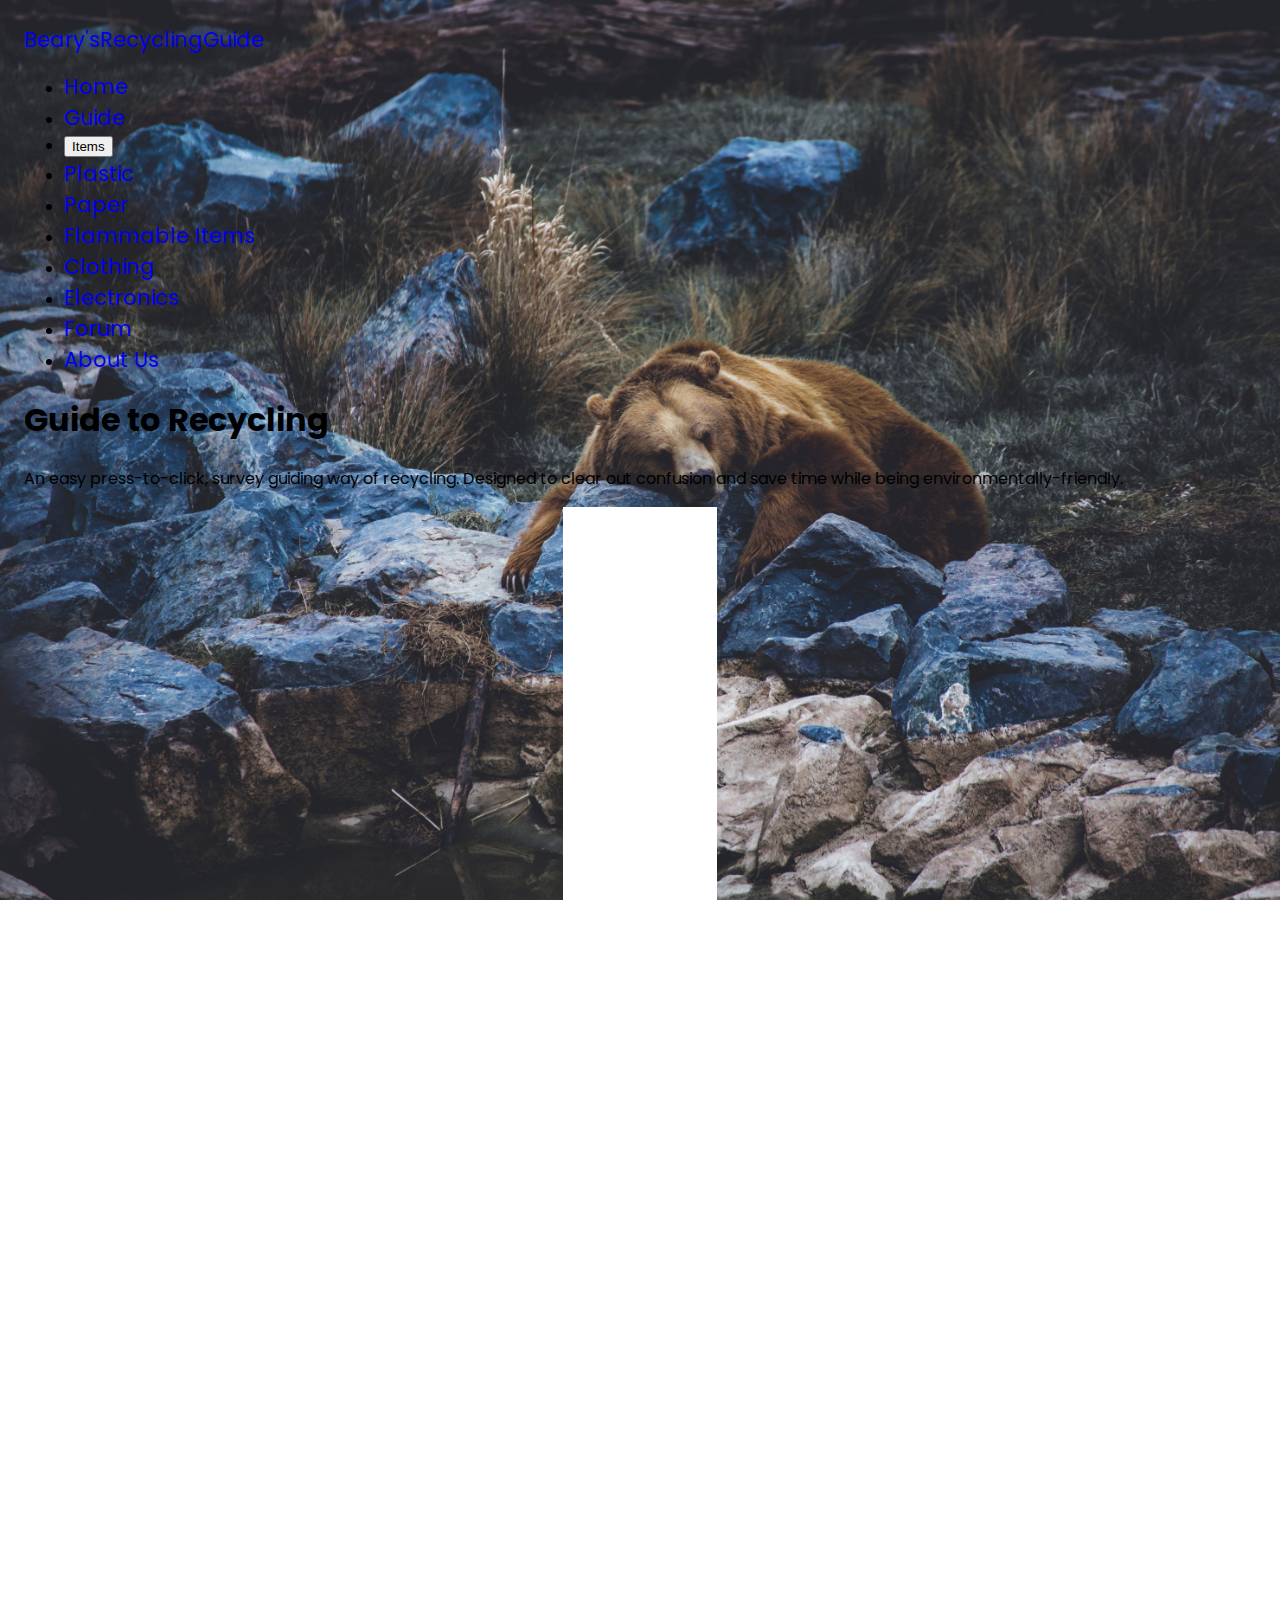
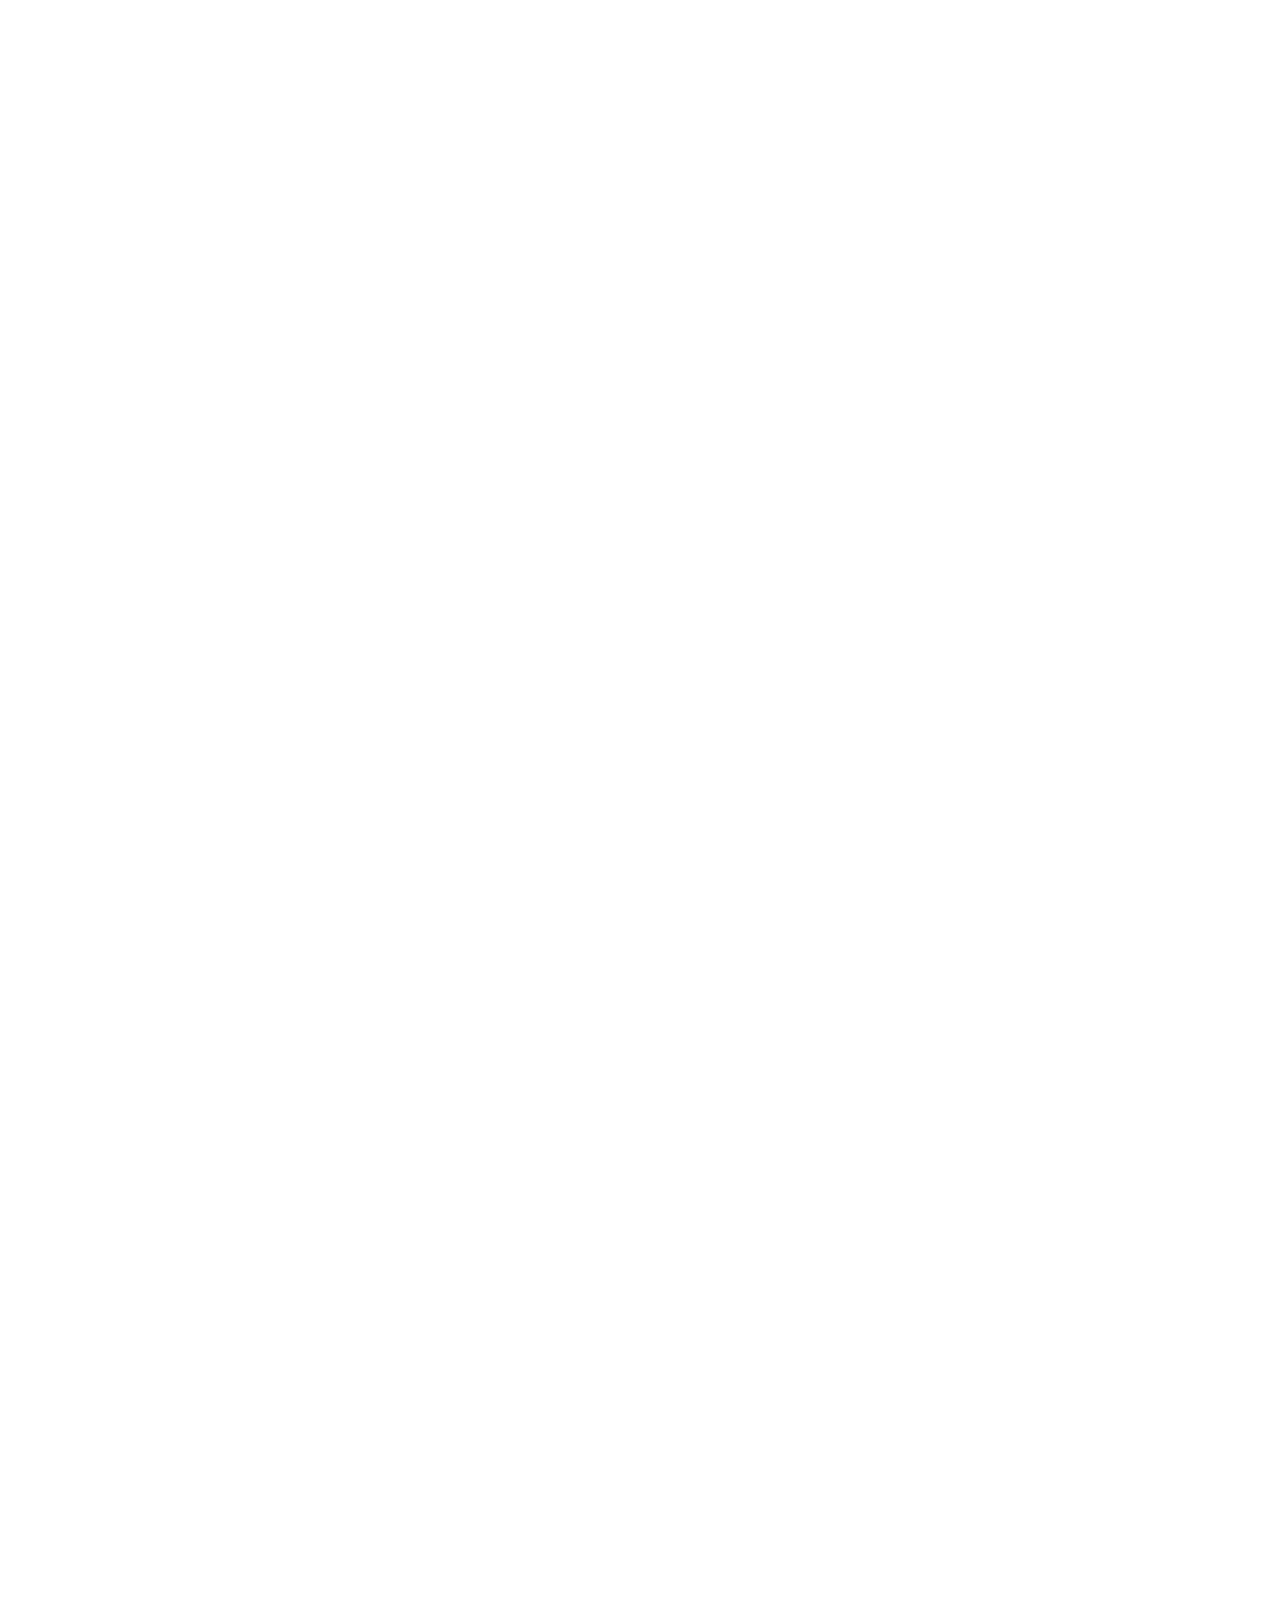
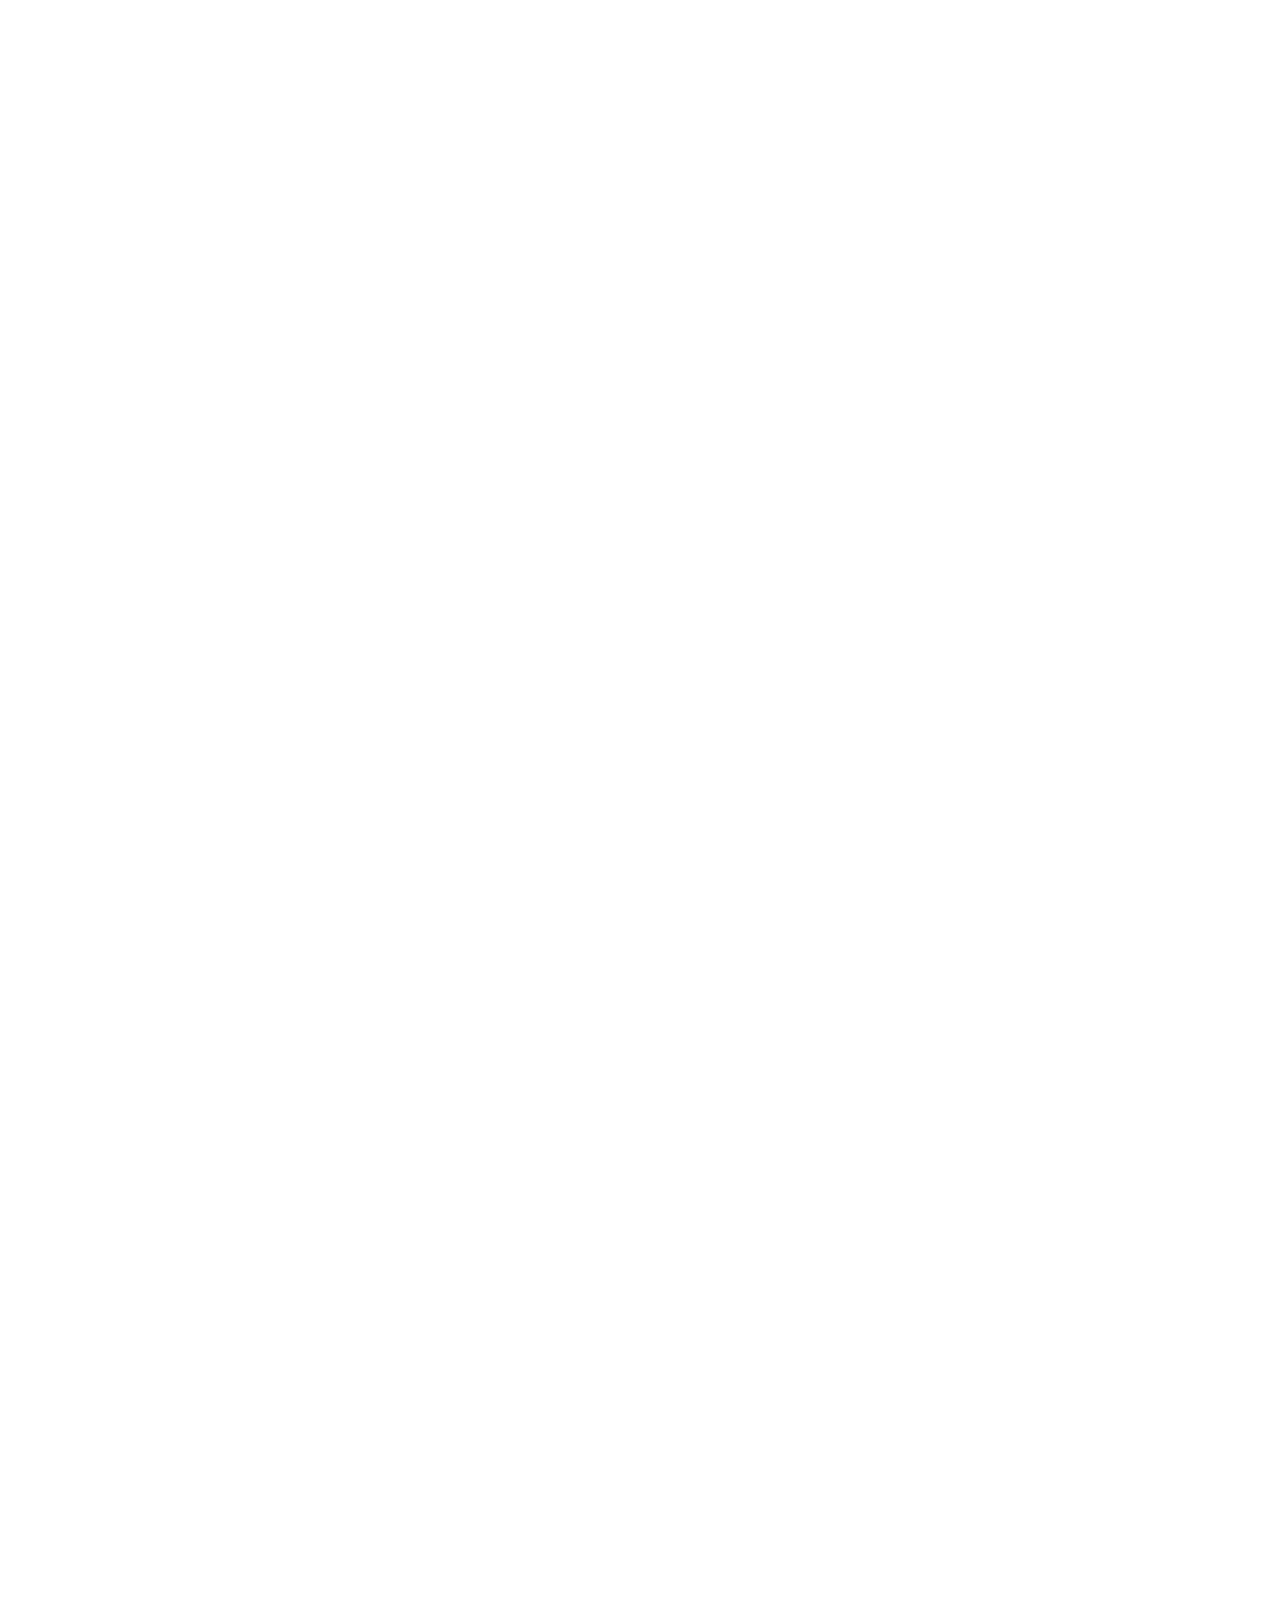
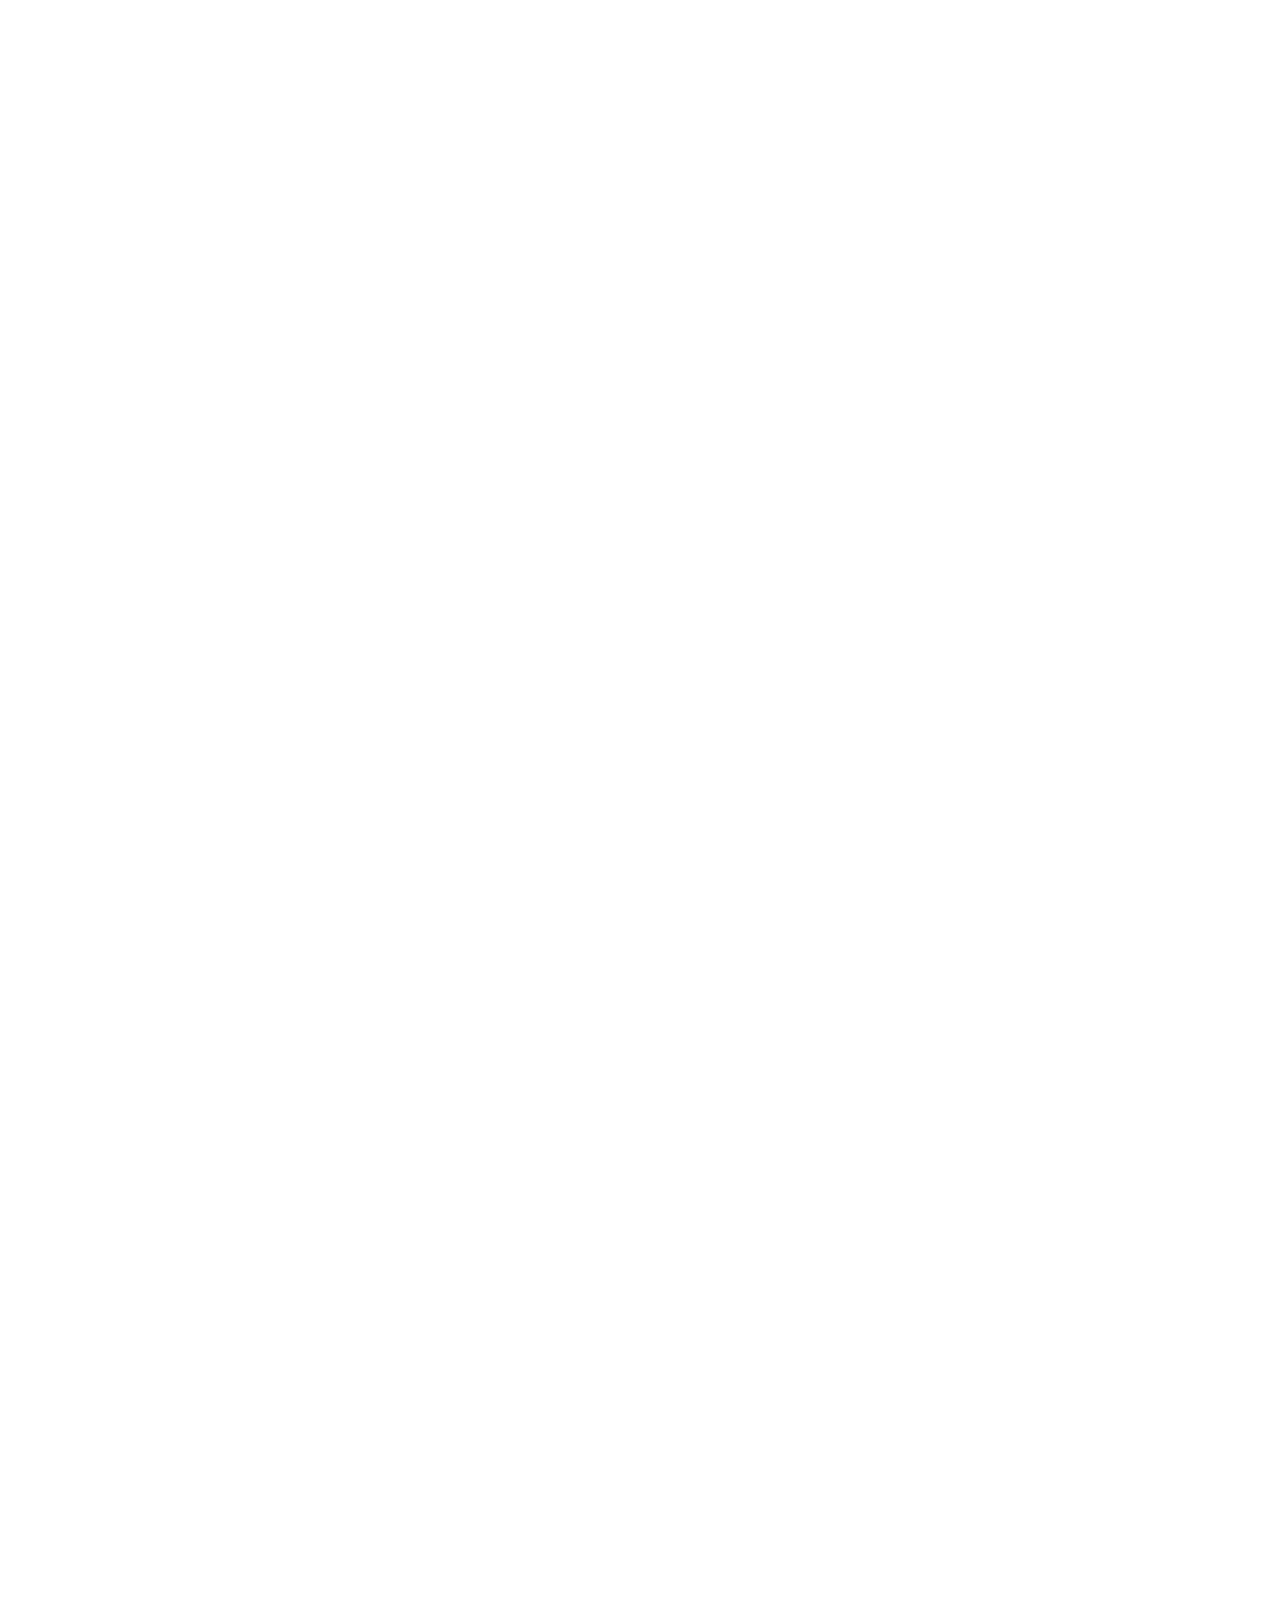
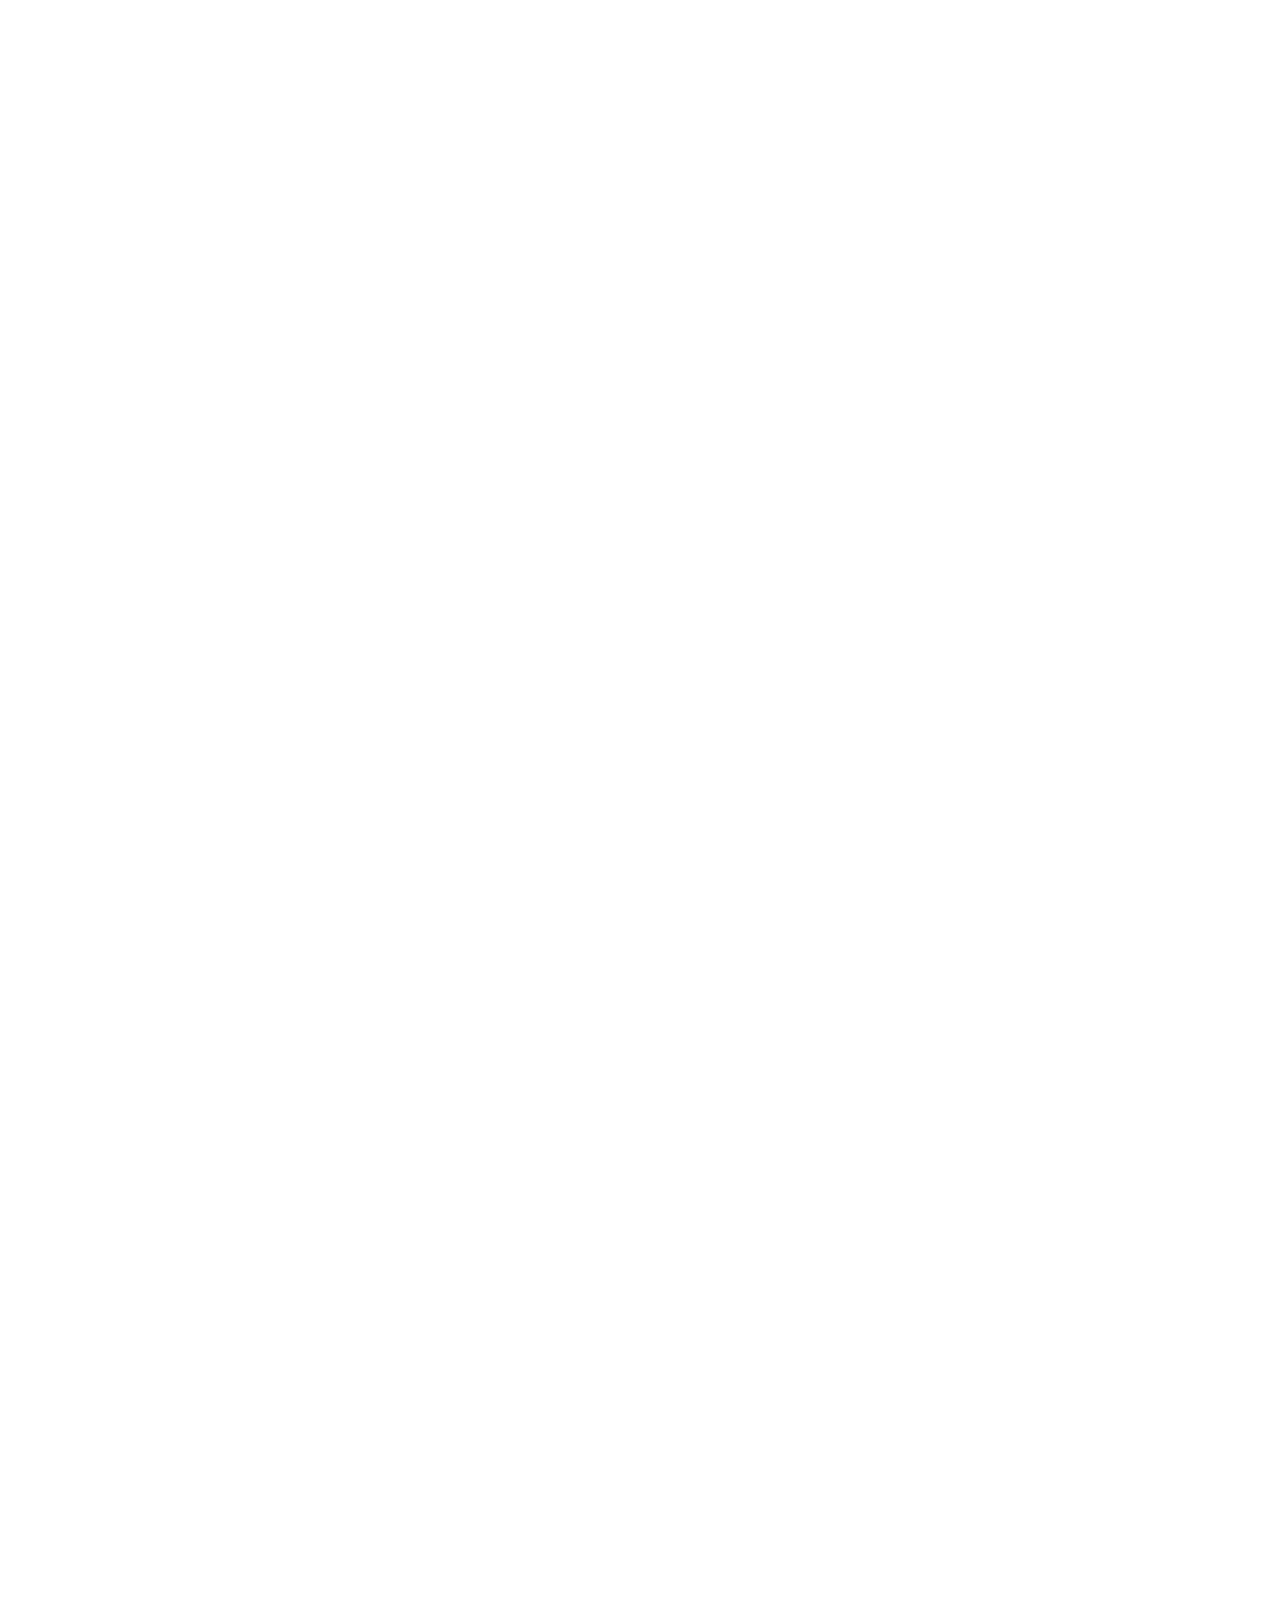
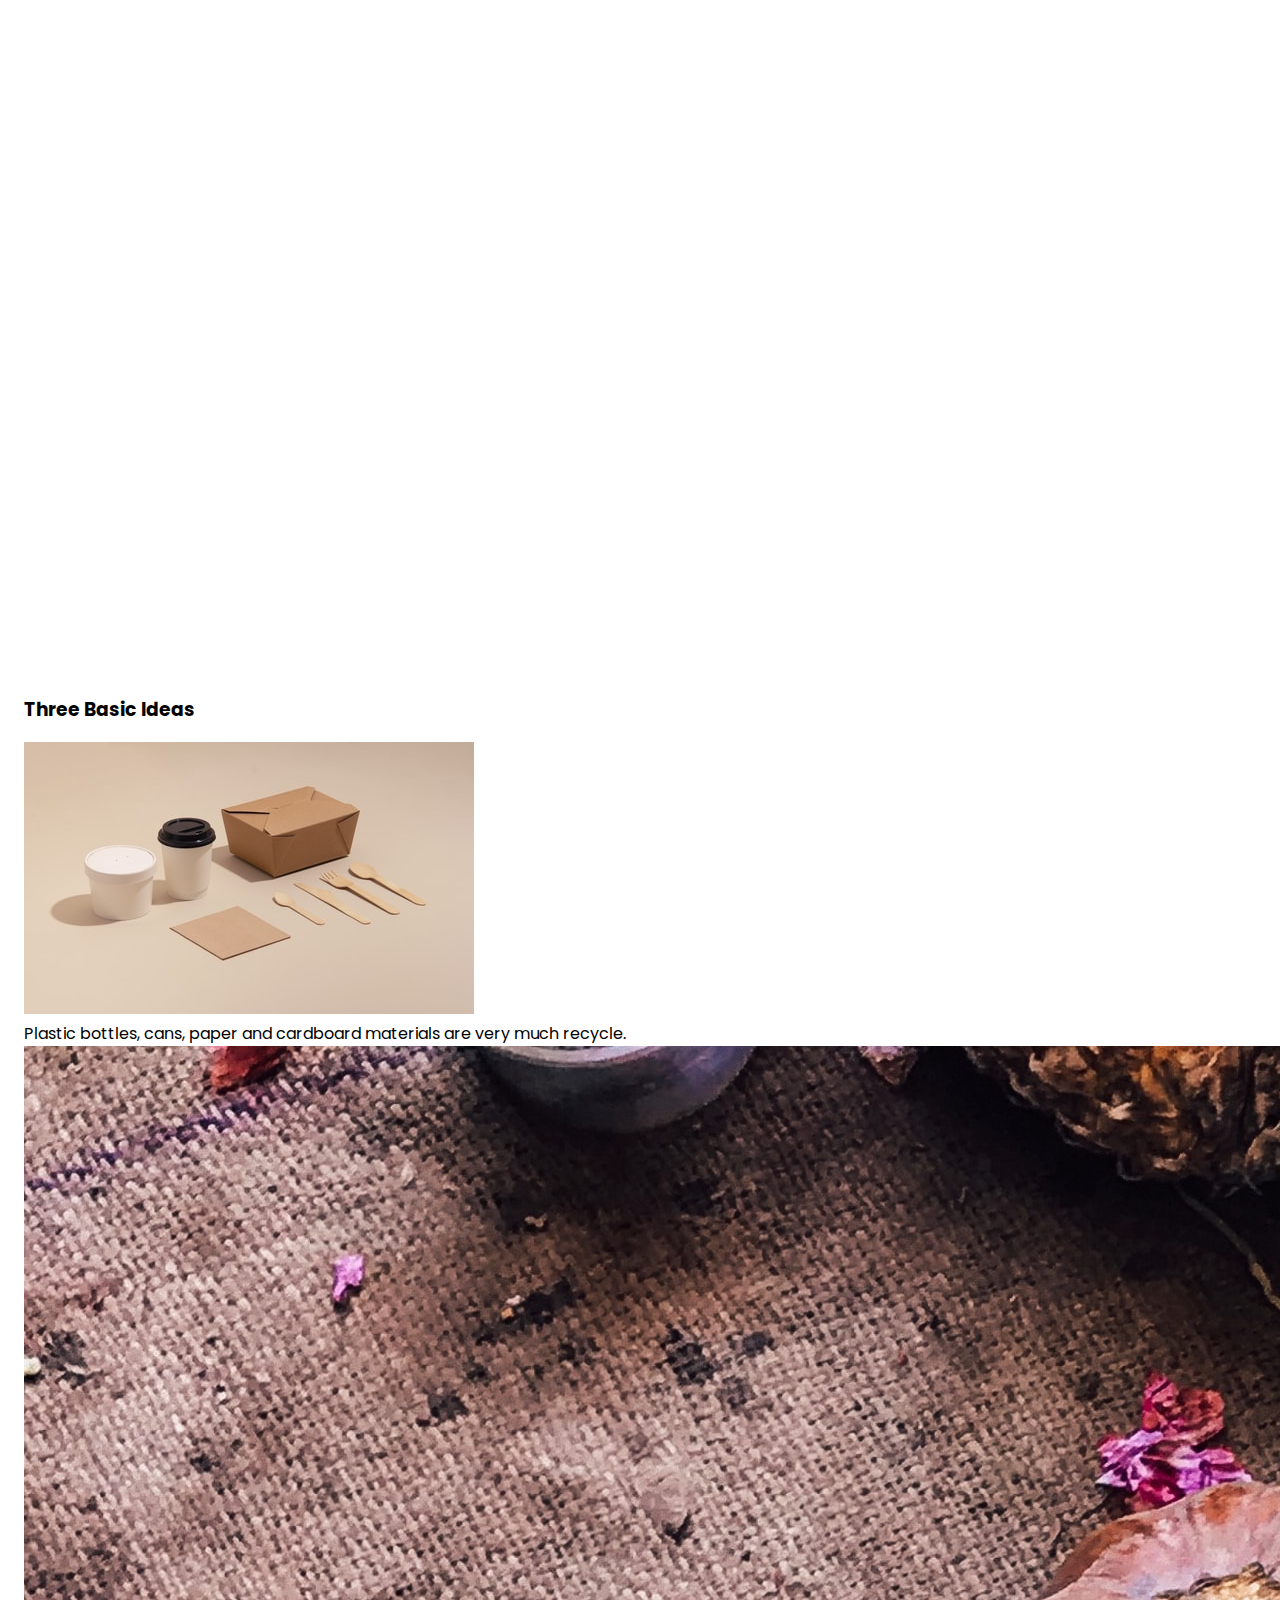
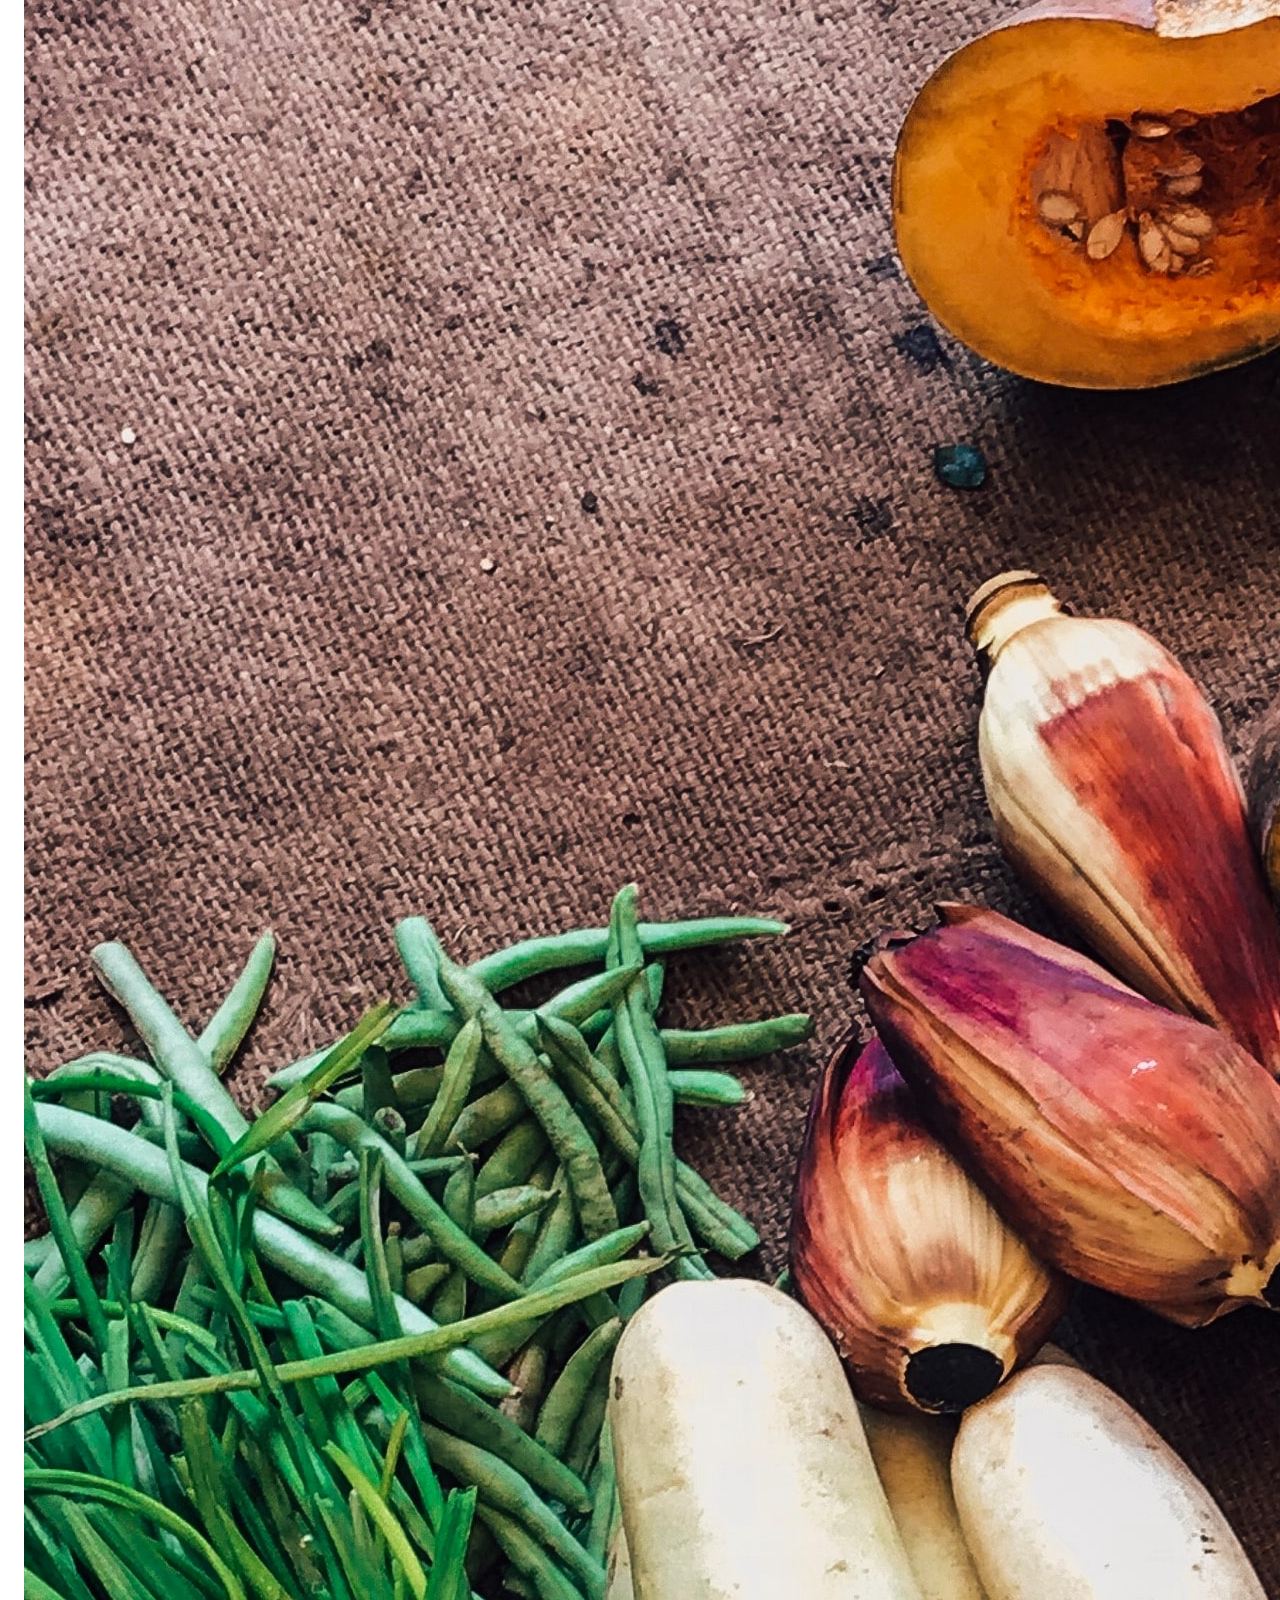
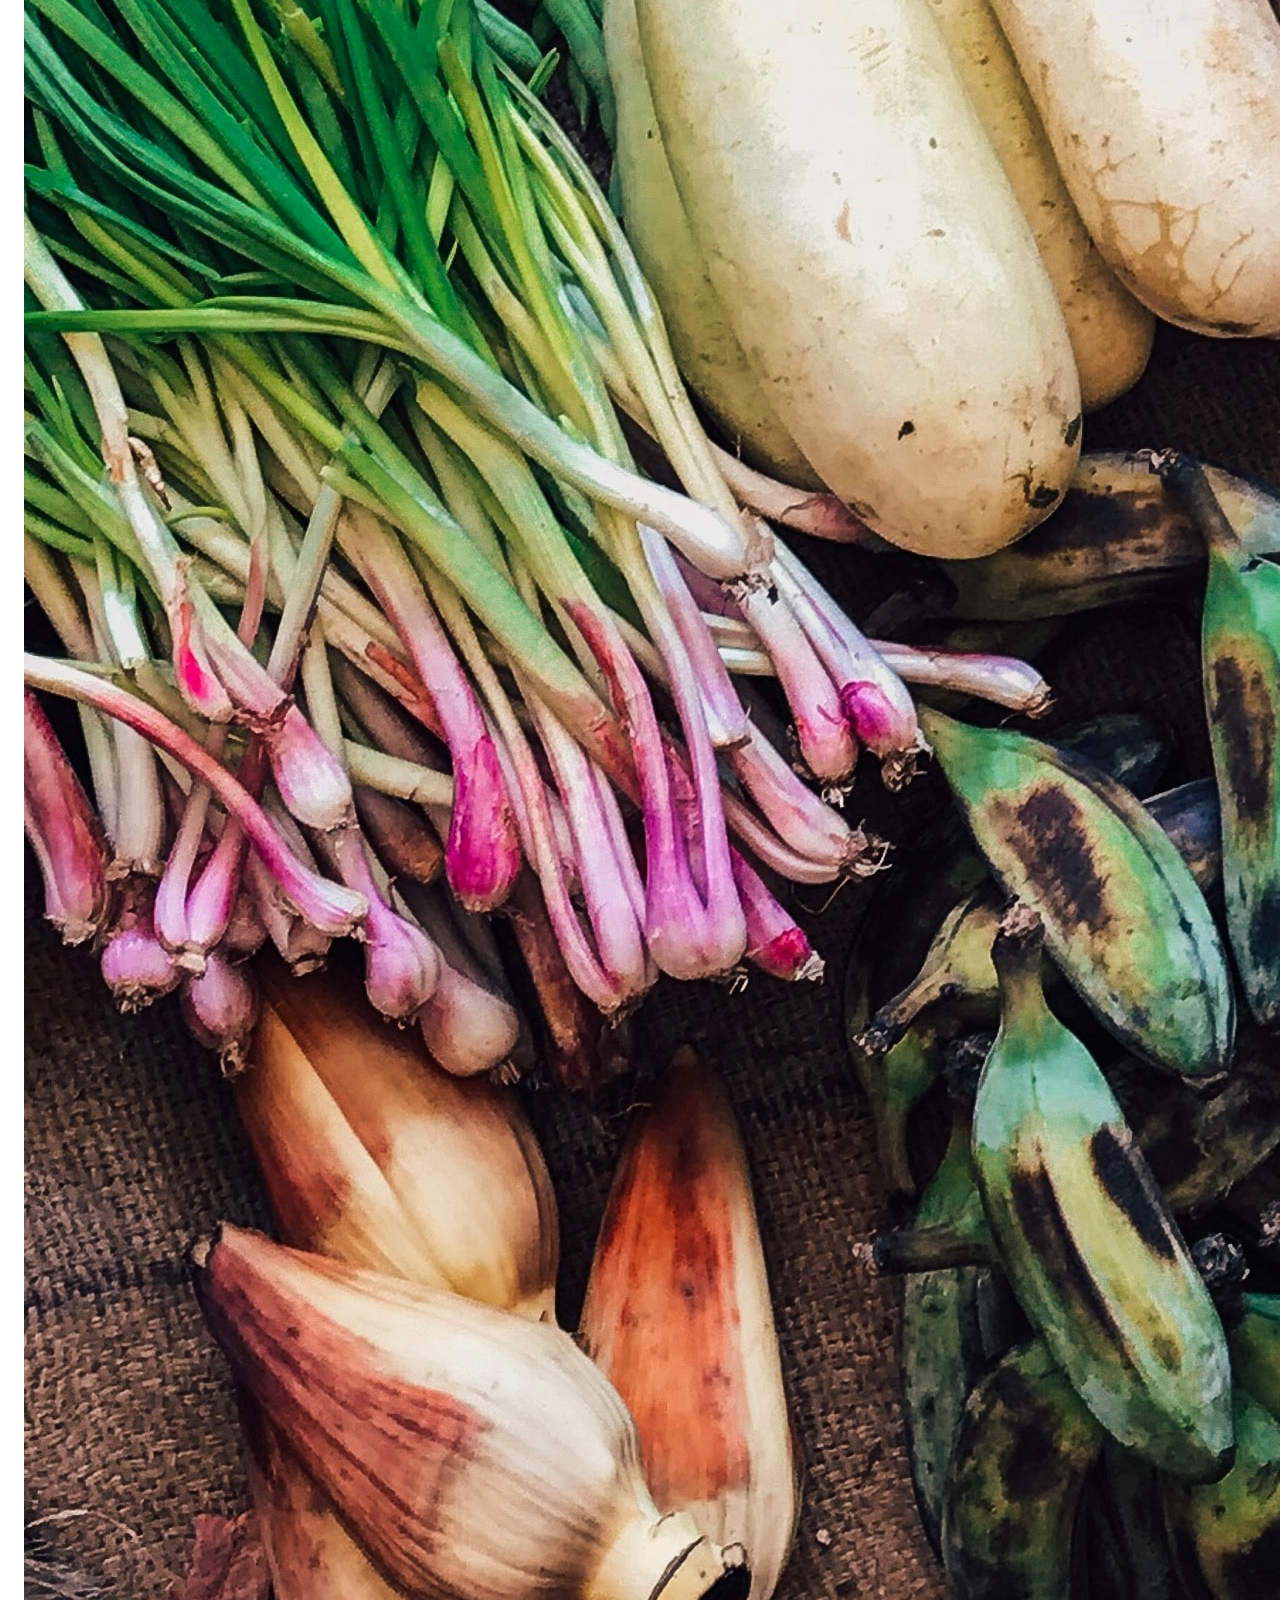
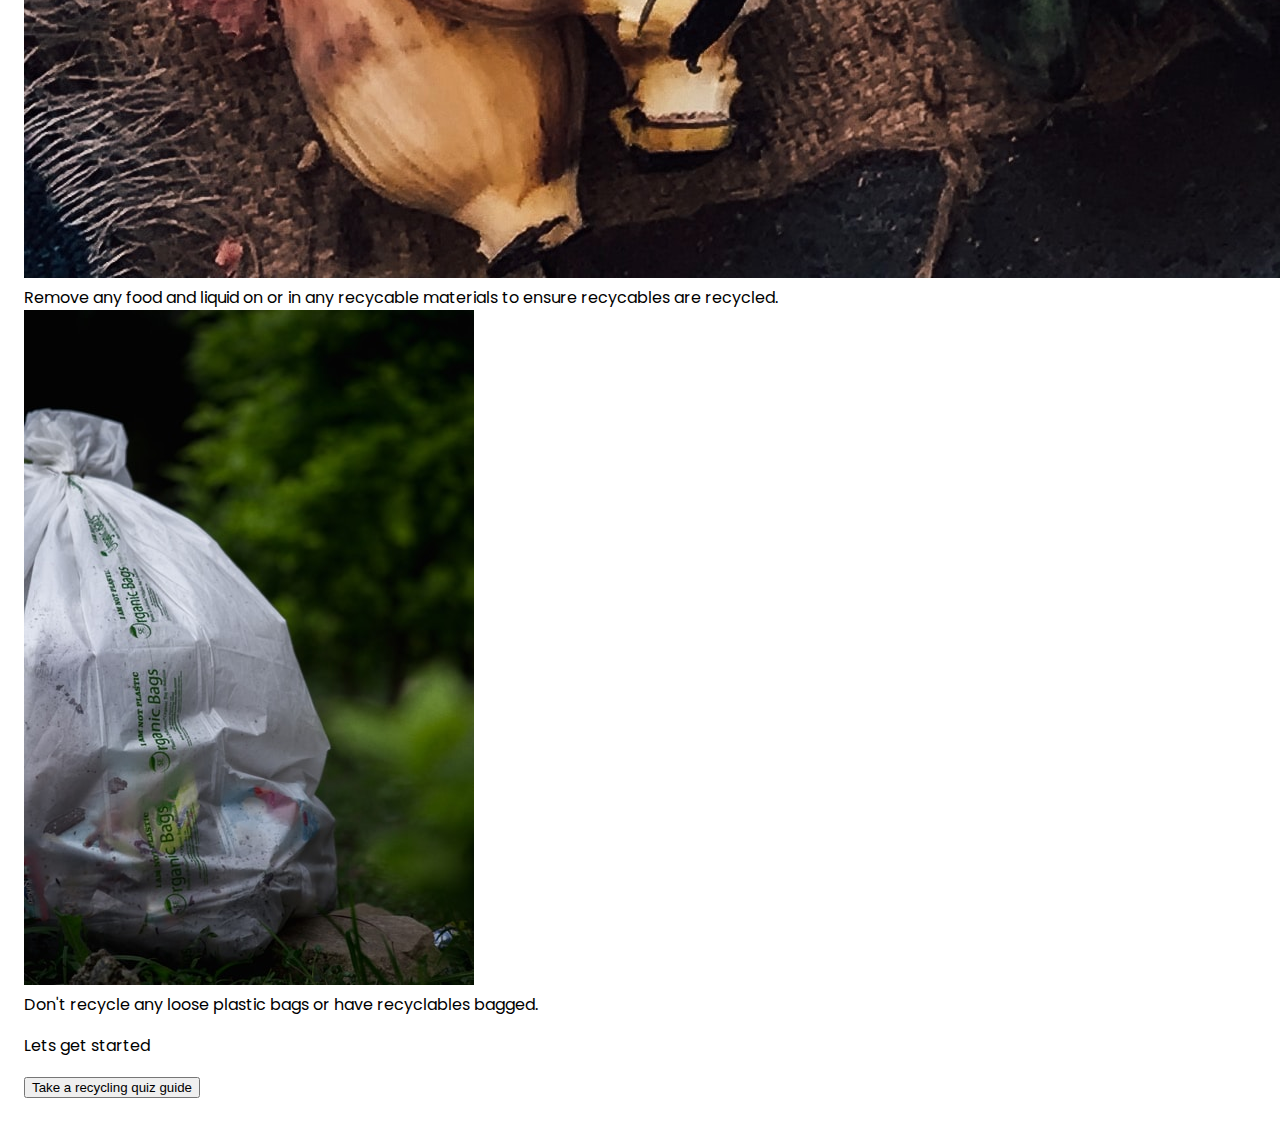
==== commit f180d610: "init" ====
--- a/Project Recycle/index.html
+++ b/Project Recycle/index.html
@@ -64,7 +64,8 @@
             </section>
 
             <section class="guide">
-                <p>Hello world i did make changes</p>
+                <p class="small-txt">Lets get started</p>
+                <button class="guide-btn">Take a recycling quiz guide</button>
             </section>
         </div>
     </body>
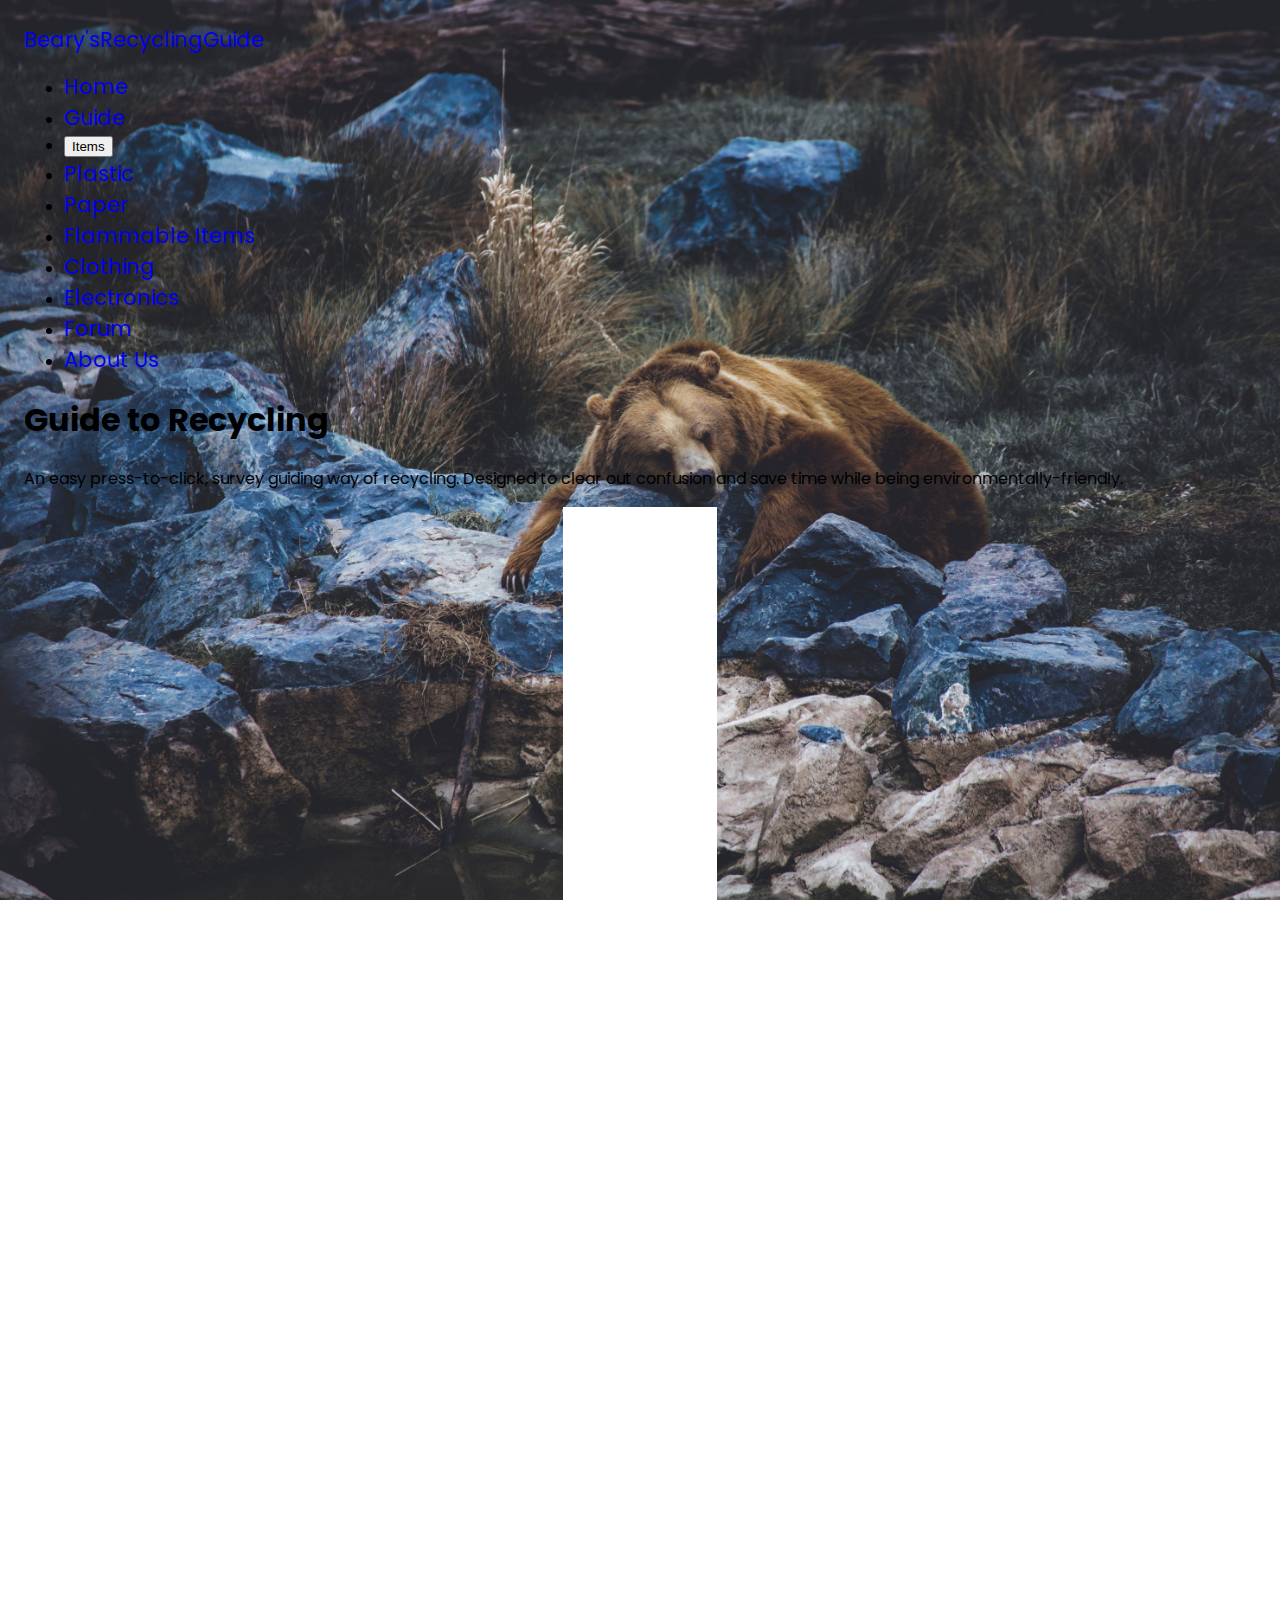
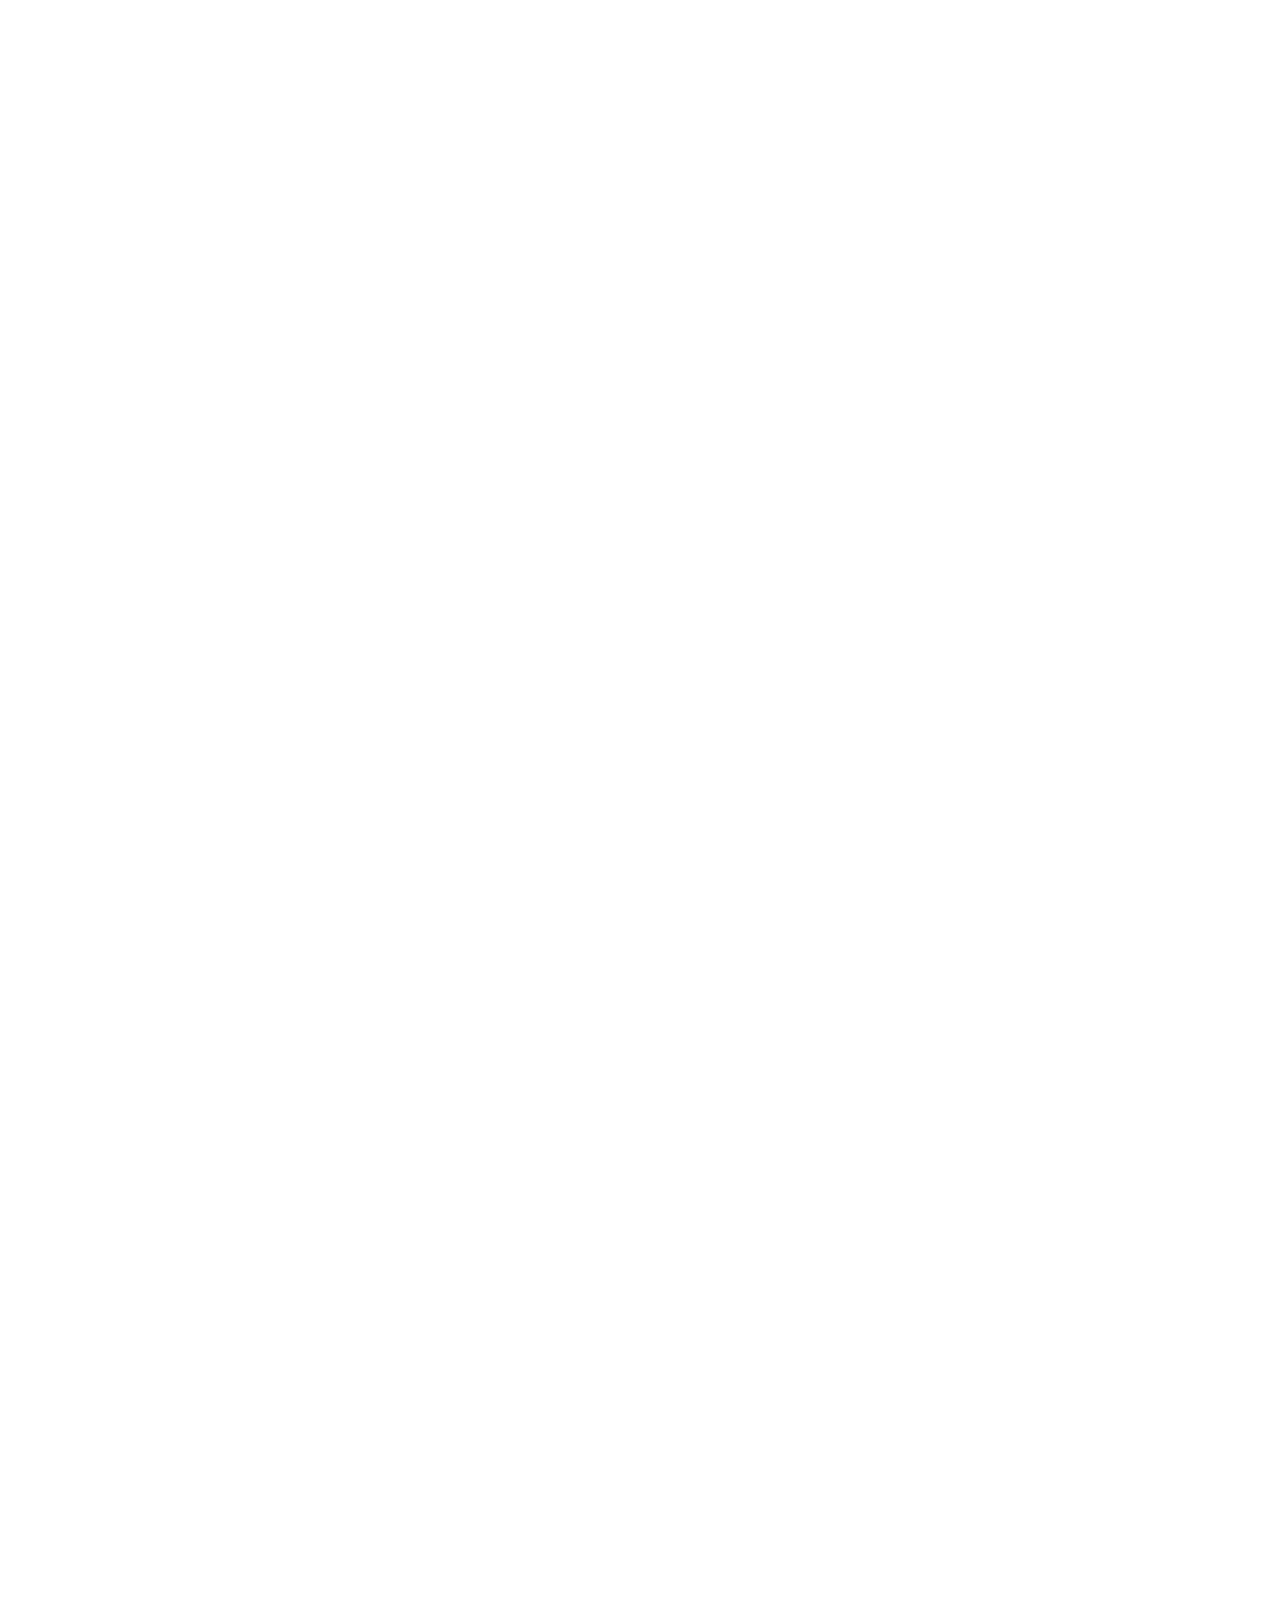
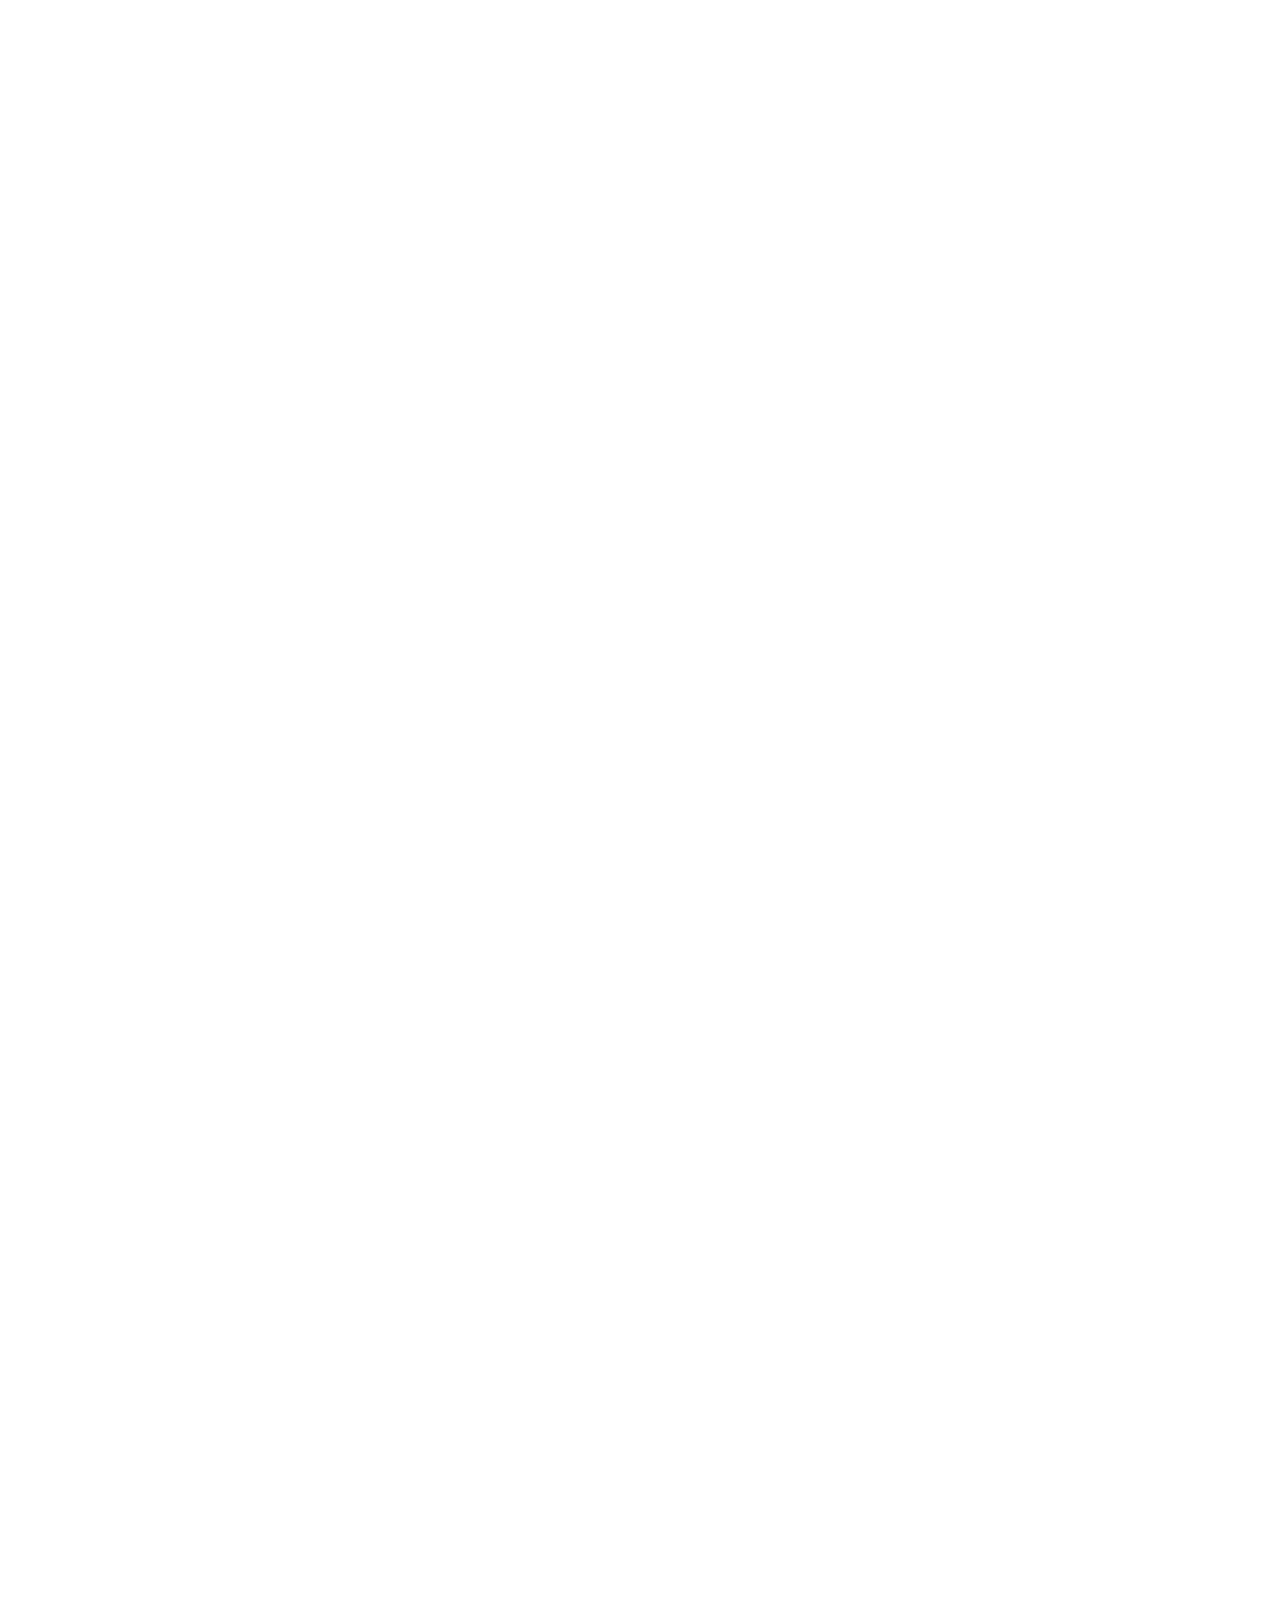
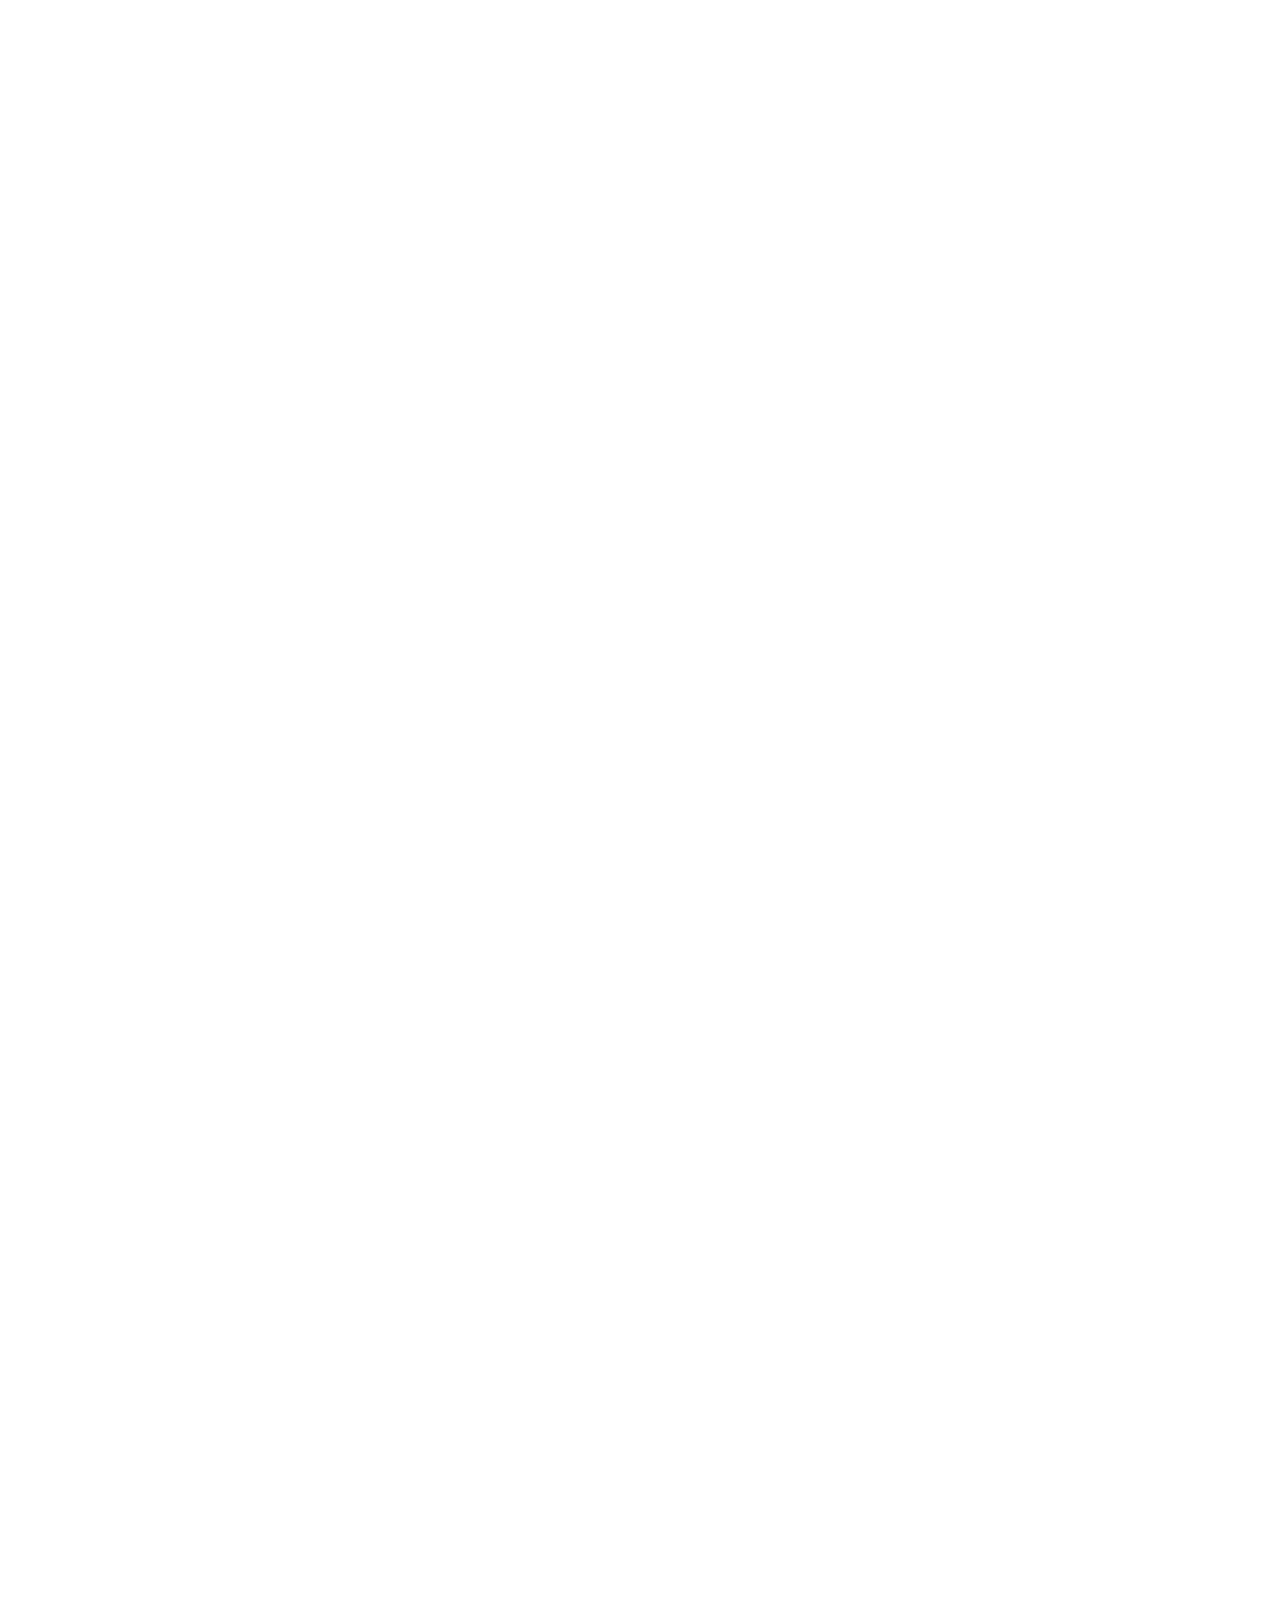
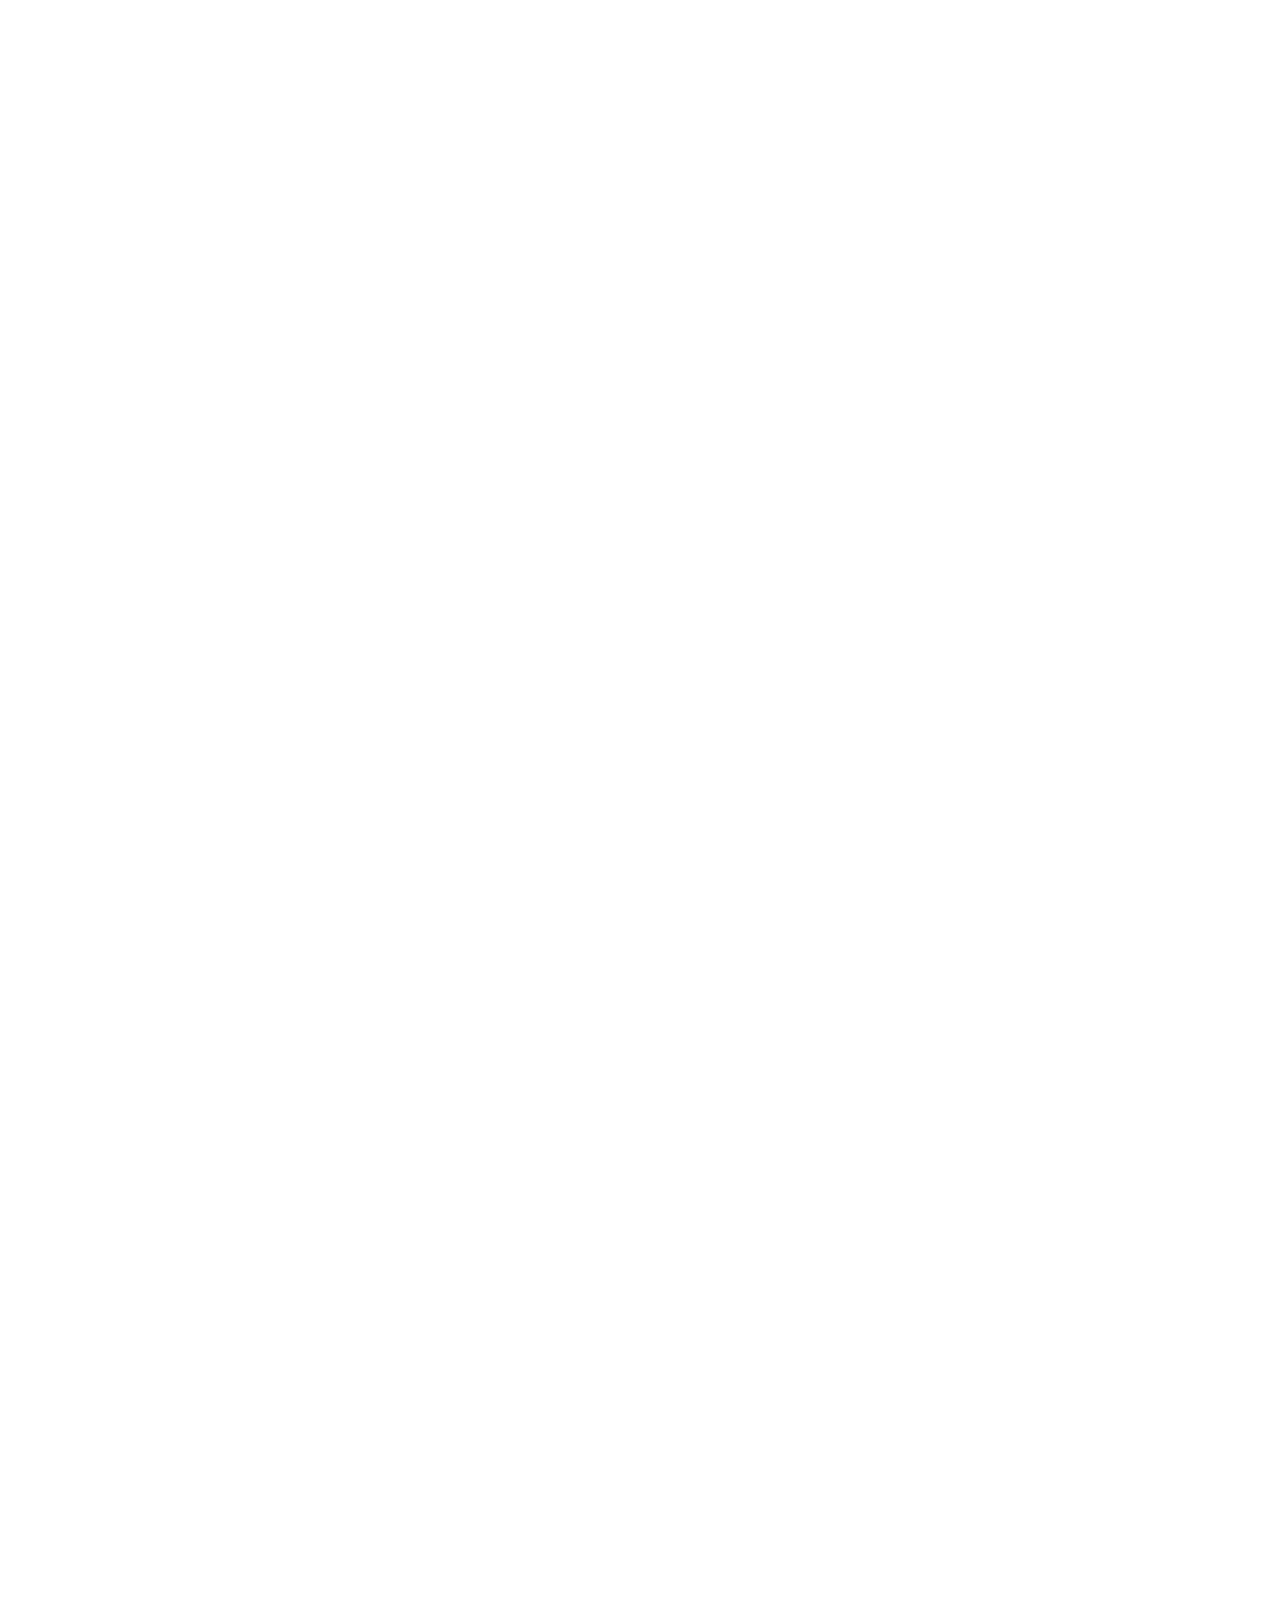
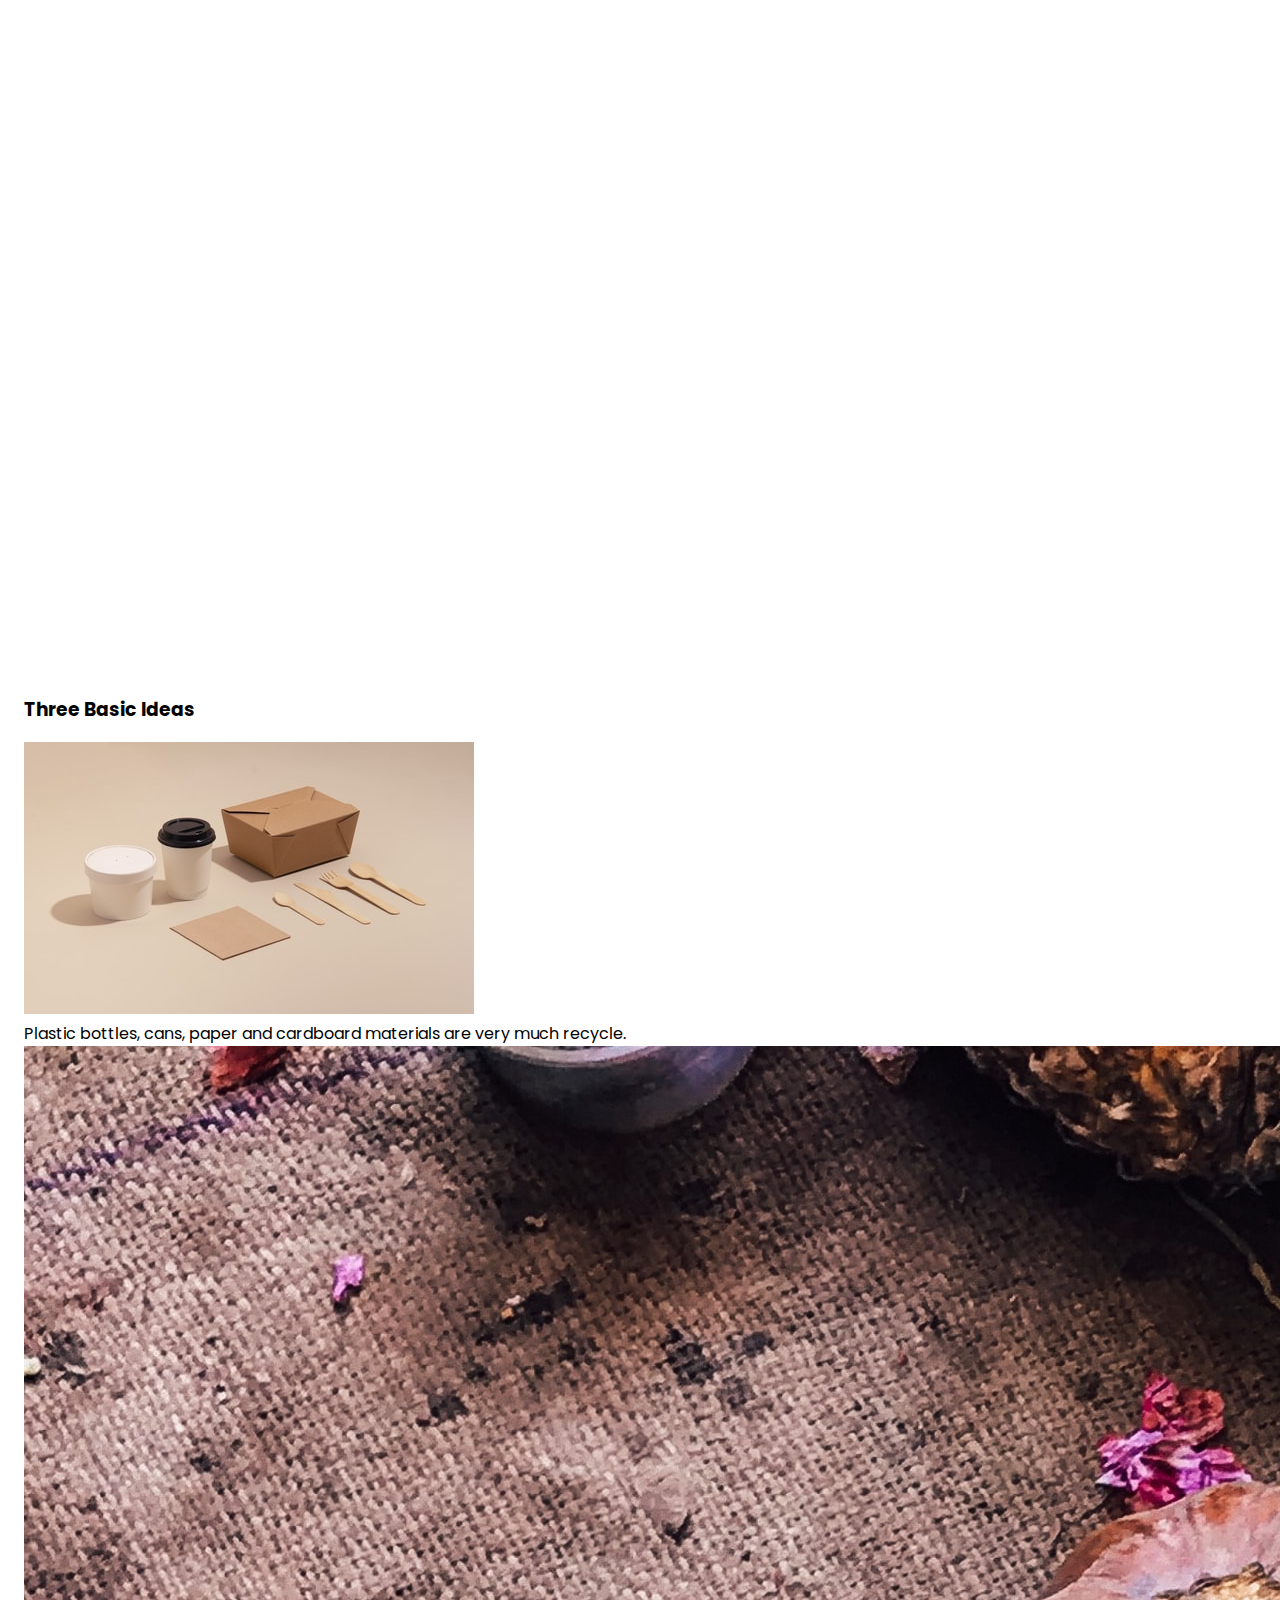
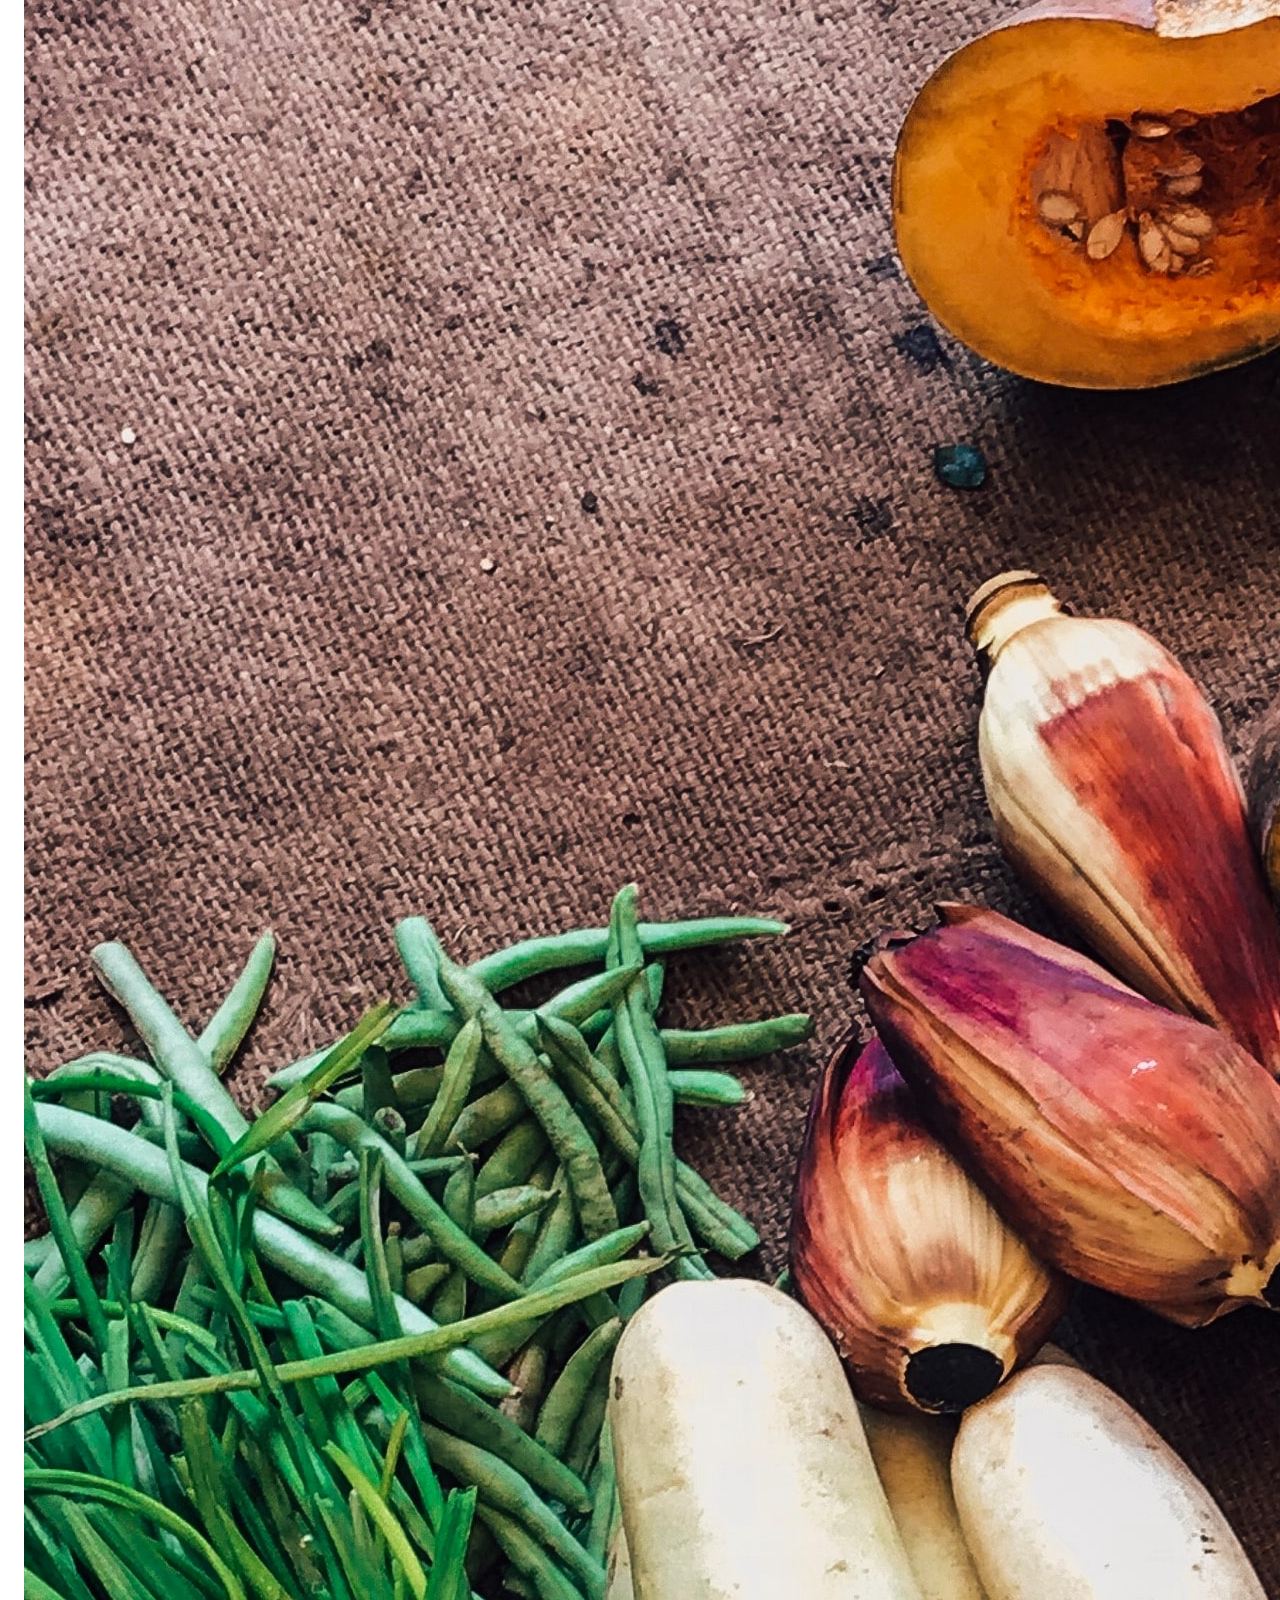
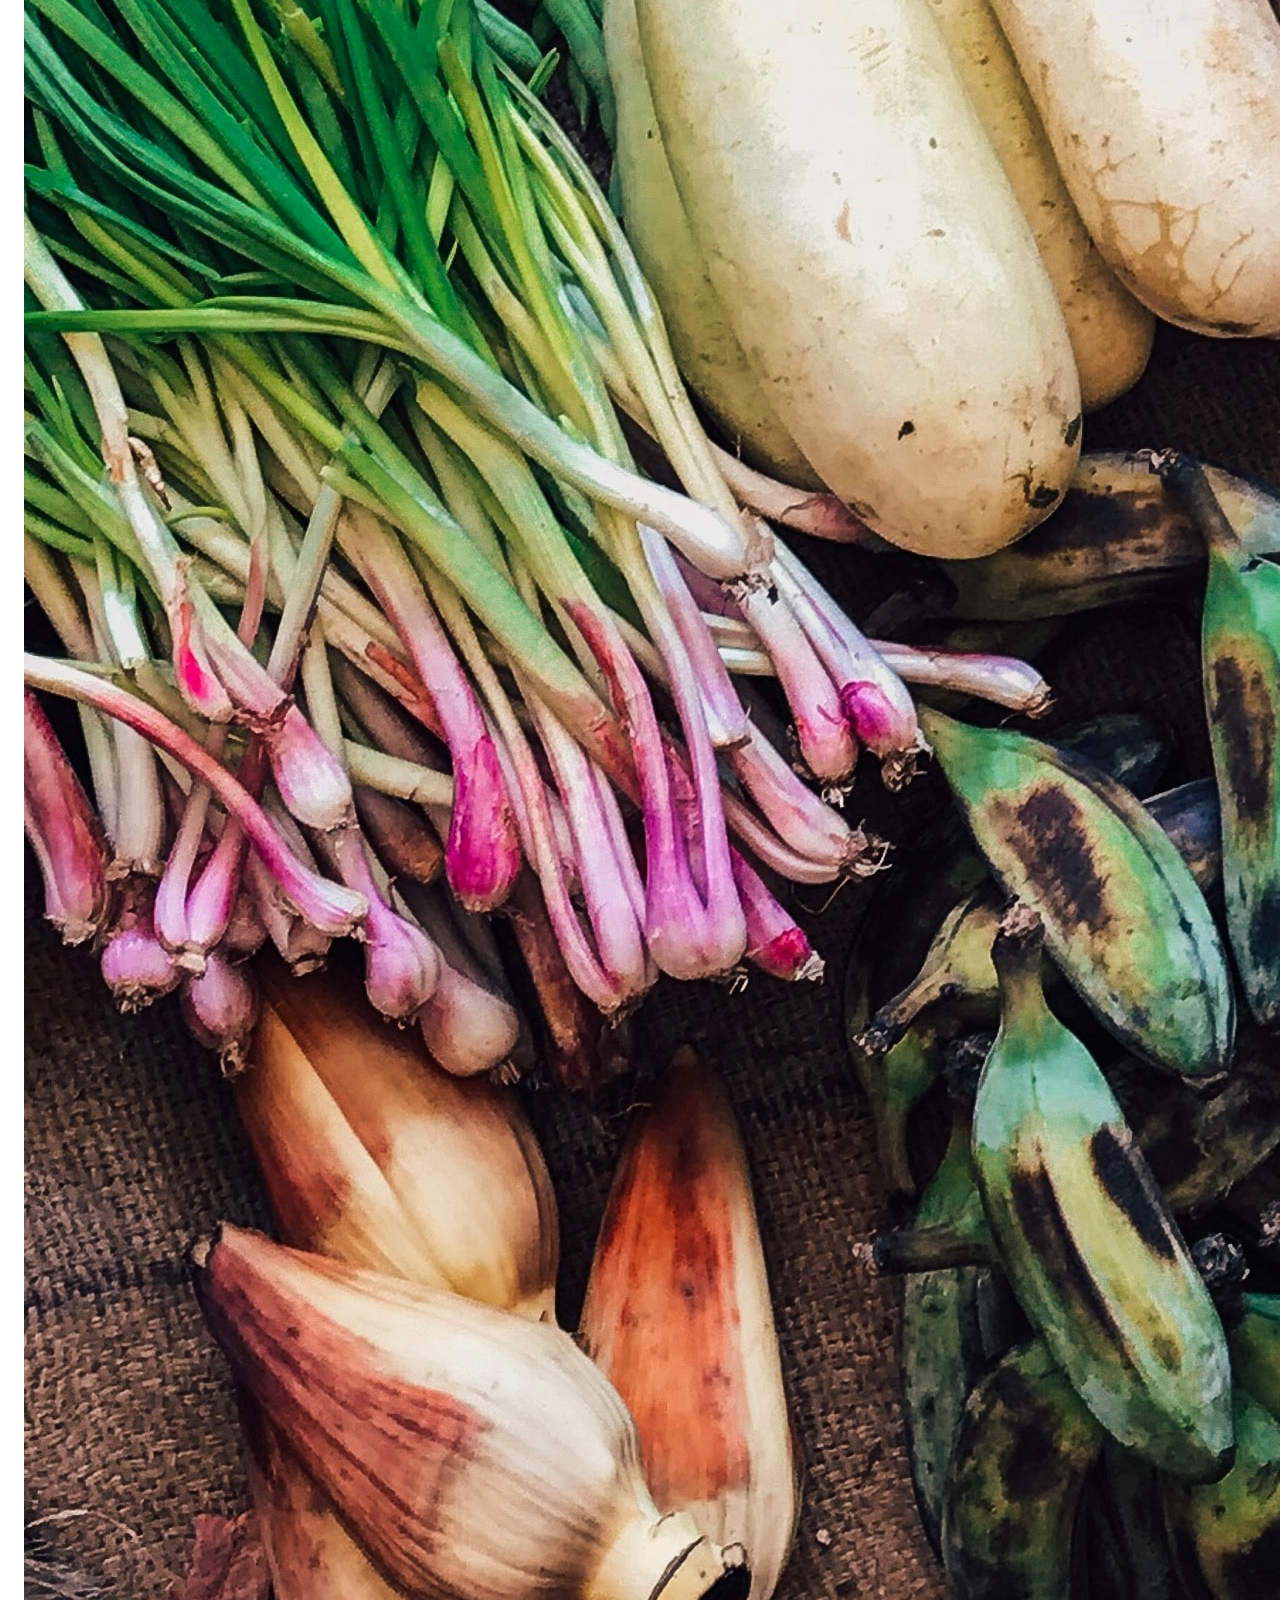
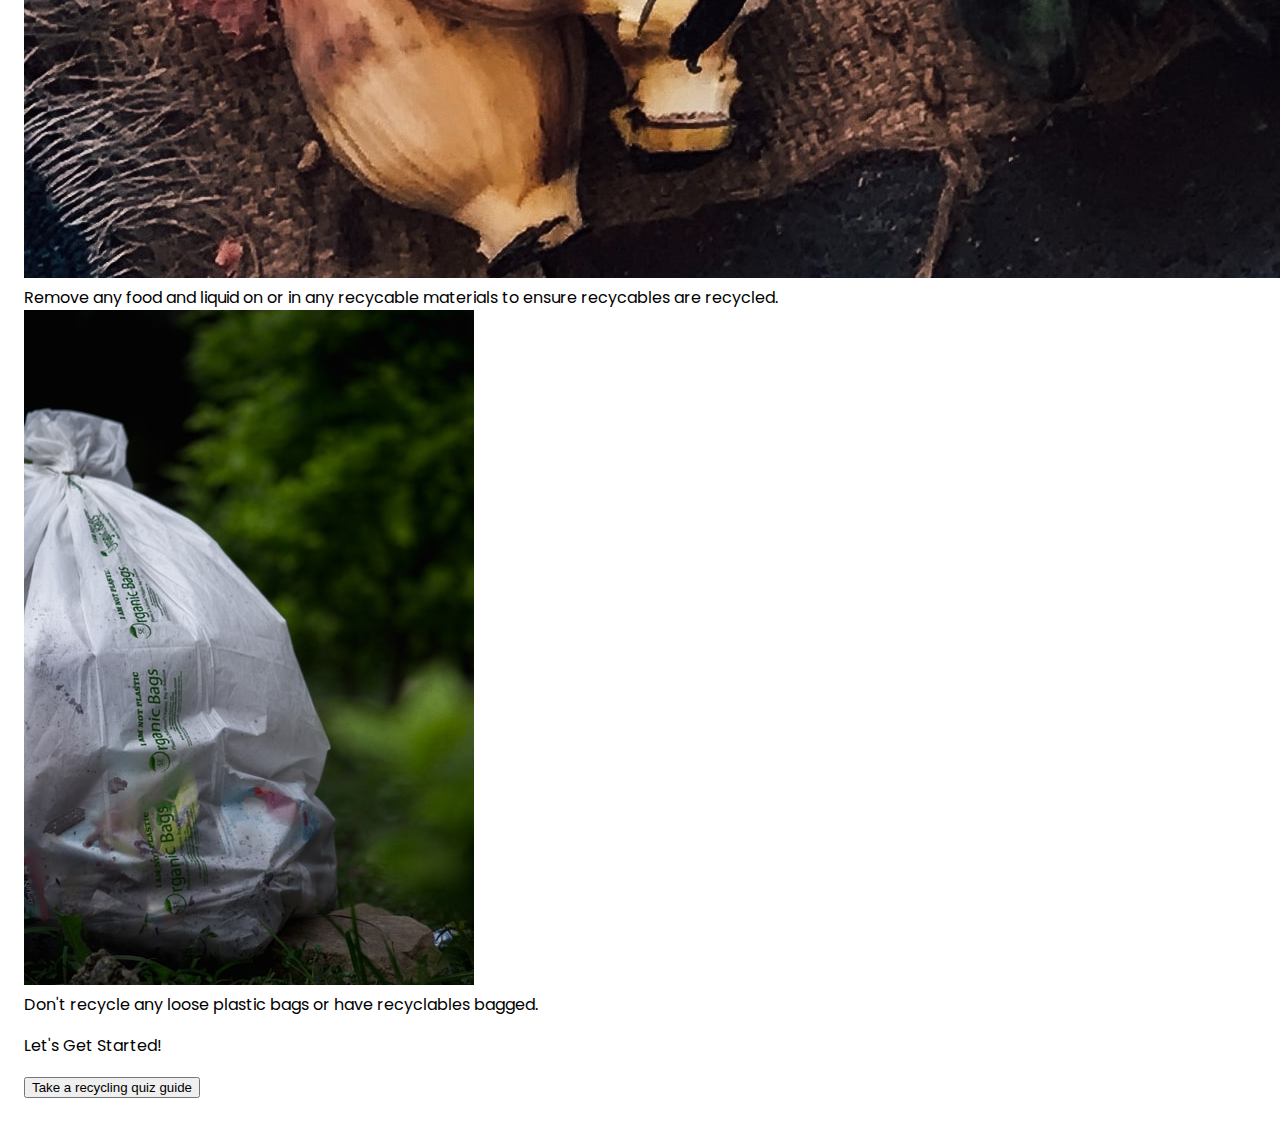
==== commit ca70888d: "init" ====
--- a/Project Recycle/index.html
+++ b/Project Recycle/index.html
@@ -13,7 +13,7 @@
     <body>
         <div class="hero-img"></div>
         <div class="wrapper">
-            <header> <!--The head / Navigation bar-->
+            <header> <!--The Navigation bar-->
                 <a href="#" class="logo">Beary's<span>Recycling</span>Guide</a>
                 <nav>
                     <ul>
@@ -40,7 +40,7 @@
                 </svg>
             </section>
             
-            <section class="ideas">
+            <section class="simple-info">
                 <h3>Three Basic Ideas</h3>
                 
                 <div class="pic-a">
@@ -64,7 +64,7 @@
             </section>
 
             <section class="guide">
-                <p class="small-txt">Lets get started</p>
+                <p class="small-txt">Let's Get Started!</p>
                 <button class="guide-btn">Take a recycling quiz guide</button>
             </section>
         </div>
